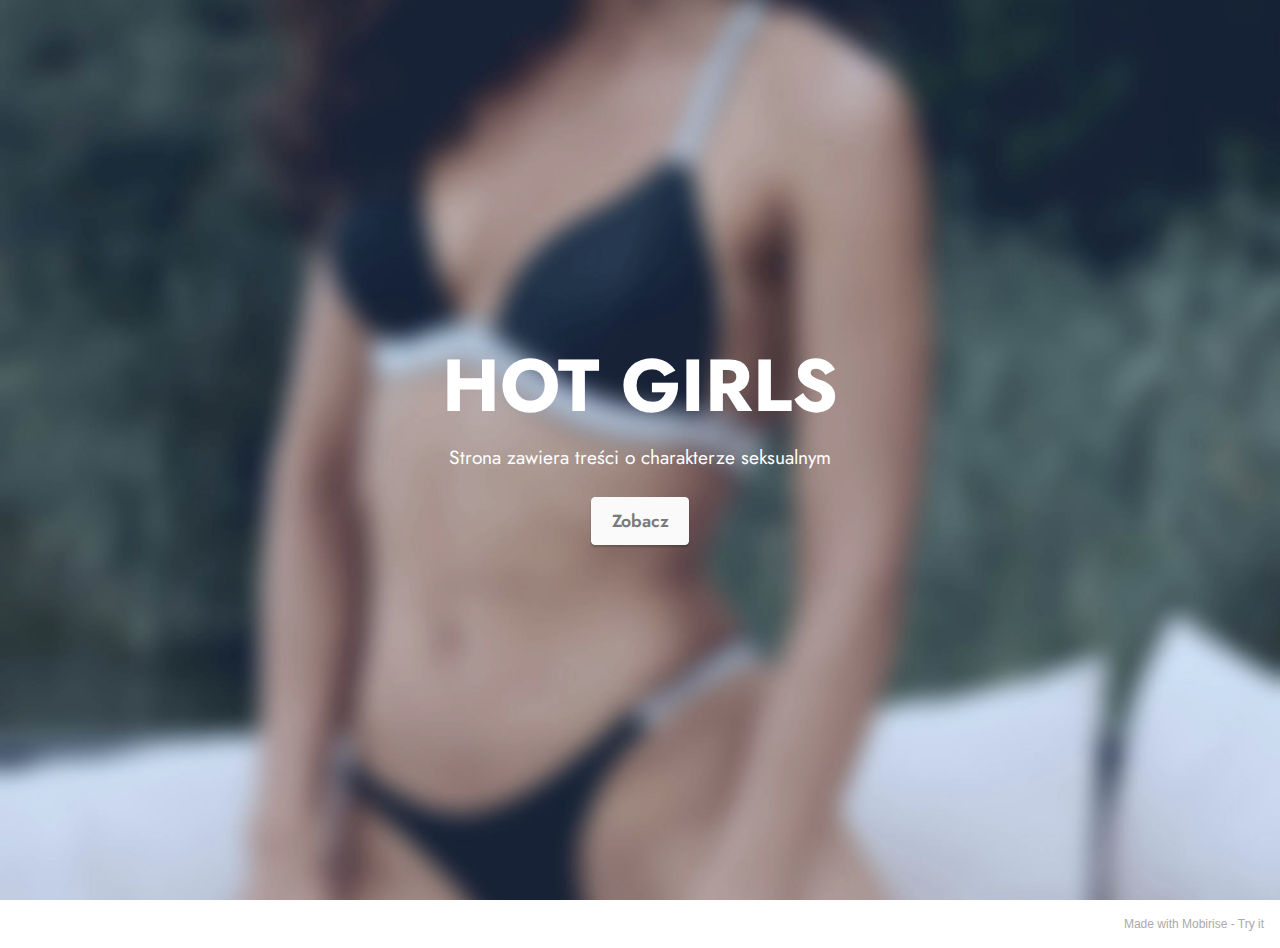
==== index.html @ 49d50494 "Add files via upload" ====
<!DOCTYPE html>
<html  >
<head>
  <!-- Site made with Mobirise Website Builder v5.5.8, https://mobirise.com -->
  <meta charset="UTF-8">
  <meta http-equiv="X-UA-Compatible" content="IE=edge">
  <meta name="generator" content="Mobirise v5.5.8, mobirise.com">
  <meta name="viewport" content="width=device-width, initial-scale=1, minimum-scale=1">
  <link rel="shortcut icon" href="assets/images/logo5.png" type="image/x-icon">
  <meta name="description" content="Strona zawiera treści o charakterze seksualnym">
  
  
  <title>Hot Girls</title>
  <link rel="stylesheet" href="assets/bootstrap/css/bootstrap.min.css">
  <link rel="stylesheet" href="assets/bootstrap/css/bootstrap-grid.min.css">
  <link rel="stylesheet" href="assets/bootstrap/css/bootstrap-reboot.min.css">
  <link rel="stylesheet" href="assets/theme/css/style.css">
  <link rel="preload" href="https://fonts.googleapis.com/css?family=Jost:100,200,300,400,500,600,700,800,900,100i,200i,300i,400i,500i,600i,700i,800i,900i&display=swap" as="style" onload="this.onload=null;this.rel='stylesheet'">
  <noscript><link rel="stylesheet" href="https://fonts.googleapis.com/css?family=Jost:100,200,300,400,500,600,700,800,900,100i,200i,300i,400i,500i,600i,700i,800i,900i&display=swap"></noscript>
  <link rel="preload" as="style" href="assets/mobirise/css/mbr-additional.css"><link rel="stylesheet" href="assets/mobirise/css/mbr-additional.css" type="text/css">
  
  
  
  
</head>
<body>
  
  <section data-bs-version="5.1" class="header6 cid-t3RbMAbACC mbr-fullscreen" id="header6-0">

    

    <div class="mbr-overlay" style="opacity: 0.2; background-color: rgb(68, 121, 217);"></div>

    <div class="align-center container">
        <div class="row justify-content-center">
            <div class="col-12 col-lg-10">
                <h1 class="mbr-section-title mbr-fonts-style mbr-white mb-3 display-1"><strong>HOT GIRLS</strong></h1>
                
                <p class="mbr-text mbr-white mbr-fonts-style display-7">Strona zawiera treści o charakterze seksualnym</p>
                <div class="mbr-section-btn mt-3"><a class="btn btn-white display-4" href="page1.html#top">Zobacz</a></div>
            </div>
        </div>
    </div>
</section><section style="background-color: #fff; font-family: -apple-system, BlinkMacSystemFont, 'Segoe UI', 'Roboto', 'Helvetica Neue', Arial, sans-serif; color:#aaa; font-size:12px; padding: 0; align-items: center; display: flex;"><a href="https://mobirise.site/x" style="flex: 1 1; height: 3rem; padding-left: 1rem;"></a><p style="flex: 0 0 auto; margin:0; padding-right:1rem;">Made with Mobirise - <a href="https://mobirise.site/m" style="color:#aaa;">Try it</a></p></section><script src="assets/bootstrap/js/bootstrap.bundle.min.js"></script>  <script src="assets/smoothscroll/smooth-scroll.js"></script>  <script src="assets/ytplayer/index.js"></script>  <script src="assets/theme/js/script.js"></script>  
  
  
</body>
</html>
---- assets/theme/css/style.css ----
@charset "UTF-8";
section {
  background-color: #ffffff;
}

body {
  font-style: normal;
  line-height: 1.5;
  font-weight: 400;
  color: #232323;
  position: relative;
}

button {
  background-color: transparent;
  border-color: transparent;
}

section,
.container,
.container-fluid {
  position: relative;
  word-wrap: break-word;
}

a.mbr-iconfont:hover {
  text-decoration: none;
}

.article .lead p,
.article .lead ul,
.article .lead ol,
.article .lead pre,
.article .lead blockquote {
  margin-bottom: 0;
}

a {
  font-style: normal;
  font-weight: 400;
  cursor: pointer;
}
a, a:hover {
  text-decoration: none;
}

.mbr-section-title {
  font-style: normal;
  line-height: 1.3;
}

.mbr-section-subtitle {
  line-height: 1.3;
}

.mbr-text {
  font-style: normal;
  line-height: 1.7;
}

h1,
h2,
h3,
h4,
h5,
h6,
.display-1,
.display-2,
.display-4,
.display-5,
.display-7,
span,
p,
a {
  line-height: 1;
  word-break: break-word;
  word-wrap: break-word;
  font-weight: 400;
}

b,
strong {
  font-weight: bold;
}

input:-webkit-autofill, input:-webkit-autofill:hover, input:-webkit-autofill:focus, input:-webkit-autofill:active {
  transition-delay: 9999s;
  -webkit-transition-property: background-color, color;
  transition-property: background-color, color;
}

textarea[type=hidden] {
  display: none;
}

section {
  background-position: 50% 50%;
  background-repeat: no-repeat;
  background-size: cover;
}
section .mbr-background-video,
section .mbr-background-video-preview {
  position: absolute;
  bottom: 0;
  left: 0;
  right: 0;
  top: 0;
}

.hidden {
  visibility: hidden;
}

.mbr-z-index20 {
  z-index: 20;
}

/*! Base colors */
.mbr-white {
  color: #ffffff;
}

.mbr-black {
  color: #111111;
}

.mbr-bg-white {
  background-color: #ffffff;
}

.mbr-bg-black {
  background-color: #000000;
}

/*! Text-aligns */
.align-left {
  text-align: left;
}

.align-center {
  text-align: center;
}

.align-right {
  text-align: right;
}

/*! Font-weight  */
.mbr-light {
  font-weight: 300;
}

.mbr-regular {
  font-weight: 400;
}

.mbr-semibold {
  font-weight: 500;
}

.mbr-bold {
  font-weight: 700;
}

/*! Media  */
.media-content {
  flex-basis: 100%;
}

.media-container-row {
  display: flex;
  flex-direction: row;
  flex-wrap: wrap;
  justify-content: center;
  align-content: center;
  align-items: start;
}
.media-container-row .media-size-item {
  width: 400px;
}

.media-container-column {
  display: flex;
  flex-direction: column;
  flex-wrap: wrap;
  justify-content: center;
  align-content: center;
  align-items: stretch;
}
.media-container-column > * {
  width: 100%;
}

@media (min-width: 992px) {
  .media-container-row {
    flex-wrap: nowrap;
  }
}
figure {
  margin-bottom: 0;
  overflow: hidden;
}

figure[mbr-media-size] {
  transition: width 0.1s;
}

img,
iframe {
  display: block;
  width: 100%;
}

.card {
  background-color: transparent;
  border: none;
}

.card-box {
  width: 100%;
}

.card-img {
  text-align: center;
  flex-shrink: 0;
  -webkit-flex-shrink: 0;
}

.media {
  max-width: 100%;
  margin: 0 auto;
}

.mbr-figure {
  align-self: center;
}

.media-container > div {
  max-width: 100%;
}

.mbr-figure img,
.card-img img {
  width: 100%;
}

@media (max-width: 991px) {
  .media-size-item {
    width: auto !important;
  }

  .media {
    width: auto;
  }

  .mbr-figure {
    width: 100% !important;
  }
}
/*! Buttons */
.mbr-section-btn {
  margin-left: -0.6rem;
  margin-right: -0.6rem;
  font-size: 0;
}

.btn {
  font-weight: 600;
  border-width: 1px;
  font-style: normal;
  margin: 0.6rem 0.6rem;
  white-space: normal;
  transition: all 0.2s ease-in-out;
  display: inline-flex;
  align-items: center;
  justify-content: center;
  word-break: break-word;
}

.btn-sm {
  font-weight: 600;
  letter-spacing: 0px;
  transition: all 0.3s ease-in-out;
}

.btn-md {
  font-weight: 600;
  letter-spacing: 0px;
  transition: all 0.3s ease-in-out;
}

.btn-lg {
  font-weight: 600;
  letter-spacing: 0px;
  transition: all 0.3s ease-in-out;
}

.btn-form {
  margin: 0;
}
.btn-form:hover {
  cursor: pointer;
}

nav .mbr-section-btn {
  margin-left: 0rem;
  margin-right: 0rem;
}

/*! Btn icon margin */
.btn .mbr-iconfont,
.btn.btn-sm .mbr-iconfont {
  order: 1;
  cursor: pointer;
  margin-left: 0.5rem;
  vertical-align: sub;
}

.btn.btn-md .mbr-iconfont,
.btn.btn-md .mbr-iconfont {
  margin-left: 0.8rem;
}

.mbr-regular {
  font-weight: 400;
}

.mbr-semibold {
  font-weight: 500;
}

.mbr-bold {
  font-weight: 700;
}

[type=submit] {
  -webkit-appearance: none;
}

/*! Full-screen */
.mbr-fullscreen .mbr-overlay {
  min-height: 100vh;
}

.mbr-fullscreen {
  display: flex;
  display: -moz-flex;
  display: -ms-flex;
  display: -o-flex;
  align-items: center;
  min-height: 100vh;
  padding-top: 3rem;
  padding-bottom: 3rem;
}

/*! Map */
.map {
  height: 25rem;
  position: relative;
}
.map iframe {
  width: 100%;
  height: 100%;
}

/*! Scroll to top arrow */
.mbr-arrow-up {
  bottom: 25px;
  right: 90px;
  position: fixed;
  text-align: right;
  z-index: 5000;
  color: #ffffff;
  font-size: 22px;
}

.mbr-arrow-up a {
  background: rgba(0, 0, 0, 0.2);
  border-radius: 50%;
  color: #fff;
  display: inline-block;
  height: 60px;
  width: 60px;
  border: 2px solid #fff;
  outline-style: none !important;
  position: relative;
  text-decoration: none;
  transition: all 0.3s ease-in-out;
  cursor: pointer;
  text-align: center;
}
.mbr-arrow-up a:hover {
  background-color: rgba(0, 0, 0, 0.4);
}
.mbr-arrow-up a i {
  line-height: 60px;
}

.mbr-arrow-up-icon {
  display: block;
  color: #fff;
}

.mbr-arrow-up-icon::before {
  content: "›";
  display: inline-block;
  font-family: serif;
  font-size: 22px;
  line-height: 1;
  font-style: normal;
  position: relative;
  top: 6px;
  left: -4px;
  transform: rotate(-90deg);
}

/*! Arrow Down */
.mbr-arrow {
  position: absolute;
  bottom: 45px;
  left: 50%;
  width: 60px;
  height: 60px;
  cursor: pointer;
  background-color: rgba(80, 80, 80, 0.5);
  border-radius: 50%;
  transform: translateX(-50%);
}
@media (max-width: 767px) {
  .mbr-arrow {
    display: none;
  }
}
.mbr-arrow > a {
  display: inline-block;
  text-decoration: none;
  outline-style: none;
  -webkit-animation: arrowdown 1.7s ease-in-out infinite;
          animation: arrowdown 1.7s ease-in-out infinite;
  color: #ffffff;
}
.mbr-arrow > a > i {
  position: absolute;
  top: -2px;
  left: 15px;
  font-size: 2rem;
}

#scrollToTop a i::before {
  content: "";
  position: absolute;
  display: block;
  border-bottom: 2.5px solid #fff;
  border-left: 2.5px solid #fff;
  width: 27.8%;
  height: 27.8%;
  left: 50%;
  top: 51%;
  transform: translateY(-30%) translateX(-50%) rotate(135deg);
}

@keyframes arrowdown {
  0% {
    transform: translateY(0px);
  }
  50% {
    transform: translateY(-5px);
  }
  100% {
    transform: translateY(0px);
  }
}
@-webkit-keyframes arrowdown {
  0% {
    transform: translateY(0px);
  }
  50% {
    transform: translateY(-5px);
  }
  100% {
    transform: translateY(0px);
  }
}
@media (max-width: 500px) {
  .mbr-arrow-up {
    left: 0;
    right: 0;
    text-align: center;
  }
}
/*Gradients animation*/
@keyframes gradient-animation {
  from {
    background-position: 0% 100%;
    -webkit-animation-timing-function: ease-in-out;
            animation-timing-function: ease-in-out;
  }
  to {
    background-position: 100% 0%;
    -webkit-animation-timing-function: ease-in-out;
            animation-timing-function: ease-in-out;
  }
}
@-webkit-keyframes gradient-animation {
  from {
    background-position: 0% 100%;
    -webkit-animation-timing-function: ease-in-out;
            animation-timing-function: ease-in-out;
  }
  to {
    background-position: 100% 0%;
    -webkit-animation-timing-function: ease-in-out;
            animation-timing-function: ease-in-out;
  }
}
.bg-gradient {
  background-size: 200% 200%;
  animation: gradient-animation 5s infinite alternate;
  -webkit-animation: gradient-animation 5s infinite alternate;
}

.menu .navbar-brand {
  display: -webkit-flex;
}
.menu .navbar-brand span {
  display: flex;
  display: -webkit-flex;
}
.menu .navbar-brand .navbar-caption-wrap {
  display: -webkit-flex;
}
.menu .navbar-brand .navbar-logo img {
  display: -webkit-flex;
  width: auto;
}
@media (min-width: 768px) and (max-width: 991px) {
  .menu .navbar-toggleable-sm .navbar-nav {
    display: -ms-flexbox;
  }
}
@media (max-width: 991px) {
  .menu .navbar-collapse {
    max-height: 93.5vh;
  }
  .menu .navbar-collapse.show {
    overflow: auto;
  }
}
@media (min-width: 992px) {
  .menu .navbar-nav.nav-dropdown {
    display: -webkit-flex;
  }
  .menu .navbar-toggleable-sm .navbar-collapse {
    display: -webkit-flex !important;
  }
  .menu .collapsed .navbar-collapse {
    max-height: 93.5vh;
  }
  .menu .collapsed .navbar-collapse.show {
    overflow: auto;
  }
}
@media (max-width: 767px) {
  .menu .navbar-collapse {
    max-height: 80vh;
  }
}

.nav-link .mbr-iconfont {
  margin-right: 0.5rem;
}

.navbar {
  display: -webkit-flex;
  -webkit-flex-wrap: wrap;
  -webkit-align-items: center;
  -webkit-justify-content: space-between;
}

.navbar-collapse {
  -webkit-flex-basis: 100%;
  -webkit-flex-grow: 1;
  -webkit-align-items: center;
}

.nav-dropdown .link {
  padding: 0.667em 1.667em !important;
  margin: 0 !important;
}

.nav {
  display: -webkit-flex;
  -webkit-flex-wrap: wrap;
}

.row {
  display: -webkit-flex;
  -webkit-flex-wrap: wrap;
}

.justify-content-center {
  -webkit-justify-content: center;
}

.form-inline {
  display: -webkit-flex;
}

.card-wrapper {
  -webkit-flex: 1;
}

.carousel-control {
  z-index: 10;
  display: -webkit-flex;
}

.carousel-controls {
  display: -webkit-flex;
}

.media {
  display: -webkit-flex;
}

.form-group:focus {
  outline: none;
}

.jq-selectbox__select {
  padding: 7px 0;
  position: relative;
}

.jq-selectbox__dropdown {
  overflow: hidden;
  border-radius: 10px;
  position: absolute;
  top: 100%;
  left: 0 !important;
  width: 100% !important;
}

.jq-selectbox__trigger-arrow {
  right: 0;
  transform: translateY(-50%);
}

.jq-selectbox li {
  padding: 1.07em 0.5em;
}

input[type=range] {
  padding-left: 0 !important;
  padding-right: 0 !important;
}

.modal-dialog,
.modal-content {
  height: 100%;
}

.modal-dialog .carousel-inner {
  height: calc(100vh - 1.75rem);
}
@media (max-width: 575px) {
  .modal-dialog .carousel-inner {
    height: calc(100vh - 1rem);
  }
}

.carousel-item {
  text-align: center;
}

.carousel-item img {
  margin: auto;
}

.navbar-toggler {
  align-self: flex-start;
  padding: 0.25rem 0.75rem;
  font-size: 1.25rem;
  line-height: 1;
  background: transparent;
  border: 1px solid transparent;
  border-radius: 0.25rem;
}

.navbar-toggler:focus,
.navbar-toggler:hover {
  text-decoration: none;
  box-shadow: none;
}

.navbar-toggler-icon {
  display: inline-block;
  width: 1.5em;
  height: 1.5em;
  vertical-align: middle;
  content: "";
  background: no-repeat center center;
  background-size: 100% 100%;
}

.navbar-toggler-left {
  position: absolute;
  left: 1rem;
}

.navbar-toggler-right {
  position: absolute;
  right: 1rem;
}

.card-img {
  width: auto;
}

.menu .navbar.collapsed:not(.beta-menu) {
  flex-direction: column;
}

.carousel-item.active,
.carousel-item-next,
.carousel-item-prev {
  display: flex;
}

.note-air-layout .dropup .dropdown-menu,
.note-air-layout .navbar-fixed-bottom .dropdown .dropdown-menu {
  bottom: initial !important;
}

html,
body {
  height: auto;
  min-height: 100vh;
}

.dropup .dropdown-toggle::after {
  display: none;
}

.form-asterisk {
  font-family: initial;
  position: absolute;
  top: -2px;
  font-weight: normal;
}

.form-control-label {
  position: relative;
  cursor: pointer;
  margin-bottom: 0.357em;
  padding: 0;
}

.alert {
  color: #ffffff;
  border-radius: 0;
  border: 0;
  font-size: 1.1rem;
  line-height: 1.5;
  margin-bottom: 1.875rem;
  padding: 1.25rem;
  position: relative;
  text-align: center;
}
.alert.alert-form::after {
  background-color: inherit;
  bottom: -7px;
  content: "";
  display: block;
  height: 14px;
  left: 50%;
  margin-left: -7px;
  position: absolute;
  transform: rotate(45deg);
  width: 14px;
}

.form-control {
  background-color: #ffffff;
  background-clip: border-box;
  color: #232323;
  line-height: 1rem !important;
  height: auto;
  padding: 0.6rem 1.2rem;
  transition: border-color 0.25s ease 0s;
  border: 1px solid transparent !important;
  border-radius: 4px;
  box-shadow: rgba(0, 0, 0, 0.07) 0px 1px 1px 0px, rgba(0, 0, 0, 0.07) 0px 1px 3px 0px, rgba(0, 0, 0, 0.03) 0px 0px 0px 1px;
}
.form-active .form-control:invalid {
  border-color: red;
}

form .row {
  margin-left: -0.6rem;
  margin-right: -0.6rem;
}
form .row [class*=col] {
  padding-left: 0.6rem;
  padding-right: 0.6rem;
}

form .mbr-section-btn {
  margin: 0;
  padding-left: 0.6rem;
  padding-right: 0.6rem;
}

form .btn {
  display: flex;
  padding: 0.6rem 1.2rem;
  margin: 0;
}

form .form-check-input {
  margin-top: 0.5;
}

textarea.form-control {
  line-height: 1.5rem !important;
}

.form-group {
  margin-bottom: 1.2rem;
}

.form-control,
form .btn {
  min-height: 48px;
}

.gdpr-block label span.textGDPR input[name=gdpr] {
  top: 7px;
}

.form-control:focus {
  box-shadow: none;
}

:focus {
  outline: none;
}

.mbr-overlay {
  background-color: #000;
  bottom: 0;
  left: 0;
  opacity: 0.5;
  position: absolute;
  right: 0;
  top: 0;
  z-index: 0;
  pointer-events: none;
}

blockquote {
  font-style: italic;
  padding: 3rem;
  font-size: 1.09rem;
  position: relative;
  border-left: 3px solid;
}

ul,
ol,
pre,
blockquote {
  margin-bottom: 2.3125rem;
}

.mt-4 {
  margin-top: 2rem !important;
}

.mb-4 {
  margin-bottom: 2rem !important;
}

@media (min-width: 992px) {
  .container {
    padding-left: 16px;
    padding-right: 16px;
  }

  .row {
    margin-left: -16px;
    margin-right: -16px;
  }
  .row > [class*=col] {
    padding-left: 16px;
    padding-right: 16px;
  }
}
@media (min-width: 768px) {
  .container-fluid {
    padding-left: 32px;
    padding-right: 32px;
  }
}
@media (min-width: 768px) and (max-width: 991px) {
  .mbr-container {
    padding-left: 32px;
    padding-right: 32px;
  }
}
@media (max-width: 767px) {
  .mbr-container {
    padding-left: 16px;
    padding-right: 16px;
  }
}
.card-wrapper,
.item-wrapper {
  overflow: hidden;
}

.app-video-wrapper > img {
  opacity: 1;
}

.item {
  position: relative;
}

.dropdown-menu .dropdown-menu {
  left: 100%;
}

.dropdown-item + .dropdown-menu {
  display: none;
}

.dropdown-item:hover + .dropdown-menu,
.dropdown-menu:hover {
  display: block;
}

@media (min-aspect-ratio: 16/9) {
  .mbr-video-foreground {
    height: 300% !important;
    top: -100% !important;
  }
}
@media (max-aspect-ratio: 16/9) {
  .mbr-video-foreground {
    width: 300% !important;
    left: -100% !important;
  }
}.engine {
	position: absolute;
	text-indent: -2400px;
	text-align: center;
	padding: 0;
	top: 0;
	left: -2400px;
}
---- assets/mobirise/css/mbr-additional.css ----
body {
  font-family: Jost;
}
.display-1 {
  font-family: 'Jost', sans-serif;
  font-size: 4.6rem;
  line-height: 1.1;
}
.display-1 > .mbr-iconfont {
  font-size: 5.75rem;
}
.display-2 {
  font-family: 'Jost', sans-serif;
  font-size: 3rem;
  line-height: 1.1;
}
.display-2 > .mbr-iconfont {
  font-size: 3.75rem;
}
.display-4 {
  font-family: 'Jost', sans-serif;
  font-size: 1.1rem;
  line-height: 1.5;
}
.display-4 > .mbr-iconfont {
  font-size: 1.375rem;
}
.display-5 {
  font-family: 'Jost', sans-serif;
  font-size: 2rem;
  line-height: 1.5;
}
.display-5 > .mbr-iconfont {
  font-size: 2.5rem;
}
.display-7 {
  font-family: 'Jost', sans-serif;
  font-size: 1.2rem;
  line-height: 1.5;
}
.display-7 > .mbr-iconfont {
  font-size: 1.5rem;
}
/* ---- Fluid typography for mobile devices ---- */
/* 1.4 - font scale ratio ( bootstrap == 1.42857 ) */
/* 100vw - current viewport width */
/* (48 - 20)  48 == 48rem == 768px, 20 == 20rem == 320px(minimal supported viewport) */
/* 0.65 - min scale variable, may vary */
@media (max-width: 992px) {
  .display-1 {
    font-size: 3.68rem;
  }
}
@media (max-width: 768px) {
  .display-1 {
    font-size: 3.22rem;
    font-size: calc( 2.26rem + (4.6 - 2.26) * ((100vw - 20rem) / (48 - 20)));
    line-height: calc( 1.1 * (2.26rem + (4.6 - 2.26) * ((100vw - 20rem) / (48 - 20))));
  }
  .display-2 {
    font-size: 2.4rem;
    font-size: calc( 1.7rem + (3 - 1.7) * ((100vw - 20rem) / (48 - 20)));
    line-height: calc( 1.3 * (1.7rem + (3 - 1.7) * ((100vw - 20rem) / (48 - 20))));
  }
  .display-4 {
    font-size: 0.88rem;
    font-size: calc( 1.0350000000000001rem + (1.1 - 1.0350000000000001) * ((100vw - 20rem) / (48 - 20)));
    line-height: calc( 1.4 * (1.0350000000000001rem + (1.1 - 1.0350000000000001) * ((100vw - 20rem) / (48 - 20))));
  }
  .display-5 {
    font-size: 1.6rem;
    font-size: calc( 1.35rem + (2 - 1.35) * ((100vw - 20rem) / (48 - 20)));
    line-height: calc( 1.4 * (1.35rem + (2 - 1.35) * ((100vw - 20rem) / (48 - 20))));
  }
  .display-7 {
    font-size: 0.96rem;
    font-size: calc( 1.07rem + (1.2 - 1.07) * ((100vw - 20rem) / (48 - 20)));
    line-height: calc( 1.4 * (1.07rem + (1.2 - 1.07) * ((100vw - 20rem) / (48 - 20))));
  }
}
/* Buttons */
.btn {
  padding: 0.6rem 1.2rem;
  border-radius: 4px;
}
.btn-sm {
  padding: 0.6rem 1.2rem;
  border-radius: 4px;
}
.btn-md {
  padding: 0.6rem 1.2rem;
  border-radius: 4px;
}
.btn-lg {
  padding: 1rem 2.6rem;
  border-radius: 4px;
}
.bg-primary {
  background-color: #6592e6 !important;
}
.bg-success {
  background-color: #40b0bf !important;
}
.bg-info {
  background-color: #47b5ed !important;
}
.bg-warning {
  background-color: #ffe161 !important;
}
.bg-danger {
  background-color: #ff9966 !important;
}
.btn-primary,
.btn-primary:active {
  background-color: #6592e6 !important;
  border-color: #6592e6 !important;
  color: #ffffff !important;
  box-shadow: 0 2px 2px 0 rgba(0, 0, 0, 0.2);
}
.btn-primary:hover,
.btn-primary:focus,
.btn-primary.focus,
.btn-primary.active {
  color: #ffffff !important;
  background-color: #2260d2 !important;
  border-color: #2260d2 !important;
  box-shadow: 0 2px 5px 0 rgba(0, 0, 0, 0.2);
}
.btn-primary.disabled,
.btn-primary:disabled {
  color: #ffffff !important;
  background-color: #2260d2 !important;
  border-color: #2260d2 !important;
}
.btn-secondary,
.btn-secondary:active {
  background-color: #ff6666 !important;
  border-color: #ff6666 !important;
  color: #ffffff !important;
  box-shadow: 0 2px 2px 0 rgba(0, 0, 0, 0.2);
}
.btn-secondary:hover,
.btn-secondary:focus,
.btn-secondary.focus,
.btn-secondary.active {
  color: #ffffff !important;
  background-color: #ff0f0f !important;
  border-color: #ff0f0f !important;
  box-shadow: 0 2px 5px 0 rgba(0, 0, 0, 0.2);
}
.btn-secondary.disabled,
.btn-secondary:disabled {
  color: #ffffff !important;
  background-color: #ff0f0f !important;
  border-color: #ff0f0f !important;
}
.btn-info,
.btn-info:active {
  background-color: #47b5ed !important;
  border-color: #47b5ed !important;
  color: #ffffff !important;
  box-shadow: 0 2px 2px 0 rgba(0, 0, 0, 0.2);
}
.btn-info:hover,
.btn-info:focus,
.btn-info.focus,
.btn-info.active {
  color: #ffffff !important;
  background-color: #148cca !important;
  border-color: #148cca !important;
  box-shadow: 0 2px 5px 0 rgba(0, 0, 0, 0.2);
}
.btn-info.disabled,
.btn-info:disabled {
  color: #ffffff !important;
  background-color: #148cca !important;
  border-color: #148cca !important;
}
.btn-success,
.btn-success:active {
  background-color: #40b0bf !important;
  border-color: #40b0bf !important;
  color: #ffffff !important;
  box-shadow: 0 2px 2px 0 rgba(0, 0, 0, 0.2);
}
.btn-success:hover,
.btn-success:focus,
.btn-success.focus,
.btn-success.active {
  color: #ffffff !important;
  background-color: #2a747e !important;
  border-color: #2a747e !important;
  box-shadow: 0 2px 5px 0 rgba(0, 0, 0, 0.2);
}
.btn-success.disabled,
.btn-success:disabled {
  color: #ffffff !important;
  background-color: #2a747e !important;
  border-color: #2a747e !important;
}
.btn-warning,
.btn-warning:active {
  background-color: #ffe161 !important;
  border-color: #ffe161 !important;
  color: #614f00 !important;
  box-shadow: 0 2px 2px 0 rgba(0, 0, 0, 0.2);
}
.btn-warning:hover,
.btn-warning:focus,
.btn-warning.focus,
.btn-warning.active {
  color: #0a0800 !important;
  background-color: #ffd10a !important;
  border-color: #ffd10a !important;
  box-shadow: 0 2px 5px 0 rgba(0, 0, 0, 0.2);
}
.btn-warning.disabled,
.btn-warning:disabled {
  color: #614f00 !important;
  background-color: #ffd10a !important;
  border-color: #ffd10a !important;
}
.btn-danger,
.btn-danger:active {
  background-color: #ff9966 !important;
  border-color: #ff9966 !important;
  color: #ffffff !important;
  box-shadow: 0 2px 2px 0 rgba(0, 0, 0, 0.2);
}
.btn-danger:hover,
.btn-danger:focus,
.btn-danger.focus,
.btn-danger.active {
  color: #ffffff !important;
  background-color: #ff5f0f !important;
  border-color: #ff5f0f !important;
  box-shadow: 0 2px 5px 0 rgba(0, 0, 0, 0.2);
}
.btn-danger.disabled,
.btn-danger:disabled {
  color: #ffffff !important;
  background-color: #ff5f0f !important;
  border-color: #ff5f0f !important;
}
.btn-white,
.btn-white:active {
  background-color: #fafafa !important;
  border-color: #fafafa !important;
  color: #7a7a7a !important;
  box-shadow: 0 2px 2px 0 rgba(0, 0, 0, 0.2);
}
.btn-white:hover,
.btn-white:focus,
.btn-white.focus,
.btn-white.active {
  color: #4f4f4f !important;
  background-color: #cfcfcf !important;
  border-color: #cfcfcf !important;
  box-shadow: 0 2px 5px 0 rgba(0, 0, 0, 0.2);
}
.btn-white.disabled,
.btn-white:disabled {
  color: #7a7a7a !important;
  background-color: #cfcfcf !important;
  border-color: #cfcfcf !important;
}
.btn-black,
.btn-black:active {
  background-color: #232323 !important;
  border-color: #232323 !important;
  color: #ffffff !important;
  box-shadow: 0 2px 2px 0 rgba(0, 0, 0, 0.2);
}
.btn-black:hover,
.btn-black:focus,
.btn-black.focus,
.btn-black.active {
  color: #ffffff !important;
  background-color: #000000 !important;
  border-color: #000000 !important;
  box-shadow: 0 2px 5px 0 rgba(0, 0, 0, 0.2);
}
.btn-black.disabled,
.btn-black:disabled {
  color: #ffffff !important;
  background-color: #000000 !important;
  border-color: #000000 !important;
}
.btn-primary-outline,
.btn-primary-outline:active {
  background-color: transparent !important;
  border-color: transparent;
  color: #6592e6;
}
.btn-primary-outline:hover,
.btn-primary-outline:focus,
.btn-primary-outline.focus,
.btn-primary-outline.active {
  color: #2260d2 !important;
  background-color: transparent!important;
  border-color: transparent!important;
  box-shadow: none!important;
}
.btn-primary-outline.disabled,
.btn-primary-outline:disabled {
  color: #ffffff !important;
  background-color: #6592e6 !important;
  border-color: #6592e6 !important;
}
.btn-secondary-outline,
.btn-secondary-outline:active {
  background-color: transparent !important;
  border-color: transparent;
  color: #ff6666;
}
.btn-secondary-outline:hover,
.btn-secondary-outline:focus,
.btn-secondary-outline.focus,
.btn-secondary-outline.active {
  color: #ff0f0f !important;
  background-color: transparent!important;
  border-color: transparent!important;
  box-shadow: none!important;
}
.btn-secondary-outline.disabled,
.btn-secondary-outline:disabled {
  color: #ffffff !important;
  background-color: #ff6666 !important;
  border-color: #ff6666 !important;
}
.btn-info-outline,
.btn-info-outline:active {
  background-color: transparent !important;
  border-color: transparent;
  color: #47b5ed;
}
.btn-info-outline:hover,
.btn-info-outline:focus,
.btn-info-outline.focus,
.btn-info-outline.active {
  color: #148cca !important;
  background-color: transparent!important;
  border-color: transparent!important;
  box-shadow: none!important;
}
.btn-info-outline.disabled,
.btn-info-outline:disabled {
  color: #ffffff !important;
  background-color: #47b5ed !important;
  border-color: #47b5ed !important;
}
.btn-success-outline,
.btn-success-outline:active {
  background-color: transparent !important;
  border-color: transparent;
  color: #40b0bf;
}
.btn-success-outline:hover,
.btn-success-outline:focus,
.btn-success-outline.focus,
.btn-success-outline.active {
  color: #2a747e !important;
  background-color: transparent!important;
  border-color: transparent!important;
  box-shadow: none!important;
}
.btn-success-outline.disabled,
.btn-success-outline:disabled {
  color: #ffffff !important;
  background-color: #40b0bf !important;
  border-color: #40b0bf !important;
}
.btn-warning-outline,
.btn-warning-outline:active {
  background-color: transparent !important;
  border-color: transparent;
  color: #ffe161;
}
.btn-warning-outline:hover,
.btn-warning-outline:focus,
.btn-warning-outline.focus,
.btn-warning-outline.active {
  color: #ffd10a !important;
  background-color: transparent!important;
  border-color: transparent!important;
  box-shadow: none!important;
}
.btn-warning-outline.disabled,
.btn-warning-outline:disabled {
  color: #614f00 !important;
  background-color: #ffe161 !important;
  border-color: #ffe161 !important;
}
.btn-danger-outline,
.btn-danger-outline:active {
  background-color: transparent !important;
  border-color: transparent;
  color: #ff9966;
}
.btn-danger-outline:hover,
.btn-danger-outline:focus,
.btn-danger-outline.focus,
.btn-danger-outline.active {
  color: #ff5f0f !important;
  background-color: transparent!important;
  border-color: transparent!important;
  box-shadow: none!important;
}
.btn-danger-outline.disabled,
.btn-danger-outline:disabled {
  color: #ffffff !important;
  background-color: #ff9966 !important;
  border-color: #ff9966 !important;
}
.btn-black-outline,
.btn-black-outline:active {
  background-color: transparent !important;
  border-color: transparent;
  color: #232323;
}
.btn-black-outline:hover,
.btn-black-outline:focus,
.btn-black-outline.focus,
.btn-black-outline.active {
  color: #000000 !important;
  background-color: transparent!important;
  border-color: transparent!important;
  box-shadow: none!important;
}
.btn-black-outline.disabled,
.btn-black-outline:disabled {
  color: #ffffff !important;
  background-color: #232323 !important;
  border-color: #232323 !important;
}
.btn-white-outline,
.btn-white-outline:active {
  background-color: transparent !important;
  border-color: transparent;
  color: #fafafa;
}
.btn-white-outline:hover,
.btn-white-outline:focus,
.btn-white-outline.focus,
.btn-white-outline.active {
  color: #cfcfcf !important;
  background-color: transparent!important;
  border-color: transparent!important;
  box-shadow: none!important;
}
.btn-white-outline.disabled,
.btn-white-outline:disabled {
  color: #7a7a7a !important;
  background-color: #fafafa !important;
  border-color: #fafafa !important;
}
.text-primary {
  color: #6592e6 !important;
}
.text-secondary {
  color: #ff6666 !important;
}
.text-success {
  color: #40b0bf !important;
}
.text-info {
  color: #47b5ed !important;
}
.text-warning {
  color: #ffe161 !important;
}
.text-danger {
  color: #ff9966 !important;
}
.text-white {
  color: #fafafa !important;
}
.text-black {
  color: #232323 !important;
}
a.text-primary:hover,
a.text-primary:focus,
a.text-primary.active {
  color: #205ac5 !important;
}
a.text-secondary:hover,
a.text-secondary:focus,
a.text-secondary.active {
  color: #ff0000 !important;
}
a.text-success:hover,
a.text-success:focus,
a.text-success.active {
  color: #266a73 !important;
}
a.text-info:hover,
a.text-info:focus,
a.text-info.active {
  color: #1283bc !important;
}
a.text-warning:hover,
a.text-warning:focus,
a.text-warning.active {
  color: #facb00 !important;
}
a.text-danger:hover,
a.text-danger:focus,
a.text-danger.active {
  color: #ff5500 !important;
}
a.text-white:hover,
a.text-white:focus,
a.text-white.active {
  color: #c7c7c7 !important;
}
a.text-black:hover,
a.text-black:focus,
a.text-black.active {
  color: #000000 !important;
}
a[class*="text-"]:not(.nav-link):not(.dropdown-item):not([role]):not(.navbar-caption) {
  position: relative;
  background-image: transparent;
  background-size: 10000px 2px;
  background-repeat: no-repeat;
  background-position: 0px 1.2em;
  background-position: -10000px 1.2em;
}
a[class*="text-"]:not(.nav-link):not(.dropdown-item):not([role]):not(.navbar-caption):hover {
  transition: background-position 2s ease-in-out;
  background-image: linear-gradient(currentColor 50%, currentColor 50%);
  background-position: 0px 1.2em;
}
.nav-tabs .nav-link.active {
  color: #6592e6;
}
.nav-tabs .nav-link:not(.active) {
  color: #232323;
}
.alert-success {
  background-color: #70c770;
}
.alert-info {
  background-color: #47b5ed;
}
.alert-warning {
  background-color: #ffe161;
}
.alert-danger {
  background-color: #ff9966;
}
.mbr-gallery-filter li.active .btn {
  background-color: #6592e6;
  border-color: #6592e6;
  color: #ffffff;
}
.mbr-gallery-filter li.active .btn:focus {
  box-shadow: none;
}
a,
a:hover {
  color: #6592e6;
}
.mbr-plan-header.bg-primary .mbr-plan-subtitle,
.mbr-plan-header.bg-primary .mbr-plan-price-desc {
  color: #ffffff;
}
.mbr-plan-header.bg-success .mbr-plan-subtitle,
.mbr-plan-header.bg-success .mbr-plan-price-desc {
  color: #a0d8df;
}
.mbr-plan-header.bg-info .mbr-plan-subtitle,
.mbr-plan-header.bg-info .mbr-plan-price-desc {
  color: #ffffff;
}
.mbr-plan-header.bg-warning .mbr-plan-subtitle,
.mbr-plan-header.bg-warning .mbr-plan-price-desc {
  color: #ffffff;
}
.mbr-plan-header.bg-danger .mbr-plan-subtitle,
.mbr-plan-header.bg-danger .mbr-plan-price-desc {
  color: #ffffff;
}
/* Scroll to top button*/
.scrollToTop_wraper {
  display: none;
}
.form-control {
  font-family: 'Jost', sans-serif;
  font-size: 1.1rem;
  line-height: 1.5;
  font-weight: 400;
}
.form-control > .mbr-iconfont {
  font-size: 1.375rem;
}
.form-control:hover,
.form-control:focus {
  box-shadow: rgba(0, 0, 0, 0.07) 0px 1px 1px 0px, rgba(0, 0, 0, 0.07) 0px 1px 3px 0px, rgba(0, 0, 0, 0.03) 0px 0px 0px 1px;
  border-color: #6592e6 !important;
}
.form-control:-webkit-input-placeholder {
  font-family: 'Jost', sans-serif;
  font-size: 1.1rem;
  line-height: 1.5;
  font-weight: 400;
}
.form-control:-webkit-input-placeholder > .mbr-iconfont {
  font-size: 1.375rem;
}
blockquote {
  border-color: #6592e6;
}
/* Forms */
.jq-selectbox li:hover,
.jq-selectbox li.selected {
  background-color: #6592e6;
  color: #ffffff;
}
.jq-number__spin {
  transition: 0.25s ease;
}
.jq-number__spin:hover {
  border-color: #6592e6;
}
.jq-selectbox .jq-selectbox__trigger-arrow,
.jq-number__spin.minus:after,
.jq-number__spin.plus:after {
  transition: 0.4s;
  border-top-color: #353535;
  border-bottom-color: #353535;
}
.jq-selectbox:hover .jq-selectbox__trigger-arrow,
.jq-number__spin.minus:hover:after,
.jq-number__spin.plus:hover:after {
  border-top-color: #6592e6;
  border-bottom-color: #6592e6;
}
.xdsoft_datetimepicker .xdsoft_calendar td.xdsoft_default,
.xdsoft_datetimepicker .xdsoft_calendar td.xdsoft_current,
.xdsoft_datetimepicker .xdsoft_timepicker .xdsoft_time_box > div > div.xdsoft_current {
  color: #ffffff !important;
  background-color: #6592e6 !important;
  box-shadow: none !important;
}
.xdsoft_datetimepicker .xdsoft_calendar td:hover,
.xdsoft_datetimepicker .xdsoft_timepicker .xdsoft_time_box > div > div:hover {
  color: #000000 !important;
  background: #ff6666 !important;
  box-shadow: none !important;
}
.lazy-bg {
  background-image: none !important;
}
.lazy-placeholder:not(section),
.lazy-none {
  display: block;
  position: relative;
  padding-bottom: 56.25%;
  width: 100%;
  height: auto;
}
iframe.lazy-placeholder,
.lazy-placeholder:after {
  content: '';
  position: absolute;
  width: 200px;
  height: 200px;
  background: transparent no-repeat center;
  background-size: contain;
  top: 50%;
  left: 50%;
  transform: translateX(-50%) translateY(-50%);
  background-image: url("data:image/svg+xml;charset=UTF-8,%3csvg width='32' height='32' viewBox='0 0 64 64' xmlns='http://www.w3.org/2000/svg' stroke='%236592e6' %3e%3cg fill='none' fill-rule='evenodd'%3e%3cg transform='translate(16 16)' stroke-width='2'%3e%3ccircle stroke-opacity='.5' cx='16' cy='16' r='16'/%3e%3cpath d='M32 16c0-9.94-8.06-16-16-16'%3e%3canimateTransform attributeName='transform' type='rotate' from='0 16 16' to='360 16 16' dur='1s' repeatCount='indefinite'/%3e%3c/path%3e%3c/g%3e%3c/g%3e%3c/svg%3e");
}
section.lazy-placeholder:after {
  opacity: 0.5;
}
body {
  overflow-x: hidden;
}
a {
  transition: color 0.6s;
}
.cid-t3RbMAbACC {
  background-image: url("../../../assets/images/max-libertine-4ac0xm9o7fm-unsplash-1-2000x2997.jpg");
}
.cid-t3W2FDL8OB {
  padding-top: 6rem;
  padding-bottom: 6rem;
  background-color: #ffb5b5;
}
.cid-t3W2FDL8OB .row {
  align-items: center;
}
@media (max-width: 991px) {
  .cid-t3W2FDL8OB .image-wrapper {
    padding: 1rem;
  }
}
@media (min-width: 992px) {
  .cid-t3W2FDL8OB .text-wrapper {
    padding: 0 2rem;
  }
}
---- assets/mobirise/css/mbr-additional.css ----
body {
  font-family: Jost;
}
.display-1 {
  font-family: 'Jost', sans-serif;
  font-size: 4.6rem;
  line-height: 1.1;
}
.display-1 > .mbr-iconfont {
  font-size: 5.75rem;
}
.display-2 {
  font-family: 'Jost', sans-serif;
  font-size: 3rem;
  line-height: 1.1;
}
.display-2 > .mbr-iconfont {
  font-size: 3.75rem;
}
.display-4 {
  font-family: 'Jost', sans-serif;
  font-size: 1.1rem;
  line-height: 1.5;
}
.display-4 > .mbr-iconfont {
  font-size: 1.375rem;
}
.display-5 {
  font-family: 'Jost', sans-serif;
  font-size: 2rem;
  line-height: 1.5;
}
.display-5 > .mbr-iconfont {
  font-size: 2.5rem;
}
.display-7 {
  font-family: 'Jost', sans-serif;
  font-size: 1.2rem;
  line-height: 1.5;
}
.display-7 > .mbr-iconfont {
  font-size: 1.5rem;
}
/* ---- Fluid typography for mobile devices ---- */
/* 1.4 - font scale ratio ( bootstrap == 1.42857 ) */
/* 100vw - current viewport width */
/* (48 - 20)  48 == 48rem == 768px, 20 == 20rem == 320px(minimal supported viewport) */
/* 0.65 - min scale variable, may vary */
@media (max-width: 992px) {
  .display-1 {
    font-size: 3.68rem;
  }
}
@media (max-width: 768px) {
  .display-1 {
    font-size: 3.22rem;
    font-size: calc( 2.26rem + (4.6 - 2.26) * ((100vw - 20rem) / (48 - 20)));
    line-height: calc( 1.1 * (2.26rem + (4.6 - 2.26) * ((100vw - 20rem) / (48 - 20))));
  }
  .display-2 {
    font-size: 2.4rem;
    font-size: calc( 1.7rem + (3 - 1.7) * ((100vw - 20rem) / (48 - 20)));
    line-height: calc( 1.3 * (1.7rem + (3 - 1.7) * ((100vw - 20rem) / (48 - 20))));
  }
  .display-4 {
    font-size: 0.88rem;
    font-size: calc( 1.0350000000000001rem + (1.1 - 1.0350000000000001) * ((100vw - 20rem) / (48 - 20)));
    line-height: calc( 1.4 * (1.0350000000000001rem + (1.1 - 1.0350000000000001) * ((100vw - 20rem) / (48 - 20))));
  }
  .display-5 {
    font-size: 1.6rem;
    font-size: calc( 1.35rem + (2 - 1.35) * ((100vw - 20rem) / (48 - 20)));
    line-height: calc( 1.4 * (1.35rem + (2 - 1.35) * ((100vw - 20rem) / (48 - 20))));
  }
  .display-7 {
    font-size: 0.96rem;
    font-size: calc( 1.07rem + (1.2 - 1.07) * ((100vw - 20rem) / (48 - 20)));
    line-height: calc( 1.4 * (1.07rem + (1.2 - 1.07) * ((100vw - 20rem) / (48 - 20))));
  }
}
/* Buttons */
.btn {
  padding: 0.6rem 1.2rem;
  border-radius: 4px;
}
.btn-sm {
  padding: 0.6rem 1.2rem;
  border-radius: 4px;
}
.btn-md {
  padding: 0.6rem 1.2rem;
  border-radius: 4px;
}
.btn-lg {
  padding: 1rem 2.6rem;
  border-radius: 4px;
}
.bg-primary {
  background-color: #6592e6 !important;
}
.bg-success {
  background-color: #40b0bf !important;
}
.bg-info {
  background-color: #47b5ed !important;
}
.bg-warning {
  background-color: #ffe161 !important;
}
.bg-danger {
  background-color: #ff9966 !important;
}
.btn-primary,
.btn-primary:active {
  background-color: #6592e6 !important;
  border-color: #6592e6 !important;
  color: #ffffff !important;
  box-shadow: 0 2px 2px 0 rgba(0, 0, 0, 0.2);
}
.btn-primary:hover,
.btn-primary:focus,
.btn-primary.focus,
.btn-primary.active {
  color: #ffffff !important;
  background-color: #2260d2 !important;
  border-color: #2260d2 !important;
  box-shadow: 0 2px 5px 0 rgba(0, 0, 0, 0.2);
}
.btn-primary.disabled,
.btn-primary:disabled {
  color: #ffffff !important;
  background-color: #2260d2 !important;
  border-color: #2260d2 !important;
}
.btn-secondary,
.btn-secondary:active {
  background-color: #ff6666 !important;
  border-color: #ff6666 !important;
  color: #ffffff !important;
  box-shadow: 0 2px 2px 0 rgba(0, 0, 0, 0.2);
}
.btn-secondary:hover,
.btn-secondary:focus,
.btn-secondary.focus,
.btn-secondary.active {
  color: #ffffff !important;
  background-color: #ff0f0f !important;
  border-color: #ff0f0f !important;
  box-shadow: 0 2px 5px 0 rgba(0, 0, 0, 0.2);
}
.btn-secondary.disabled,
.btn-secondary:disabled {
  color: #ffffff !important;
  background-color: #ff0f0f !important;
  border-color: #ff0f0f !important;
}
.btn-info,
.btn-info:active {
  background-color: #47b5ed !important;
  border-color: #47b5ed !important;
  color: #ffffff !important;
  box-shadow: 0 2px 2px 0 rgba(0, 0, 0, 0.2);
}
.btn-info:hover,
.btn-info:focus,
.btn-info.focus,
.btn-info.active {
  color: #ffffff !important;
  background-color: #148cca !important;
  border-color: #148cca !important;
  box-shadow: 0 2px 5px 0 rgba(0, 0, 0, 0.2);
}
.btn-info.disabled,
.btn-info:disabled {
  color: #ffffff !important;
  background-color: #148cca !important;
  border-color: #148cca !important;
}
.btn-success,
.btn-success:active {
  background-color: #40b0bf !important;
  border-color: #40b0bf !important;
  color: #ffffff !important;
  box-shadow: 0 2px 2px 0 rgba(0, 0, 0, 0.2);
}
.btn-success:hover,
.btn-success:focus,
.btn-success.focus,
.btn-success.active {
  color: #ffffff !important;
  background-color: #2a747e !important;
  border-color: #2a747e !important;
  box-shadow: 0 2px 5px 0 rgba(0, 0, 0, 0.2);
}
.btn-success.disabled,
.btn-success:disabled {
  color: #ffffff !important;
  background-color: #2a747e !important;
  border-color: #2a747e !important;
}
.btn-warning,
.btn-warning:active {
  background-color: #ffe161 !important;
  border-color: #ffe161 !important;
  color: #614f00 !important;
  box-shadow: 0 2px 2px 0 rgba(0, 0, 0, 0.2);
}
.btn-warning:hover,
.btn-warning:focus,
.btn-warning.focus,
.btn-warning.active {
  color: #0a0800 !important;
  background-color: #ffd10a !important;
  border-color: #ffd10a !important;
  box-shadow: 0 2px 5px 0 rgba(0, 0, 0, 0.2);
}
.btn-warning.disabled,
.btn-warning:disabled {
  color: #614f00 !important;
  background-color: #ffd10a !important;
  border-color: #ffd10a !important;
}
.btn-danger,
.btn-danger:active {
  background-color: #ff9966 !important;
  border-color: #ff9966 !important;
  color: #ffffff !important;
  box-shadow: 0 2px 2px 0 rgba(0, 0, 0, 0.2);
}
.btn-danger:hover,
.btn-danger:focus,
.btn-danger.focus,
.btn-danger.active {
  color: #ffffff !important;
  background-color: #ff5f0f !important;
  border-color: #ff5f0f !important;
  box-shadow: 0 2px 5px 0 rgba(0, 0, 0, 0.2);
}
.btn-danger.disabled,
.btn-danger:disabled {
  color: #ffffff !important;
  background-color: #ff5f0f !important;
  border-color: #ff5f0f !important;
}
.btn-white,
.btn-white:active {
  background-color: #fafafa !important;
  border-color: #fafafa !important;
  color: #7a7a7a !important;
  box-shadow: 0 2px 2px 0 rgba(0, 0, 0, 0.2);
}
.btn-white:hover,
.btn-white:focus,
.btn-white.focus,
.btn-white.active {
  color: #4f4f4f !important;
  background-color: #cfcfcf !important;
  border-color: #cfcfcf !important;
  box-shadow: 0 2px 5px 0 rgba(0, 0, 0, 0.2);
}
.btn-white.disabled,
.btn-white:disabled {
  color: #7a7a7a !important;
  background-color: #cfcfcf !important;
  border-color: #cfcfcf !important;
}
.btn-black,
.btn-black:active {
  background-color: #232323 !important;
  border-color: #232323 !important;
  color: #ffffff !important;
  box-shadow: 0 2px 2px 0 rgba(0, 0, 0, 0.2);
}
.btn-black:hover,
.btn-black:focus,
.btn-black.focus,
.btn-black.active {
  color: #ffffff !important;
  background-color: #000000 !important;
  border-color: #000000 !important;
  box-shadow: 0 2px 5px 0 rgba(0, 0, 0, 0.2);
}
.btn-black.disabled,
.btn-black:disabled {
  color: #ffffff !important;
  background-color: #000000 !important;
  border-color: #000000 !important;
}
.btn-primary-outline,
.btn-primary-outline:active {
  background-color: transparent !important;
  border-color: transparent;
  color: #6592e6;
}
.btn-primary-outline:hover,
.btn-primary-outline:focus,
.btn-primary-outline.focus,
.btn-primary-outline.active {
  color: #2260d2 !important;
  background-color: transparent!important;
  border-color: transparent!important;
  box-shadow: none!important;
}
.btn-primary-outline.disabled,
.btn-primary-outline:disabled {
  color: #ffffff !important;
  background-color: #6592e6 !important;
  border-color: #6592e6 !important;
}
.btn-secondary-outline,
.btn-secondary-outline:active {
  background-color: transparent !important;
  border-color: transparent;
  color: #ff6666;
}
.btn-secondary-outline:hover,
.btn-secondary-outline:focus,
.btn-secondary-outline.focus,
.btn-secondary-outline.active {
  color: #ff0f0f !important;
  background-color: transparent!important;
  border-color: transparent!important;
  box-shadow: none!important;
}
.btn-secondary-outline.disabled,
.btn-secondary-outline:disabled {
  color: #ffffff !important;
  background-color: #ff6666 !important;
  border-color: #ff6666 !important;
}
.btn-info-outline,
.btn-info-outline:active {
  background-color: transparent !important;
  border-color: transparent;
  color: #47b5ed;
}
.btn-info-outline:hover,
.btn-info-outline:focus,
.btn-info-outline.focus,
.btn-info-outline.active {
  color: #148cca !important;
  background-color: transparent!important;
  border-color: transparent!important;
  box-shadow: none!important;
}
.btn-info-outline.disabled,
.btn-info-outline:disabled {
  color: #ffffff !important;
  background-color: #47b5ed !important;
  border-color: #47b5ed !important;
}
.btn-success-outline,
.btn-success-outline:active {
  background-color: transparent !important;
  border-color: transparent;
  color: #40b0bf;
}
.btn-success-outline:hover,
.btn-success-outline:focus,
.btn-success-outline.focus,
.btn-success-outline.active {
  color: #2a747e !important;
  background-color: transparent!important;
  border-color: transparent!important;
  box-shadow: none!important;
}
.btn-success-outline.disabled,
.btn-success-outline:disabled {
  color: #ffffff !important;
  background-color: #40b0bf !important;
  border-color: #40b0bf !important;
}
.btn-warning-outline,
.btn-warning-outline:active {
  background-color: transparent !important;
  border-color: transparent;
  color: #ffe161;
}
.btn-warning-outline:hover,
.btn-warning-outline:focus,
.btn-warning-outline.focus,
.btn-warning-outline.active {
  color: #ffd10a !important;
  background-color: transparent!important;
  border-color: transparent!important;
  box-shadow: none!important;
}
.btn-warning-outline.disabled,
.btn-warning-outline:disabled {
  color: #614f00 !important;
  background-color: #ffe161 !important;
  border-color: #ffe161 !important;
}
.btn-danger-outline,
.btn-danger-outline:active {
  background-color: transparent !important;
  border-color: transparent;
  color: #ff9966;
}
.btn-danger-outline:hover,
.btn-danger-outline:focus,
.btn-danger-outline.focus,
.btn-danger-outline.active {
  color: #ff5f0f !important;
  background-color: transparent!important;
  border-color: transparent!important;
  box-shadow: none!important;
}
.btn-danger-outline.disabled,
.btn-danger-outline:disabled {
  color: #ffffff !important;
  background-color: #ff9966 !important;
  border-color: #ff9966 !important;
}
.btn-black-outline,
.btn-black-outline:active {
  background-color: transparent !important;
  border-color: transparent;
  color: #232323;
}
.btn-black-outline:hover,
.btn-black-outline:focus,
.btn-black-outline.focus,
.btn-black-outline.active {
  color: #000000 !important;
  background-color: transparent!important;
  border-color: transparent!important;
  box-shadow: none!important;
}
.btn-black-outline.disabled,
.btn-black-outline:disabled {
  color: #ffffff !important;
  background-color: #232323 !important;
  border-color: #232323 !important;
}
.btn-white-outline,
.btn-white-outline:active {
  background-color: transparent !important;
  border-color: transparent;
  color: #fafafa;
}
.btn-white-outline:hover,
.btn-white-outline:focus,
.btn-white-outline.focus,
.btn-white-outline.active {
  color: #cfcfcf !important;
  background-color: transparent!important;
  border-color: transparent!important;
  box-shadow: none!important;
}
.btn-white-outline.disabled,
.btn-white-outline:disabled {
  color: #7a7a7a !important;
  background-color: #fafafa !important;
  border-color: #fafafa !important;
}
.text-primary {
  color: #6592e6 !important;
}
.text-secondary {
  color: #ff6666 !important;
}
.text-success {
  color: #40b0bf !important;
}
.text-info {
  color: #47b5ed !important;
}
.text-warning {
  color: #ffe161 !important;
}
.text-danger {
  color: #ff9966 !important;
}
.text-white {
  color: #fafafa !important;
}
.text-black {
  color: #232323 !important;
}
a.text-primary:hover,
a.text-primary:focus,
a.text-primary.active {
  color: #205ac5 !important;
}
a.text-secondary:hover,
a.text-secondary:focus,
a.text-secondary.active {
  color: #ff0000 !important;
}
a.text-success:hover,
a.text-success:focus,
a.text-success.active {
  color: #266a73 !important;
}
a.text-info:hover,
a.text-info:focus,
a.text-info.active {
  color: #1283bc !important;
}
a.text-warning:hover,
a.text-warning:focus,
a.text-warning.active {
  color: #facb00 !important;
}
a.text-danger:hover,
a.text-danger:focus,
a.text-danger.active {
  color: #ff5500 !important;
}
a.text-white:hover,
a.text-white:focus,
a.text-white.active {
  color: #c7c7c7 !important;
}
a.text-black:hover,
a.text-black:focus,
a.text-black.active {
  color: #000000 !important;
}
a[class*="text-"]:not(.nav-link):not(.dropdown-item):not([role]):not(.navbar-caption) {
  position: relative;
  background-image: transparent;
  background-size: 10000px 2px;
  background-repeat: no-repeat;
  background-position: 0px 1.2em;
  background-position: -10000px 1.2em;
}
a[class*="text-"]:not(.nav-link):not(.dropdown-item):not([role]):not(.navbar-caption):hover {
  transition: background-position 2s ease-in-out;
  background-image: linear-gradient(currentColor 50%, currentColor 50%);
  background-position: 0px 1.2em;
}
.nav-tabs .nav-link.active {
  color: #6592e6;
}
.nav-tabs .nav-link:not(.active) {
  color: #232323;
}
.alert-success {
  background-color: #70c770;
}
.alert-info {
  background-color: #47b5ed;
}
.alert-warning {
  background-color: #ffe161;
}
.alert-danger {
  background-color: #ff9966;
}
.mbr-gallery-filter li.active .btn {
  background-color: #6592e6;
  border-color: #6592e6;
  color: #ffffff;
}
.mbr-gallery-filter li.active .btn:focus {
  box-shadow: none;
}
a,
a:hover {
  color: #6592e6;
}
.mbr-plan-header.bg-primary .mbr-plan-subtitle,
.mbr-plan-header.bg-primary .mbr-plan-price-desc {
  color: #ffffff;
}
.mbr-plan-header.bg-success .mbr-plan-subtitle,
.mbr-plan-header.bg-success .mbr-plan-price-desc {
  color: #a0d8df;
}
.mbr-plan-header.bg-info .mbr-plan-subtitle,
.mbr-plan-header.bg-info .mbr-plan-price-desc {
  color: #ffffff;
}
.mbr-plan-header.bg-warning .mbr-plan-subtitle,
.mbr-plan-header.bg-warning .mbr-plan-price-desc {
  color: #ffffff;
}
.mbr-plan-header.bg-danger .mbr-plan-subtitle,
.mbr-plan-header.bg-danger .mbr-plan-price-desc {
  color: #ffffff;
}
/* Scroll to top button*/
.scrollToTop_wraper {
  display: none;
}
.form-control {
  font-family: 'Jost', sans-serif;
  font-size: 1.1rem;
  line-height: 1.5;
  font-weight: 400;
}
.form-control > .mbr-iconfont {
  font-size: 1.375rem;
}
.form-control:hover,
.form-control:focus {
  box-shadow: rgba(0, 0, 0, 0.07) 0px 1px 1px 0px, rgba(0, 0, 0, 0.07) 0px 1px 3px 0px, rgba(0, 0, 0, 0.03) 0px 0px 0px 1px;
  border-color: #6592e6 !important;
}
.form-control:-webkit-input-placeholder {
  font-family: 'Jost', sans-serif;
  font-size: 1.1rem;
  line-height: 1.5;
  font-weight: 400;
}
.form-control:-webkit-input-placeholder > .mbr-iconfont {
  font-size: 1.375rem;
}
blockquote {
  border-color: #6592e6;
}
/* Forms */
.jq-selectbox li:hover,
.jq-selectbox li.selected {
  background-color: #6592e6;
  color: #ffffff;
}
.jq-number__spin {
  transition: 0.25s ease;
}
.jq-number__spin:hover {
  border-color: #6592e6;
}
.jq-selectbox .jq-selectbox__trigger-arrow,
.jq-number__spin.minus:after,
.jq-number__spin.plus:after {
  transition: 0.4s;
  border-top-color: #353535;
  border-bottom-color: #353535;
}
.jq-selectbox:hover .jq-selectbox__trigger-arrow,
.jq-number__spin.minus:hover:after,
.jq-number__spin.plus:hover:after {
  border-top-color: #6592e6;
  border-bottom-color: #6592e6;
}
.xdsoft_datetimepicker .xdsoft_calendar td.xdsoft_default,
.xdsoft_datetimepicker .xdsoft_calendar td.xdsoft_current,
.xdsoft_datetimepicker .xdsoft_timepicker .xdsoft_time_box > div > div.xdsoft_current {
  color: #ffffff !important;
  background-color: #6592e6 !important;
  box-shadow: none !important;
}
.xdsoft_datetimepicker .xdsoft_calendar td:hover,
.xdsoft_datetimepicker .xdsoft_timepicker .xdsoft_time_box > div > div:hover {
  color: #000000 !important;
  background: #ff6666 !important;
  box-shadow: none !important;
}
.lazy-bg {
  background-image: none !important;
}
.lazy-placeholder:not(section),
.lazy-none {
  display: block;
  position: relative;
  padding-bottom: 56.25%;
  width: 100%;
  height: auto;
}
iframe.lazy-placeholder,
.lazy-placeholder:after {
  content: '';
  position: absolute;
  width: 200px;
  height: 200px;
  background: transparent no-repeat center;
  background-size: contain;
  top: 50%;
  left: 50%;
  transform: translateX(-50%) translateY(-50%);
  background-image: url("data:image/svg+xml;charset=UTF-8,%3csvg width='32' height='32' viewBox='0 0 64 64' xmlns='http://www.w3.org/2000/svg' stroke='%236592e6' %3e%3cg fill='none' fill-rule='evenodd'%3e%3cg transform='translate(16 16)' stroke-width='2'%3e%3ccircle stroke-opacity='.5' cx='16' cy='16' r='16'/%3e%3cpath d='M32 16c0-9.94-8.06-16-16-16'%3e%3canimateTransform attributeName='transform' type='rotate' from='0 16 16' to='360 16 16' dur='1s' repeatCount='indefinite'/%3e%3c/path%3e%3c/g%3e%3c/g%3e%3c/svg%3e");
}
section.lazy-placeholder:after {
  opacity: 0.5;
}
body {
  overflow-x: hidden;
}
a {
  transition: color 0.6s;
}
.cid-t3RbMAbACC {
  background-image: url("../../../assets/images/max-libertine-4ac0xm9o7fm-unsplash-1-2000x2997.jpg");
}
.cid-t3W2FDL8OB {
  padding-top: 6rem;
  padding-bottom: 6rem;
  background-color: #ffb5b5;
}
.cid-t3W2FDL8OB .row {
  align-items: center;
}
@media (max-width: 991px) {
  .cid-t3W2FDL8OB .image-wrapper {
    padding: 1rem;
  }
}
@media (min-width: 992px) {
  .cid-t3W2FDL8OB .text-wrapper {
    padding: 0 2rem;
  }
}
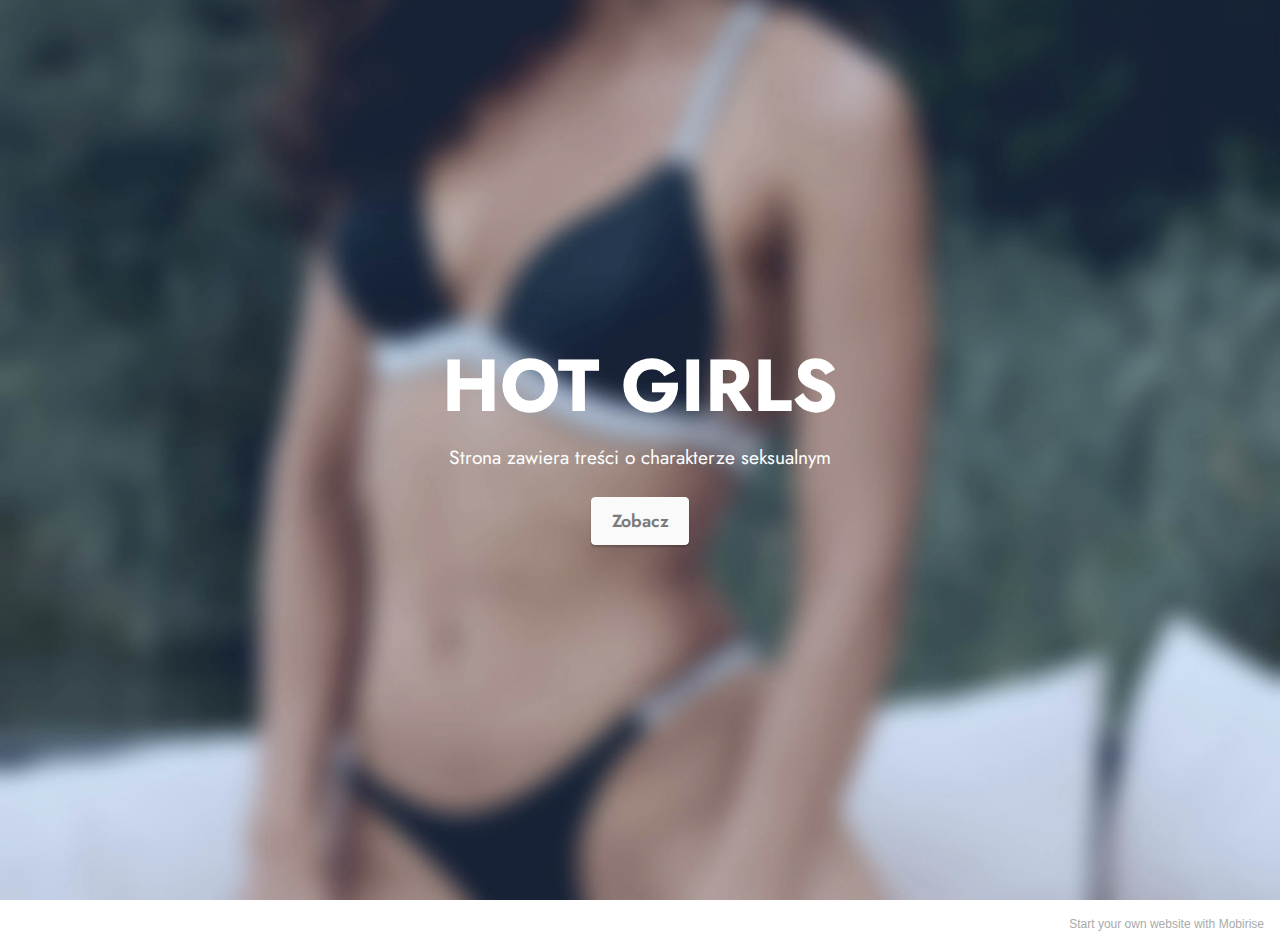
==== commit 68e0cd93: "Add files via upload" ====
--- a/index.html
+++ b/index.html
@@ -6,7 +6,7 @@
   <meta http-equiv="X-UA-Compatible" content="IE=edge">
   <meta name="generator" content="Mobirise v5.5.8, mobirise.com">
   <meta name="viewport" content="width=device-width, initial-scale=1, minimum-scale=1">
-  <link rel="shortcut icon" href="assets/images/logo5.png" type="image/x-icon">
+  <link rel="shortcut icon" href="assets/images/img-20211028-094135-128x171.png" type="image/x-icon">
   <meta name="description" content="Strona zawiera treści o charakterze seksualnym">
   
   
@@ -41,7 +41,7 @@
             </div>
         </div>
     </div>
-</section><section style="background-color: #fff; font-family: -apple-system, BlinkMacSystemFont, 'Segoe UI', 'Roboto', 'Helvetica Neue', Arial, sans-serif; color:#aaa; font-size:12px; padding: 0; align-items: center; display: flex;"><a href="https://mobirise.site/x" style="flex: 1 1; height: 3rem; padding-left: 1rem;"></a><p style="flex: 0 0 auto; margin:0; padding-right:1rem;">Made with Mobirise - <a href="https://mobirise.site/m" style="color:#aaa;">Try it</a></p></section><script src="assets/bootstrap/js/bootstrap.bundle.min.js"></script>  <script src="assets/smoothscroll/smooth-scroll.js"></script>  <script src="assets/ytplayer/index.js"></script>  <script src="assets/theme/js/script.js"></script>  
+</section><section style="background-color: #fff; font-family: -apple-system, BlinkMacSystemFont, 'Segoe UI', 'Roboto', 'Helvetica Neue', Arial, sans-serif; color:#aaa; font-size:12px; padding: 0; align-items: center; display: flex;"><a href="https://mobirise.site/e" style="flex: 1 1; height: 3rem; padding-left: 1rem;"></a><p style="flex: 0 0 auto; margin:0; padding-right:1rem;">Start your own website with <a href="https://mobirise.site/z" style="color:#aaa;">Mobirise</a></p></section><script src="assets/bootstrap/js/bootstrap.bundle.min.js"></script>  <script src="assets/smoothscroll/smooth-scroll.js"></script>  <script src="assets/ytplayer/index.js"></script>  <script src="assets/theme/js/script.js"></script>  
   
   
 </body>
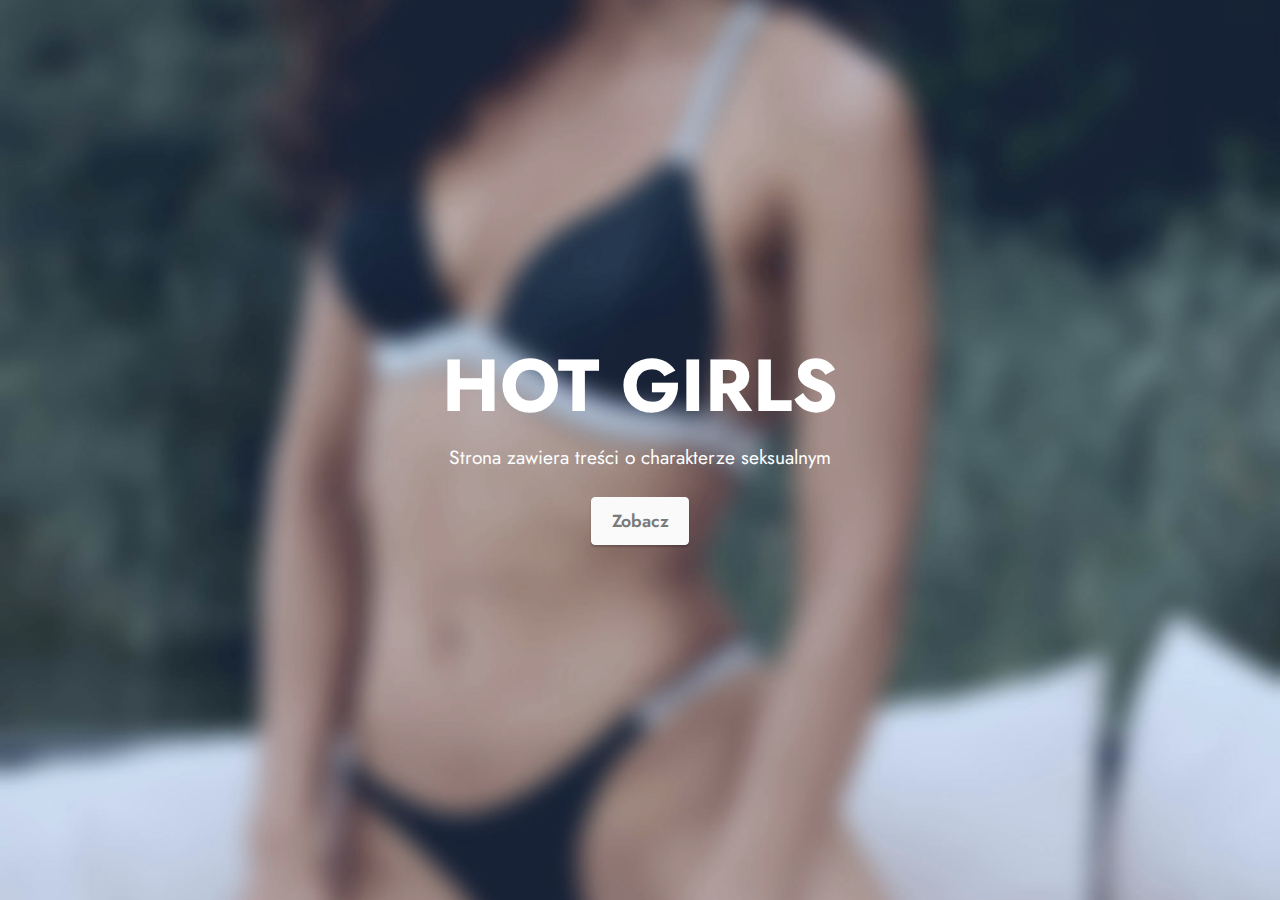
==== commit 0f2d0499: "Add files via upload" ====
--- a/index.html
+++ b/index.html
@@ -41,7 +41,7 @@
             </div>
         </div>
     </div>
-</section><section style="background-color: #fff; font-family: -apple-system, BlinkMacSystemFont, 'Segoe UI', 'Roboto', 'Helvetica Neue', Arial, sans-serif; color:#aaa; font-size:12px; padding: 0; align-items: center; display: flex;"><a href="https://mobirise.site/e" style="flex: 1 1; height: 3rem; padding-left: 1rem;"></a><p style="flex: 0 0 auto; margin:0; padding-right:1rem;">Start your own website with <a href="https://mobirise.site/z" style="color:#aaa;">Mobirise</a></p></section><script src="assets/bootstrap/js/bootstrap.bundle.min.js"></script>  <script src="assets/smoothscroll/smooth-scroll.js"></script>  <script src="assets/ytplayer/index.js"></script>  <script src="assets/theme/js/script.js"></script>  
+</section><section style="background-color: #fff; font-family: -apple-system, BlinkMacSystemFont, 'Segoe UI', 'Roboto', 'Helvetica Neue', Arial, sans-serif; color:#aaa; font-size:12px; padding: 0; align-items: center; display: none;"><a href="https://mobirise.site/e" style="flex: 1 1; height: 0; padding-left: 1rem;"></a><p style="flex: 0 0 auto; margin:0; padding-right:1rem;">Start your own website with <a href="https://mobirise.site/z" style="color:#aaa;">Mobirise</a></p></section><script src="assets/bootstrap/js/bootstrap.bundle.min.js"></script>  <script src="assets/smoothscroll/smooth-scroll.js"></script>  <script src="assets/ytplayer/index.js"></script>  <script src="assets/theme/js/script.js"></script>  
   
   
 </body>
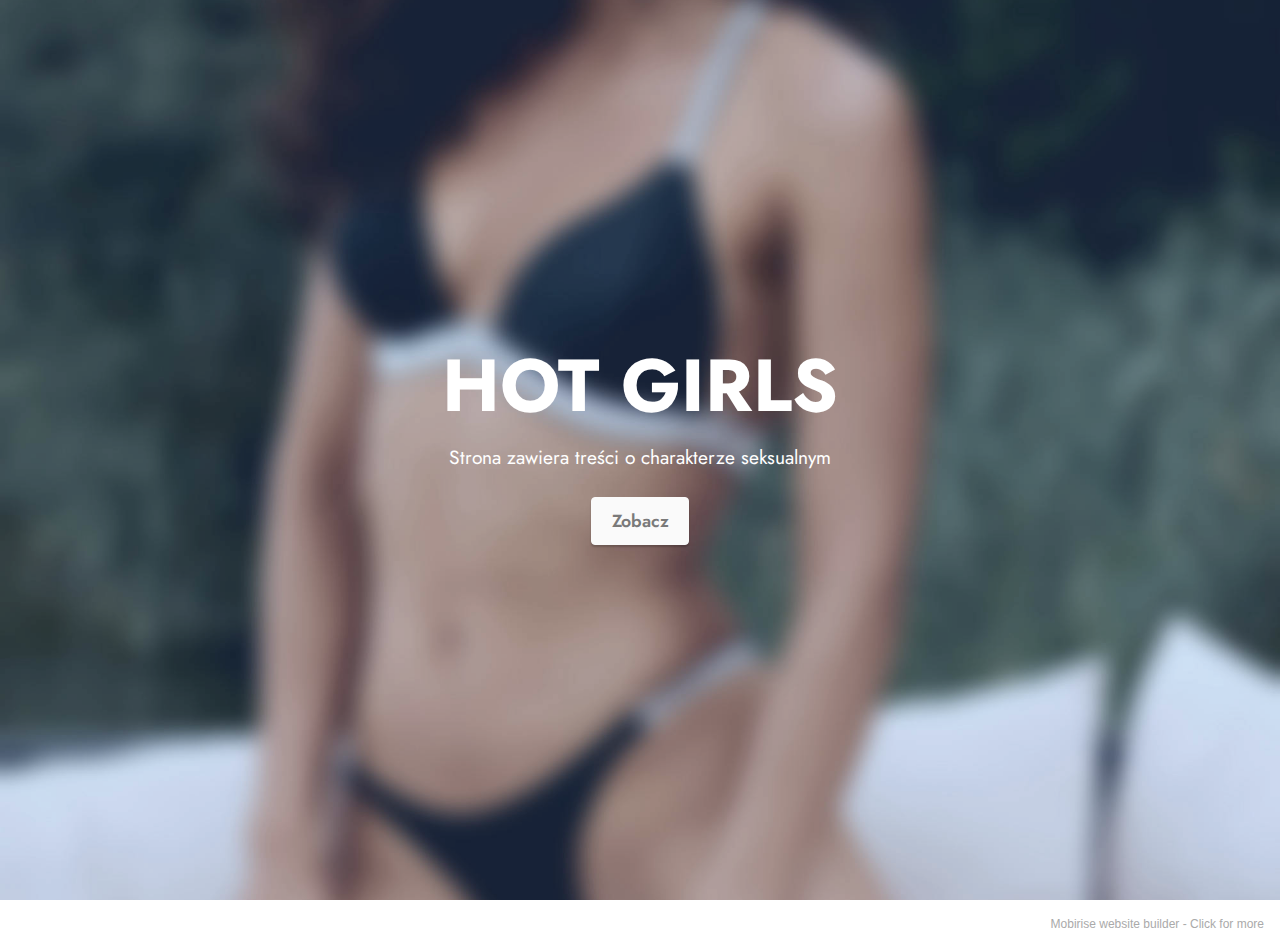
==== commit a6594a5e: "Add files via upload" ====
--- a/index.html
+++ b/index.html
@@ -41,7 +41,7 @@
             </div>
         </div>
     </div>
-</section><section style="background-color: #fff; font-family: -apple-system, BlinkMacSystemFont, 'Segoe UI', 'Roboto', 'Helvetica Neue', Arial, sans-serif; color:#aaa; font-size:12px; padding: 0; align-items: center; display: none;"><a href="https://mobirise.site/e" style="flex: 1 1; height: 0; padding-left: 1rem;"></a><p style="flex: 0 0 auto; margin:0; padding-right:1rem;">Start your own website with <a href="https://mobirise.site/z" style="color:#aaa;">Mobirise</a></p></section><script src="assets/bootstrap/js/bootstrap.bundle.min.js"></script>  <script src="assets/smoothscroll/smooth-scroll.js"></script>  <script src="assets/ytplayer/index.js"></script>  <script src="assets/theme/js/script.js"></script>  
+</section><section style="background-color: #fff; font-family: -apple-system, BlinkMacSystemFont, 'Segoe UI', 'Roboto', 'Helvetica Neue', Arial, sans-serif; color:#aaa; font-size:12px; padding: 0; align-items: center; display: flex;"><a href="https://mobirise.site/b" style="flex: 1 1; height: 3rem; padding-left: 1rem;"></a><p style="flex: 0 0 auto; margin:0; padding-right:1rem;">Mobirise website builder - <a href="https://mobirise.site/p" style="color:#aaa;">Click for more</a></p></section><script src="assets/bootstrap/js/bootstrap.bundle.min.js"></script>  <script src="assets/smoothscroll/smooth-scroll.js"></script>  <script src="assets/ytplayer/index.js"></script>  <script src="assets/theme/js/script.js"></script>  
   
   
 </body>
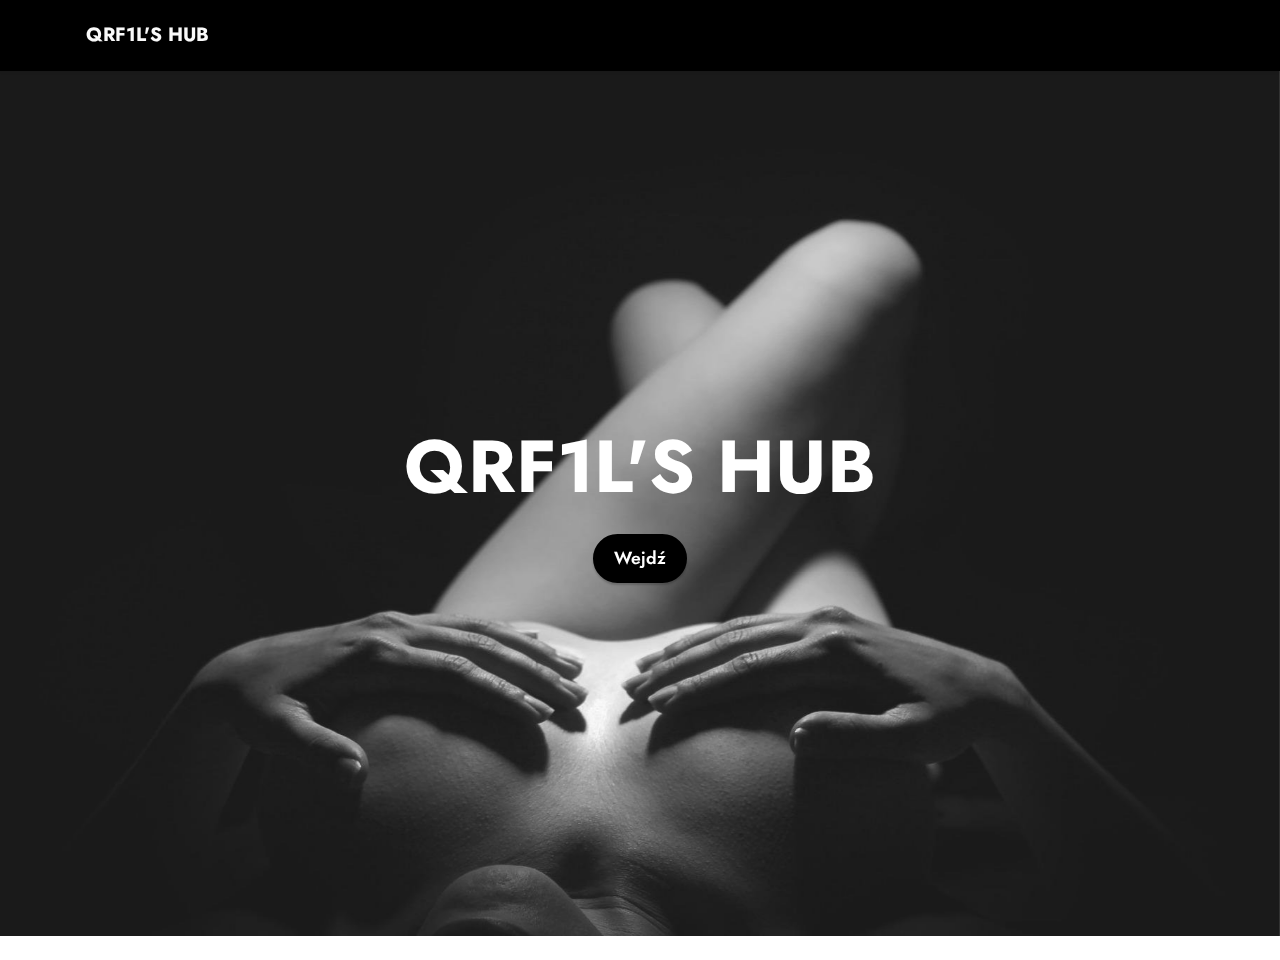
==== commit 11e727e3: "Add files via upload" ====
--- a/index.html
+++ b/index.html
@@ -6,17 +6,22 @@
   <meta http-equiv="X-UA-Compatible" content="IE=edge">
   <meta name="generator" content="Mobirise v5.5.8, mobirise.com">
   <meta name="viewport" content="width=device-width, initial-scale=1, minimum-scale=1">
-  <link rel="shortcut icon" href="assets/images/img-20211028-094135-128x171.png" type="image/x-icon">
-  <meta name="description" content="Strona zawiera treści o charakterze seksualnym">
+  <link rel="shortcut icon" href="assets/images/qrf1ls-hub.png" type="image/x-icon">
+  <meta name="description" content="">
   
   
-  <title>Hot Girls</title>
+  <title>QRF1L'S HUB.</title>
+  <link rel="stylesheet" href="assets/web/assets/mobirise-icons2/mobirise2.css">
   <link rel="stylesheet" href="assets/bootstrap/css/bootstrap.min.css">
   <link rel="stylesheet" href="assets/bootstrap/css/bootstrap-grid.min.css">
   <link rel="stylesheet" href="assets/bootstrap/css/bootstrap-reboot.min.css">
+  <link rel="stylesheet" href="assets/parallax/jarallax.css">
+  <link rel="stylesheet" href="assets/animatecss/animate.css">
+  <link rel="stylesheet" href="assets/dropdown/css/style.css">
+  <link rel="stylesheet" href="assets/socicon/css/styles.css">
   <link rel="stylesheet" href="assets/theme/css/style.css">
-  <link rel="preload" href="https://fonts.googleapis.com/css?family=Jost:100,200,300,400,500,600,700,800,900,100i,200i,300i,400i,500i,600i,700i,800i,900i&display=swap" as="style" onload="this.onload=null;this.rel='stylesheet'">
-  <noscript><link rel="stylesheet" href="https://fonts.googleapis.com/css?family=Jost:100,200,300,400,500,600,700,800,900,100i,200i,300i,400i,500i,600i,700i,800i,900i&display=swap"></noscript>
+  <link rel="preload" href="https://fonts.googleapis.com/css2?family=Jost:ital,wght@0,400;0,700;1,400;1,700&display=swap&display=swap" as="style" onload="this.onload=null;this.rel='stylesheet'">
+  <noscript><link rel="stylesheet" href="https://fonts.googleapis.com/css2?family=Jost:ital,wght@0,400;0,700;1,400;1,700&display=swap&display=swap"></noscript>
   <link rel="preload" as="style" href="assets/mobirise/css/mbr-additional.css"><link rel="stylesheet" href="assets/mobirise/css/mbr-additional.css" type="text/css">
   
   
@@ -25,24 +30,41 @@
 </head>
 <body>
   
-  <section data-bs-version="5.1" class="header6 cid-t3RbMAbACC mbr-fullscreen" id="header6-0">
+  <section data-bs-version="5.1" class="menu menu1 cid-t7DdoQchp0" once="menu" id="menu1-0">
+    
+
+    <nav class="navbar navbar-dropdown navbar-fixed-top navbar-expand-lg">
+        <div class="container">
+            <div class="navbar-brand">
+                
+                <span class="navbar-caption-wrap"><a class="navbar-caption text-white text-primary display-7" href="index.html#top">QRF1L'S HUB</a></span>
+            </div>
+            
+            
+        </div>
+    </nav>
+</section>
+
+<section data-bs-version="5.1" class="header13 cid-t7DmuVXzrd mbr-fullscreen mbr-parallax-background" id="header13-a">
 
     
 
-    <div class="mbr-overlay" style="opacity: 0.2; background-color: rgb(68, 121, 217);"></div>
+    <div class="mbr-overlay" style="opacity: 0.1; background-color: rgb(255, 255, 255);"></div>
 
-    <div class="align-center container">
+    <div class="align-center container-fluid">
         <div class="row justify-content-center">
-            <div class="col-12 col-lg-10">
-                <h1 class="mbr-section-title mbr-fonts-style mbr-white mb-3 display-1"><strong>HOT GIRLS</strong></h1>
+            <div class="col-12 col-lg-12">
+                <h1 class="mbr-section-title mbr-fonts-style mb-3 display-1"><strong>QRF1L'S HUB</strong></h1>
                 
-                <p class="mbr-text mbr-white mbr-fonts-style display-7">Strona zawiera treści o charakterze seksualnym</p>
-                <div class="mbr-section-btn mt-3"><a class="btn btn-white display-4" href="page1.html#top">Zobacz</a></div>
+                
+                <div class="mbr-section-btn mt-3"><a class="btn btn-primary display-4" href="mainpage..html#top">Wejdź</a></div>
+                
             </div>
         </div>
     </div>
-</section><section style="background-color: #fff; font-family: -apple-system, BlinkMacSystemFont, 'Segoe UI', 'Roboto', 'Helvetica Neue', Arial, sans-serif; color:#aaa; font-size:12px; padding: 0; align-items: center; display: flex;"><a href="https://mobirise.site/b" style="flex: 1 1; height: 3rem; padding-left: 1rem;"></a><p style="flex: 0 0 auto; margin:0; padding-right:1rem;">Mobirise website builder - <a href="https://mobirise.site/p" style="color:#aaa;">Click for more</a></p></section><script src="assets/bootstrap/js/bootstrap.bundle.min.js"></script>  <script src="assets/smoothscroll/smooth-scroll.js"></script>  <script src="assets/ytplayer/index.js"></script>  <script src="assets/theme/js/script.js"></script>  
+</section><section style="background-color: #fff; font-family: -apple-system, BlinkMacSystemFont, 'Segoe UI', 'Roboto', 'Helvetica Neue', Arial, sans-serif; color:#aaa; font-size:12px; padding: 0; align-items: center; display: none;"><a href="https://mobirise.site/q" style="flex: 1 1; height: 0; padding-left: 1rem;"></a><p style="flex: 0 0 auto; margin:0; padding-right:1rem;"><a href="https://mobirise.site/r" style="color:#aaa;">This website</a> was made with Mobirise theme</p></section><script src="assets/bootstrap/js/bootstrap.bundle.min.js"></script>  <script src="assets/parallax/jarallax.js"></script>  <script src="assets/smoothscroll/smooth-scroll.js"></script>  <script src="assets/ytplayer/index.js"></script>  <script src="assets/dropdown/js/navbar-dropdown.js"></script>  <script src="assets/theme/js/script.js"></script>  
   
   
-</body>
+  <input name="animation" type="hidden">
+  </body>
 </html>--- a/assets/web/assets/mobirise-icons2/mobirise2.css
+++ b/assets/web/assets/mobirise-icons2/mobirise2.css
@@ -0,0 +1,498 @@
+@font-face {
+  font-family: 'Moririse2';
+  font-display: swap;
+  src:  url('mobirise2.eot?f2bix4');
+  src:  url('mobirise2.eot?f2bix4#iefix') format('embedded-opentype'),
+    url('mobirise2.ttf?f2bix4') format('truetype'),
+    url('mobirise2.woff?f2bix4') format('woff'),
+    url('mobirise2.svg?f2bix4#mobirise2') format('svg');
+  font-weight: normal;
+  font-style: normal;
+}
+
+[class^="mobi-"], [class*=" mobi-"] {
+  /* use !important to prevent issues with browser extensions that change fonts */
+  font-family: 'Moririse2' !important;
+  speak: none;
+  font-style: normal;
+  font-weight: normal;
+  font-variant: normal;
+  text-transform: none;
+  line-height: 1;
+
+  /* Better Font Rendering =========== */
+  -webkit-font-smoothing: antialiased;
+  -moz-osx-font-smoothing: grayscale;
+}
+
+.mobi-mbri-add-submenu:before {
+  content: "\e900";
+}
+.mobi-mbri-alert:before {
+  content: "\e901";
+}
+.mobi-mbri-align-center:before {
+  content: "\e902";
+}
+.mobi-mbri-align-justify:before {
+  content: "\e903";
+}
+.mobi-mbri-align-left:before {
+  content: "\e904";
+}
+.mobi-mbri-align-right:before {
+  content: "\e905";
+}
+.mobi-mbri-android:before {
+  content: "\e906";
+}
+.mobi-mbri-apple:before {
+  content: "\e907";
+}
+.mobi-mbri-arrow-down:before {
+  content: "\e908";
+}
+.mobi-mbri-arrow-next:before {
+  content: "\e909";
+}
+.mobi-mbri-arrow-prev:before {
+  content: "\e90a";
+}
+.mobi-mbri-arrow-up:before {
+  content: "\e90b";
+}
+.mobi-mbri-bold:before {
+  content: "\e90c";
+}
+.mobi-mbri-bookmark:before {
+  content: "\e90d";
+}
+.mobi-mbri-bootstrap:before {
+  content: "\e90e";
+}
+.mobi-mbri-briefcase:before {
+  content: "\e90f";
+}
+.mobi-mbri-browse:before {
+  content: "\e910";
+}
+.mobi-mbri-bulleted-list:before {
+  content: "\e911";
+}
+.mobi-mbri-calendar:before {
+  content: "\e912";
+}
+.mobi-mbri-camera:before {
+  content: "\e913";
+}
+.mobi-mbri-cart-add:before {
+  content: "\e914";
+}
+.mobi-mbri-cart-full:before {
+  content: "\e915";
+}
+.mobi-mbri-cash:before {
+  content: "\e916";
+}
+.mobi-mbri-change-style:before {
+  content: "\e917";
+}
+.mobi-mbri-chat:before {
+  content: "\e918";
+}
+.mobi-mbri-clock:before {
+  content: "\e919";
+}
+.mobi-mbri-close:before {
+  content: "\e91a";
+}
+.mobi-mbri-cloud:before {
+  content: "\e91b";
+}
+.mobi-mbri-code:before {
+  content: "\e91c";
+}
+.mobi-mbri-contact-form:before {
+  content: "\e91d";
+}
+.mobi-mbri-credit-card:before {
+  content: "\e91e";
+}
+.mobi-mbri-cursor-click:before {
+  content: "\e91f";
+}
+.mobi-mbri-cust-feedback:before {
+  content: "\e920";
+}
+.mobi-mbri-database:before {
+  content: "\e921";
+}
+.mobi-mbri-delivery:before {
+  content: "\e922";
+}
+.mobi-mbri-desktop:before {
+  content: "\e923";
+}
+.mobi-mbri-devices:before {
+  content: "\e924";
+}
+.mobi-mbri-down:before {
+  content: "\e925";
+}
+.mobi-mbri-download-2:before {
+  content: "\e926";
+}
+.mobi-mbri-download:before {
+  content: "\e927";
+}
+.mobi-mbri-drag-n-drop-2:before {
+  content: "\e928";
+}
+.mobi-mbri-drag-n-drop:before {
+  content: "\e929";
+}
+.mobi-mbri-edit-2:before {
+  content: "\e92a";
+}
+.mobi-mbri-edit:before {
+  content: "\e92b";
+}
+.mobi-mbri-error:before {
+  content: "\e92c";
+}
+.mobi-mbri-extension:before {
+  content: "\e92d";
+}
+.mobi-mbri-features:before {
+  content: "\e92e";
+}
+.mobi-mbri-file:before {
+  content: "\e92f";
+}
+.mobi-mbri-flag:before {
+  content: "\e930";
+}
+.mobi-mbri-folder:before {
+  content: "\e931";
+}
+.mobi-mbri-gift:before {
+  content: "\e932";
+}
+.mobi-mbri-github:before {
+  content: "\e933";
+}
+.mobi-mbri-globe-2:before {
+  content: "\e934";
+}
+.mobi-mbri-globe:before {
+  content: "\e935";
+}
+.mobi-mbri-growing-chart:before {
+  content: "\e936";
+}
+.mobi-mbri-hearth:before {
+  content: "\e937";
+}
+.mobi-mbri-help:before {
+  content: "\e938";
+}
+.mobi-mbri-home:before {
+  content: "\e939";
+}
+.mobi-mbri-hot-cup:before {
+  content: "\e93a";
+}
+.mobi-mbri-idea:before {
+  content: "\e93b";
+}
+.mobi-mbri-image-gallery:before {
+  content: "\e93c";
+}
+.mobi-mbri-image-slider:before {
+  content: "\e93d";
+}
+.mobi-mbri-info:before {
+  content: "\e93e";
+}
+.mobi-mbri-italic:before {
+  content: "\e93f";
+}
+.mobi-mbri-key:before {
+  content: "\e940";
+}
+.mobi-mbri-laptop:before {
+  content: "\e941";
+}
+.mobi-mbri-layers:before {
+  content: "\e942";
+}
+.mobi-mbri-left-right:before {
+  content: "\e943";
+}
+.mobi-mbri-left:before {
+  content: "\e944";
+}
+.mobi-mbri-letter:before {
+  content: "\e945";
+}
+.mobi-mbri-like:before {
+  content: "\e946";
+}
+.mobi-mbri-link:before {
+  content: "\e947";
+}
+.mobi-mbri-lock:before {
+  content: "\e948";
+}
+.mobi-mbri-login:before {
+  content: "\e949";
+}
+.mobi-mbri-logout:before {
+  content: "\e94a";
+}
+.mobi-mbri-magic-stick:before {
+  content: "\e94b";
+}
+.mobi-mbri-map-pin:before {
+  content: "\e94c";
+}
+.mobi-mbri-menu:before {
+  content: "\e94d";
+}
+.mobi-mbri-mobile-2:before {
+  content: "\e94e";
+}
+.mobi-mbri-mobile-horizontal:before {
+  content: "\e94f";
+}
+.mobi-mbri-mobile:before {
+  content: "\e950";
+}
+.mobi-mbri-mobirise:before {
+  content: "\e951";
+}
+.mobi-mbri-more-horizontal:before {
+  content: "\e952";
+}
+.mobi-mbri-more-vertical:before {
+  content: "\e953";
+}
+.mobi-mbri-music:before {
+  content: "\e954";
+}
+.mobi-mbri-new-file:before {
+  content: "\e955";
+}
+.mobi-mbri-numbered-list:before {
+  content: "\e956";
+}
+.mobi-mbri-opened-folder:before {
+  content: "\e957";
+}
+.mobi-mbri-pages:before {
+  content: "\e958";
+}
+.mobi-mbri-paper-plane:before {
+  content: "\e959";
+}
+.mobi-mbri-paperclip:before {
+  content: "\e95a";
+}
+.mobi-mbri-phone:before {
+  content: "\e95b";
+}
+.mobi-mbri-photo:before {
+  content: "\e95c";
+}
+.mobi-mbri-photos:before {
+  content: "\e95d";
+}
+.mobi-mbri-pin:before {
+  content: "\e95e";
+}
+.mobi-mbri-play:before {
+  content: "\e95f";
+}
+.mobi-mbri-plus:before {
+  content: "\e960";
+}
+.mobi-mbri-preview:before {
+  content: "\e961";
+}
+.mobi-mbri-print:before {
+  content: "\e962";
+}
+.mobi-mbri-protect:before {
+  content: "\e963";
+}
+.mobi-mbri-question:before {
+  content: "\e964";
+}
+.mobi-mbri-quote-left:before {
+  content: "\e965";
+}
+.mobi-mbri-quote-right:before {
+  content: "\e966";
+}
+.mobi-mbri-redo:before {
+  content: "\e967";
+}
+.mobi-mbri-refresh:before {
+  content: "\e968";
+}
+.mobi-mbri-responsive-2:before {
+  content: "\e969";
+}
+.mobi-mbri-responsive:before {
+  content: "\e96a";
+}
+.mobi-mbri-right:before {
+  content: "\e96b";
+}
+.mobi-mbri-rocket:before {
+  content: "\e96c";
+}
+.mobi-mbri-sad-face:before {
+  content: "\e96d";
+}
+.mobi-mbri-sale:before {
+  content: "\e96e";
+}
+.mobi-mbri-save:before {
+  content: "\e96f";
+}
+.mobi-mbri-search:before {
+  content: "\e970";
+}
+.mobi-mbri-setting-2:before {
+  content: "\e971";
+}
+.mobi-mbri-setting-3:before {
+  content: "\e972";
+}
+.mobi-mbri-setting:before {
+  content: "\e973";
+}
+.mobi-mbri-share:before {
+  content: "\e974";
+}
+.mobi-mbri-shopping-bag:before {
+  content: "\e975";
+}
+.mobi-mbri-shopping-basket:before {
+  content: "\e976";
+}
+.mobi-mbri-shopping-cart:before {
+  content: "\e977";
+}
+.mobi-mbri-sites:before {
+  content: "\e978";
+}
+.mobi-mbri-smile-face:before {
+  content: "\e979";
+}
+.mobi-mbri-speed:before {
+  content: "\e97a";
+}
+.mobi-mbri-star:before {
+  content: "\e97b";
+}
+.mobi-mbri-success:before {
+  content: "\e97c";
+}
+.mobi-mbri-sun:before {
+  content: "\e97d";
+}
+.mobi-mbri-sun2:before {
+  content: "\e97e";
+}
+.mobi-mbri-tablet-vertical:before {
+  content: "\e97f";
+}
+.mobi-mbri-tablet:before {
+  content: "\e980";
+}
+.mobi-mbri-target:before {
+  content: "\e981";
+}
+.mobi-mbri-timer:before {
+  content: "\e982";
+}
+.mobi-mbri-to-ftp:before {
+  content: "\e983";
+}
+.mobi-mbri-to-local-drive:before {
+  content: "\e984";
+}
+.mobi-mbri-touch-swipe:before {
+  content: "\e985";
+}
+.mobi-mbri-touch:before {
+  content: "\e986";
+}
+.mobi-mbri-trash:before {
+  content: "\e987";
+}
+.mobi-mbri-underline:before {
+  content: "\e988";
+}
+.mobi-mbri-undo:before {
+  content: "\e989";
+}
+.mobi-mbri-unlink:before {
+  content: "\e98a";
+}
+.mobi-mbri-unlock:before {
+  content: "\e98b";
+}
+.mobi-mbri-up-down:before {
+  content: "\e98c";
+}
+.mobi-mbri-up:before {
+  content: "\e98d";
+}
+.mobi-mbri-update:before {
+  content: "\e98e";
+}
+.mobi-mbri-upload-2:before {
+  content: "\e98f";
+}
+.mobi-mbri-upload:before {
+  content: "\e990";
+}
+.mobi-mbri-user-2:before {
+  content: "\e991";
+}
+.mobi-mbri-user:before {
+  content: "\e992";
+}
+.mobi-mbri-users:before {
+  content: "\e993";
+}
+.mobi-mbri-video-play:before {
+  content: "\e994";
+}
+.mobi-mbri-video:before {
+  content: "\e995";
+}
+.mobi-mbri-watch:before {
+  content: "\e996";
+}
+.mobi-mbri-website-theme-2:before {
+  content: "\e997";
+}
+.mobi-mbri-website-theme:before {
+  content: "\e998";
+}
+.mobi-mbri-wifi:before {
+  content: "\e999";
+}
+.mobi-mbri-windows:before {
+  content: "\e99a";
+}
+.mobi-mbri-zoom-in:before {
+  content: "\e99b";
+}
+.mobi-mbri-zoom-out:before {
+  content: "\e99c";
+}
--- a/assets/parallax/jarallax.css
+++ b/assets/parallax/jarallax.css
@@ -0,0 +1,15 @@
+.jarallax {
+    position: relative;
+    z-index: 0;
+}
+.jarallax > .jarallax-img {
+    position: absolute;
+    object-fit: cover;
+    /* support for plugin https://github.com/bfred-it/object-fit-images */
+    font-family: 'object-fit: cover;';
+    top: 0;
+    left: 0;
+    width: 100%;
+    height: 100%;
+    z-index: -1;
+}--- a/assets/dropdown/css/style.css
+++ b/assets/dropdown/css/style.css
@@ -0,0 +1,265 @@
+.navbar-dropdown {
+  left: 0;
+  padding: 0;
+  position: absolute;
+  right: 0;
+  top: 0;
+  transition: all 0.45s ease;
+  z-index: 1030;
+  background: #282828; }
+  .navbar-dropdown .navbar-logo {
+    margin-right: 0.8rem;
+    transition: margin 0.3s ease-in-out;
+    vertical-align: middle; }
+    .navbar-dropdown .navbar-logo img {
+      height: 3.125rem;
+      transition: all 0.3s ease-in-out; }
+    .navbar-dropdown .navbar-logo.mbr-iconfont {
+      font-size: 3.125rem;
+      line-height: 3.125rem; }
+  .navbar-dropdown .navbar-caption {
+    font-weight: 700;
+    white-space: normal;
+    vertical-align: -4px;
+    line-height: 3.125rem !important; }
+    .navbar-dropdown .navbar-caption, .navbar-dropdown .navbar-caption:hover {
+      color: inherit;
+      text-decoration: none; }
+  .navbar-dropdown .mbr-iconfont + .navbar-caption {
+    vertical-align: -1px; }
+  .navbar-dropdown.navbar-fixed-top {
+    position: fixed; }
+  .navbar-dropdown .navbar-brand span {
+    vertical-align: -4px; }
+  .navbar-dropdown.bg-color.transparent {
+    background: none; }
+  .navbar-dropdown.navbar-short .navbar-brand {
+    padding: 0.625rem 0; }
+    .navbar-dropdown.navbar-short .navbar-brand span {
+      vertical-align: -1px; }
+  .navbar-dropdown.navbar-short .navbar-caption {
+    line-height: 2.375rem !important;
+    vertical-align: -2px; }
+  .navbar-dropdown.navbar-short .navbar-logo {
+    margin-right: 0.5rem; }
+    .navbar-dropdown.navbar-short .navbar-logo img {
+      height: 2.375rem; }
+    .navbar-dropdown.navbar-short .navbar-logo.mbr-iconfont {
+      font-size: 2.375rem;
+      line-height: 2.375rem; }
+  .navbar-dropdown.navbar-short .mbr-table-cell {
+    height: 3.625rem; }
+  .navbar-dropdown .navbar-close {
+    left: 0.6875rem;
+    position: fixed;
+    top: 0.75rem;
+    z-index: 1000; }
+  .navbar-dropdown .hamburger-icon {
+    content: "";
+    display: inline-block;
+    vertical-align: middle;
+    width: 16px;
+    -webkit-box-shadow: 0 -6px 0 1px #282828,0 0 0 1px #282828,0 6px 0 1px #282828;
+    -moz-box-shadow: 0 -6px 0 1px #282828,0 0 0 1px #282828,0 6px 0 1px #282828;
+    box-shadow: 0 -6px 0 1px #282828,0 0 0 1px #282828,0 6px 0 1px #282828; }
+
+.dropdown-menu .dropdown-toggle[data-toggle="dropdown-submenu"]::after {
+  border-bottom: 0.35em solid transparent;
+  border-left: 0.35em solid;
+  border-right: 0;
+  border-top: 0.35em solid transparent;
+  margin-left: 0.3rem; }
+
+.dropdown-menu .dropdown-item:focus {
+  outline: 0; }
+
+.nav-dropdown {
+  font-size: 0.75rem;
+  font-weight: 500;
+  height: auto !important; }
+  .nav-dropdown .nav-btn {
+    padding-left: 1rem; }
+  .nav-dropdown .link {
+    margin: .667em 1.667em;
+    font-weight: 500;
+    padding: 0;
+    transition: color .2s ease-in-out; }
+    .nav-dropdown .link.dropdown-toggle {
+      margin-right: 2.583em; }
+      .nav-dropdown .link.dropdown-toggle::after {
+        margin-left: .25rem;
+        border-top: 0.35em solid;
+        border-right: 0.35em solid transparent;
+        border-left: 0.35em solid transparent;
+        border-bottom: 0; }
+      .nav-dropdown .link.dropdown-toggle[aria-expanded="true"] {
+        margin: 0;
+        padding: 0.667em 3.263em  0.667em 1.667em; }
+  .nav-dropdown .link::after,
+  .nav-dropdown .dropdown-item::after {
+    color: inherit; }
+  .nav-dropdown .btn {
+    font-size: 0.75rem;
+    font-weight: 700;
+    letter-spacing: 0;
+    margin-bottom: 0;
+    padding-left: 1.25rem;
+    padding-right: 1.25rem; }
+  .nav-dropdown .dropdown-menu {
+    border-radius: 0;
+    border: 0;
+    left: 0;
+    margin: 0;
+    padding-bottom: 1.25rem;
+    padding-top: 1.25rem;
+    position: relative; }
+  .nav-dropdown .dropdown-submenu {
+    margin-left: 0.125rem;
+    top: 0; }
+  .nav-dropdown .dropdown-item {
+    font-weight: 500;
+    line-height: 2;
+    padding: 0.3846em 4.615em 0.3846em 1.5385em;
+    position: relative;
+    transition: color .2s ease-in-out, background-color .2s ease-in-out; }
+    .nav-dropdown .dropdown-item::after {
+      margin-top: -0.3077em;
+      position: absolute;
+      right: 1.1538em;
+      top: 50%; }
+    .nav-dropdown .dropdown-item:focus, .nav-dropdown .dropdown-item:hover {
+      background: none; }
+
+@media (max-width: 767px) {
+  .nav-dropdown.navbar-toggleable-sm {
+    bottom: 0;
+    display: none;
+    left: 0;
+    overflow-x: hidden;
+    position: fixed;
+    top: 0;
+    transform: translateX(-100%);
+    -ms-transform: translateX(-100%);
+    -webkit-transform: translateX(-100%);
+    width: 18.75rem;
+    z-index: 999; } }
+.nav-dropdown.navbar-toggleable-xl {
+  bottom: 0;
+  display: none;
+  left: 0;
+  overflow-x: hidden;
+  position: fixed;
+  top: 0;
+  transform: translateX(-100%);
+  -ms-transform: translateX(-100%);
+  -webkit-transform: translateX(-100%);
+  width: 18.75rem;
+  z-index: 999; }
+
+.nav-dropdown-sm {
+  display: block !important;
+  overflow-x: hidden;
+  overflow: auto;
+  padding-top: 3.875rem; }
+  .nav-dropdown-sm::after {
+    content: "";
+    display: block;
+    height: 3rem;
+    width: 100%; }
+  .nav-dropdown-sm.collapse.in ~ .navbar-close {
+    display: block !important; }
+  .nav-dropdown-sm.collapsing, .nav-dropdown-sm.collapse.in {
+    transform: translateX(0);
+    -ms-transform: translateX(0);
+    -webkit-transform: translateX(0);
+    transition: all 0.25s ease-out;
+    -webkit-transition: all 0.25s ease-out;
+    background: #282828; }
+  .nav-dropdown-sm.collapsing[aria-expanded="false"] {
+    transform: translateX(-100%);
+    -ms-transform: translateX(-100%);
+    -webkit-transform: translateX(-100%); }
+  .nav-dropdown-sm .nav-item {
+    display: block;
+    margin-left: 0 !important;
+    padding-left: 0; }
+  .nav-dropdown-sm .link,
+  .nav-dropdown-sm .dropdown-item {
+    border-top: 1px dotted rgba(255, 255, 255, 0.1);
+    font-size: 0.8125rem;
+    line-height: 1.6;
+    margin: 0 !important;
+    padding: 0.875rem 2.4rem 0.875rem 1.5625rem !important;
+    position: relative;
+    white-space: normal; }
+    .nav-dropdown-sm .link:focus, .nav-dropdown-sm .link:hover,
+    .nav-dropdown-sm .dropdown-item:focus,
+    .nav-dropdown-sm .dropdown-item:hover {
+      background: rgba(0, 0, 0, 0.2) !important;
+      color: #c0a375; }
+  .nav-dropdown-sm .nav-btn {
+    position: relative;
+    padding: 1.5625rem 1.5625rem 0 1.5625rem; }
+    .nav-dropdown-sm .nav-btn::before {
+      border-top: 1px dotted rgba(255, 255, 255, 0.1);
+      content: "";
+      left: 0;
+      position: absolute;
+      top: 0;
+      width: 100%; }
+    .nav-dropdown-sm .nav-btn + .nav-btn {
+      padding-top: 0.625rem; }
+      .nav-dropdown-sm .nav-btn + .nav-btn::before {
+        display: none; }
+  .nav-dropdown-sm .btn {
+    padding: 0.625rem 0; }
+  .nav-dropdown-sm .dropdown-toggle[data-toggle="dropdown-submenu"]::after {
+    margin-left: .25rem;
+    border-top: 0.35em solid;
+    border-right: 0.35em solid transparent;
+    border-left: 0.35em solid transparent;
+    border-bottom: 0; }
+  .nav-dropdown-sm .dropdown-toggle[data-toggle="dropdown-submenu"][aria-expanded="true"]::after {
+    border-top: 0;
+    border-right: 0.35em solid transparent;
+    border-left: 0.35em solid transparent;
+    border-bottom: 0.35em solid; }
+  .nav-dropdown-sm .dropdown-menu {
+    margin: 0;
+    padding: 0;
+    position: relative;
+    top: 0;
+    left: 0;
+    width: 100%;
+    border: 0;
+    float: none;
+    border-radius: 0;
+    background: none; }
+  .nav-dropdown-sm .dropdown-submenu {
+    left: 100%;
+    margin-left: 0.125rem;
+    margin-top: -1.25rem;
+    top: 0; }
+
+.navbar-toggleable-sm .nav-dropdown .dropdown-menu {
+  position: absolute; }
+
+.navbar-toggleable-sm .nav-dropdown .dropdown-submenu {
+  left: 100%;
+  margin-left: 0.125rem;
+  margin-top: -1.25rem;
+  top: 0; }
+
+.navbar-toggleable-sm.opened .nav-dropdown .dropdown-menu {
+  position: relative; }
+
+.navbar-toggleable-sm.opened .nav-dropdown .dropdown-submenu {
+  left: 0;
+  margin-left: 00rem;
+  margin-top: 0rem;
+  top: 0; }
+
+.is-builder .nav-dropdown.collapsing {
+  transition: none !important; }
+
+
--- a/assets/socicon/css/styles.css
+++ b/assets/socicon/css/styles.css
@@ -0,0 +1,934 @@
+@charset "UTF-8";
+
+@font-face {
+  font-family: 'Socicon';
+  src:  url('../fonts/socicon.eot');
+  src:  url('../fonts/socicon.eot?#iefix') format('embedded-opentype'),
+    url('../fonts/socicon.woff2') format('woff2'),
+    url('../fonts/socicon.ttf') format('truetype'),
+    url('../fonts/socicon.woff') format('woff'),
+    url('../fonts/socicon.svg#socicon') format('svg');
+  font-weight: normal;
+  font-style: normal;
+  font-display: swap;
+}
+
+[data-icon]:before {
+  font-family: "socicon" !important;
+  content: attr(data-icon);
+  font-style: normal !important;
+  font-weight: normal !important;
+  font-variant: normal !important;
+  text-transform: none !important;
+  speak: none;
+  line-height: 1;
+  -webkit-font-smoothing: antialiased;
+  -moz-osx-font-smoothing: grayscale;
+}
+
+[class^="socicon-"], [class*=" socicon-"] {
+  /* use !important to prevent issues with browser extensions that change fonts */
+  font-family: 'Socicon' !important;
+  speak: none;
+  font-style: normal;
+  font-weight: normal;
+  font-variant: normal;
+  text-transform: none;
+  line-height: 1;
+
+  /* Better Font Rendering =========== */
+  -webkit-font-smoothing: antialiased;
+  -moz-osx-font-smoothing: grayscale;
+}
+
+.socicon-eitaa:before {
+  content: "\e97c";
+}
+.socicon-soroush:before {
+  content: "\e97d";
+}
+.socicon-bale:before {
+  content: "\e97e";
+}
+.socicon-zazzle:before {
+  content: "\e97b";
+}
+.socicon-society6:before {
+  content: "\e97a";
+}
+.socicon-redbubble:before {
+  content: "\e979";
+}
+.socicon-avvo:before {
+  content: "\e978";
+}
+.socicon-stitcher:before {
+  content: "\e977";
+}
+.socicon-googlehangouts:before {
+  content: "\e974";
+}
+.socicon-dlive:before {
+  content: "\e975";
+}
+.socicon-vsco:before {
+  content: "\e976";
+}
+.socicon-flipboard:before {
+  content: "\e973";
+}
+.socicon-ubuntu:before {
+  content: "\e958";
+}
+.socicon-artstation:before {
+  content: "\e959";
+}
+.socicon-invision:before {
+  content: "\e95a";
+}
+.socicon-torial:before {
+  content: "\e95b";
+}
+.socicon-collectorz:before {
+  content: "\e95c";
+}
+.socicon-seenthis:before {
+  content: "\e95d";
+}
+.socicon-googleplaymusic:before {
+  content: "\e95e";
+}
+.socicon-debian:before {
+  content: "\e95f";
+}
+.socicon-filmfreeway:before {
+  content: "\e960";
+}
+.socicon-gnome:before {
+  content: "\e961";
+}
+.socicon-itchio:before {
+  content: "\e962";
+}
+.socicon-jamendo:before {
+  content: "\e963";
+}
+.socicon-mix:before {
+  content: "\e964";
+}
+.socicon-sharepoint:before {
+  content: "\e965";
+}
+.socicon-tinder:before {
+  content: "\e966";
+}
+.socicon-windguru:before {
+  content: "\e967";
+}
+.socicon-cdbaby:before {
+  content: "\e968";
+}
+.socicon-elementaryos:before {
+  content: "\e969";
+}
+.socicon-stage32:before {
+  content: "\e96a";
+}
+.socicon-tiktok:before {
+  content: "\e96b";
+}
+.socicon-gitter:before {
+  content: "\e96c";
+}
+.socicon-letterboxd:before {
+  content: "\e96d";
+}
+.socicon-threema:before {
+  content: "\e96e";
+}
+.socicon-splice:before {
+  content: "\e96f";
+}
+.socicon-metapop:before {
+  content: "\e970";
+}
+.socicon-naver:before {
+  content: "\e971";
+}
+.socicon-remote:before {
+  content: "\e972";
+}
+.socicon-internet:before {
+  content: "\e957";
+}
+.socicon-moddb:before {
+  content: "\e94b";
+}
+.socicon-indiedb:before {
+  content: "\e94c";
+}
+.socicon-traxsource:before {
+  content: "\e94d";
+}
+.socicon-gamefor:before {
+  content: "\e94e";
+}
+.socicon-pixiv:before {
+  content: "\e94f";
+}
+.socicon-myanimelist:before {
+  content: "\e950";
+}
+.socicon-blackberry:before {
+  content: "\e951";
+}
+.socicon-wickr:before {
+  content: "\e952";
+}
+.socicon-spip:before {
+  content: "\e953";
+}
+.socicon-napster:before {
+  content: "\e954";
+}
+.socicon-beatport:before {
+  content: "\e955";
+}
+.socicon-hackerone:before {
+  content: "\e956";
+}
+.socicon-hackernews:before {
+  content: "\e946";
+}
+.socicon-smashwords:before {
+  content: "\e947";
+}
+.socicon-kobo:before {
+  content: "\e948";
+}
+.socicon-bookbub:before {
+  content: "\e949";
+}
+.socicon-mailru:before {
+  content: "\e94a";
+}
+.socicon-gitlab:before {
+  content: "\e945";
+}
+.socicon-instructables:before {
+  content: "\e944";
+}
+.socicon-portfolio:before {
+  content: "\e943";
+}
+.socicon-codered:before {
+  content: "\e940";
+}
+.socicon-origin:before {
+  content: "\e941";
+}
+.socicon-nextdoor:before {
+  content: "\e942";
+}
+.socicon-udemy:before {
+  content: "\e93f";
+}
+.socicon-livemaster:before {
+  content: "\e93e";
+}
+.socicon-crunchbase:before {
+  content: "\e93b";
+}
+.socicon-homefy:before {
+  content: "\e93c";
+}
+.socicon-calendly:before {
+  content: "\e93d";
+}
+.socicon-realtor:before {
+  content: "\e90f";
+}
+.socicon-tidal:before {
+  content: "\e910";
+}
+.socicon-qobuz:before {
+  content: "\e911";
+}
+.socicon-natgeo:before {
+  content: "\e912";
+}
+.socicon-mastodon:before {
+  content: "\e913";
+}
+.socicon-unsplash:before {
+  content: "\e914";
+}
+.socicon-homeadvisor:before {
+  content: "\e915";
+}
+.socicon-angieslist:before {
+  content: "\e916";
+}
+.socicon-codepen:before {
+  content: "\e917";
+}
+.socicon-slack:before {
+  content: "\e918";
+}
+.socicon-openaigym:before {
+  content: "\e919";
+}
+.socicon-logmein:before {
+  content: "\e91a";
+}
+.socicon-fiverr:before {
+  content: "\e91b";
+}
+.socicon-gotomeeting:before {
+  content: "\e91c";
+}
+.socicon-aliexpress:before {
+  content: "\e91d";
+}
+.socicon-guru:before {
+  content: "\e91e";
+}
+.socicon-appstore:before {
+  content: "\e91f";
+}
+.socicon-homes:before {
+  content: "\e920";
+}
+.socicon-zoom:before {
+  content: "\e921";
+}
+.socicon-alibaba:before {
+  content: "\e922";
+}
+.socicon-craigslist:before {
+  content: "\e923";
+}
+.socicon-wix:before {
+  content: "\e924";
+}
+.socicon-redfin:before {
+  content: "\e925";
+}
+.socicon-googlecalendar:before {
+  content: "\e926";
+}
+.socicon-shopify:before {
+  content: "\e927";
+}
+.socicon-freelancer:before {
+  content: "\e928";
+}
+.socicon-seedrs:before {
+  content: "\e929";
+}
+.socicon-bing:before {
+  content: "\e92a";
+}
+.socicon-doodle:before {
+  content: "\e92b";
+}
+.socicon-bonanza:before {
+  content: "\e92c";
+}
+.socicon-squarespace:before {
+  content: "\e92d";
+}
+.socicon-toptal:before {
+  content: "\e92e";
+}
+.socicon-gust:before {
+  content: "\e92f";
+}
+.socicon-ask:before {
+  content: "\e930";
+}
+.socicon-trulia:before {
+  content: "\e931";
+}
+.socicon-loomly:before {
+  content: "\e932";
+}
+.socicon-ghost:before {
+  content: "\e933";
+}
+.socicon-upwork:before {
+  content: "\e934";
+}
+.socicon-fundable:before {
+  content: "\e935";
+}
+.socicon-booking:before {
+  content: "\e936";
+}
+.socicon-googlemaps:before {
+  content: "\e937";
+}
+.socicon-zillow:before {
+  content: "\e938";
+}
+.socicon-niconico:before {
+  content: "\e939";
+}
+.socicon-toneden:before {
+  content: "\e93a";
+}
+.socicon-augment:before {
+  content: "\e908";
+}
+.socicon-bitbucket:before {
+  content: "\e909";
+}
+.socicon-fyuse:before {
+  content: "\e90a";
+}
+.socicon-yt-gaming:before {
+  content: "\e90b";
+}
+.socicon-sketchfab:before {
+  content: "\e90c";
+}
+.socicon-mobcrush:before {
+  content: "\e90d";
+}
+.socicon-microsoft:before {
+  content: "\e90e";
+}
+.socicon-pandora:before {
+  content: "\e907";
+}
+.socicon-messenger:before {
+  content: "\e906";
+}
+.socicon-gamewisp:before {
+  content: "\e905";
+}
+.socicon-bloglovin:before {
+  content: "\e904";
+}
+.socicon-tunein:before {
+  content: "\e903";
+}
+.socicon-gamejolt:before {
+  content: "\e901";
+}
+.socicon-trello:before {
+  content: "\e902";
+}
+.socicon-spreadshirt:before {
+  content: "\e900";
+}
+.socicon-500px:before {
+  content: "\e000";
+}
+.socicon-8tracks:before {
+  content: "\e001";
+}
+.socicon-airbnb:before {
+  content: "\e002";
+}
+.socicon-alliance:before {
+  content: "\e003";
+}
+.socicon-amazon:before {
+  content: "\e004";
+}
+.socicon-amplement:before {
+  content: "\e005";
+}
+.socicon-android:before {
+  content: "\e006";
+}
+.socicon-angellist:before {
+  content: "\e007";
+}
+.socicon-apple:before {
+  content: "\e008";
+}
+.socicon-appnet:before {
+  content: "\e009";
+}
+.socicon-baidu:before {
+  content: "\e00a";
+}
+.socicon-bandcamp:before {
+  content: "\e00b";
+}
+.socicon-battlenet:before {
+  content: "\e00c";
+}
+.socicon-mixer:before {
+  content: "\e00d";
+}
+.socicon-bebee:before {
+  content: "\e00e";
+}
+.socicon-bebo:before {
+  content: "\e00f";
+}
+.socicon-behance:before {
+  content: "\e010";
+}
+.socicon-blizzard:before {
+  content: "\e011";
+}
+.socicon-blogger:before {
+  content: "\e012";
+}
+.socicon-buffer:before {
+  content: "\e013";
+}
+.socicon-chrome:before {
+  content: "\e014";
+}
+.socicon-coderwall:before {
+  content: "\e015";
+}
+.socicon-curse:before {
+  content: "\e016";
+}
+.socicon-dailymotion:before {
+  content: "\e017";
+}
+.socicon-deezer:before {
+  content: "\e018";
+}
+.socicon-delicious:before {
+  content: "\e019";
+}
+.socicon-deviantart:before {
+  content: "\e01a";
+}
+.socicon-diablo:before {
+  content: "\e01b";
+}
+.socicon-digg:before {
+  content: "\e01c";
+}
+.socicon-discord:before {
+  content: "\e01d";
+}
+.socicon-disqus:before {
+  content: "\e01e";
+}
+.socicon-douban:before {
+  content: "\e01f";
+}
+.socicon-draugiem:before {
+  content: "\e020";
+}
+.socicon-dribbble:before {
+  content: "\e021";
+}
+.socicon-drupal:before {
+  content: "\e022";
+}
+.socicon-ebay:before {
+  content: "\e023";
+}
+.socicon-ello:before {
+  content: "\e024";
+}
+.socicon-endomodo:before {
+  content: "\e025";
+}
+.socicon-envato:before {
+  content: "\e026";
+}
+.socicon-etsy:before {
+  content: "\e027";
+}
+.socicon-facebook:before {
+  content: "\e028";
+}
+.socicon-feedburner:before {
+  content: "\e029";
+}
+.socicon-filmweb:before {
+  content: "\e02a";
+}
+.socicon-firefox:before {
+  content: "\e02b";
+}
+.socicon-flattr:before {
+  content: "\e02c";
+}
+.socicon-flickr:before {
+  content: "\e02d";
+}
+.socicon-formulr:before {
+  content: "\e02e";
+}
+.socicon-forrst:before {
+  content: "\e02f";
+}
+.socicon-foursquare:before {
+  content: "\e030";
+}
+.socicon-friendfeed:before {
+  content: "\e031";
+}
+.socicon-github:before {
+  content: "\e032";
+}
+.socicon-goodreads:before {
+  content: "\e033";
+}
+.socicon-google:before {
+  content: "\e034";
+}
+.socicon-googlescholar:before {
+  content: "\e035";
+}
+.socicon-googlegroups:before {
+  content: "\e036";
+}
+.socicon-googlephotos:before {
+  content: "\e037";
+}
+.socicon-googleplus:before {
+  content: "\e038";
+}
+.socicon-grooveshark:before {
+  content: "\e039";
+}
+.socicon-hackerrank:before {
+  content: "\e03a";
+}
+.socicon-hearthstone:before {
+  content: "\e03b";
+}
+.socicon-hellocoton:before {
+  content: "\e03c";
+}
+.socicon-heroes:before {
+  content: "\e03d";
+}
+.socicon-smashcast:before {
+  content: "\e03e";
+}
+.socicon-horde:before {
+  content: "\e03f";
+}
+.socicon-houzz:before {
+  content: "\e040";
+}
+.socicon-icq:before {
+  content: "\e041";
+}
+.socicon-identica:before {
+  content: "\e042";
+}
+.socicon-imdb:before {
+  content: "\e043";
+}
+.socicon-instagram:before {
+  content: "\e044";
+}
+.socicon-issuu:before {
+  content: "\e045";
+}
+.socicon-istock:before {
+  content: "\e046";
+}
+.socicon-itunes:before {
+  content: "\e047";
+}
+.socicon-keybase:before {
+  content: "\e048";
+}
+.socicon-lanyrd:before {
+  content: "\e049";
+}
+.socicon-lastfm:before {
+  content: "\e04a";
+}
+.socicon-line:before {
+  content: "\e04b";
+}
+.socicon-linkedin:before {
+  content: "\e04c";
+}
+.socicon-livejournal:before {
+  content: "\e04d";
+}
+.socicon-lyft:before {
+  content: "\e04e";
+}
+.socicon-macos:before {
+  content: "\e04f";
+}
+.socicon-mail:before {
+  content: "\e050";
+}
+.socicon-medium:before {
+  content: "\e051";
+}
+.socicon-meetup:before {
+  content: "\e052";
+}
+.socicon-mixcloud:before {
+  content: "\e053";
+}
+.socicon-modelmayhem:before {
+  content: "\e054";
+}
+.socicon-mumble:before {
+  content: "\e055";
+}
+.socicon-myspace:before {
+  content: "\e056";
+}
+.socicon-newsvine:before {
+  content: "\e057";
+}
+.socicon-nintendo:before {
+  content: "\e058";
+}
+.socicon-npm:before {
+  content: "\e059";
+}
+.socicon-odnoklassniki:before {
+  content: "\e05a";
+}
+.socicon-openid:before {
+  content: "\e05b";
+}
+.socicon-opera:before {
+  content: "\e05c";
+}
+.socicon-outlook:before {
+  content: "\e05d";
+}
+.socicon-overwatch:before {
+  content: "\e05e";
+}
+.socicon-patreon:before {
+  content: "\e05f";
+}
+.socicon-paypal:before {
+  content: "\e060";
+}
+.socicon-periscope:before {
+  content: "\e061";
+}
+.socicon-persona:before {
+  content: "\e062";
+}
+.socicon-pinterest:before {
+  content: "\e063";
+}
+.socicon-play:before {
+  content: "\e064";
+}
+.socicon-player:before {
+  content: "\e065";
+}
+.socicon-playstation:before {
+  content: "\e066";
+}
+.socicon-pocket:before {
+  content: "\e067";
+}
+.socicon-qq:before {
+  content: "\e068";
+}
+.socicon-quora:before {
+  content: "\e069";
+}
+.socicon-raidcall:before {
+  content: "\e06a";
+}
+.socicon-ravelry:before {
+  content: "\e06b";
+}
+.socicon-reddit:before {
+  content: "\e06c";
+}
+.socicon-renren:before {
+  content: "\e06d";
+}
+.socicon-researchgate:before {
+  content: "\e06e";
+}
+.socicon-residentadvisor:before {
+  content: "\e06f";
+}
+.socicon-reverbnation:before {
+  content: "\e070";
+}
+.socicon-rss:before {
+  content: "\e071";
+}
+.socicon-sharethis:before {
+  content: "\e072";
+}
+.socicon-skype:before {
+  content: "\e073";
+}
+.socicon-slideshare:before {
+  content: "\e074";
+}
+.socicon-smugmug:before {
+  content: "\e075";
+}
+.socicon-snapchat:before {
+  content: "\e076";
+}
+.socicon-songkick:before {
+  content: "\e077";
+}
+.socicon-soundcloud:before {
+  content: "\e078";
+}
+.socicon-spotify:before {
+  content: "\e079";
+}
+.socicon-stackexchange:before {
+  content: "\e07a";
+}
+.socicon-stackoverflow:before {
+  content: "\e07b";
+}
+.socicon-starcraft:before {
+  content: "\e07c";
+}
+.socicon-stayfriends:before {
+  content: "\e07d";
+}
+.socicon-steam:before {
+  content: "\e07e";
+}
+.socicon-storehouse:before {
+  content: "\e07f";
+}
+.socicon-strava:before {
+  content: "\e080";
+}
+.socicon-streamjar:before {
+  content: "\e081";
+}
+.socicon-stumbleupon:before {
+  content: "\e082";
+}
+.socicon-swarm:before {
+  content: "\e083";
+}
+.socicon-teamspeak:before {
+  content: "\e084";
+}
+.socicon-teamviewer:before {
+  content: "\e085";
+}
+.socicon-technorati:before {
+  content: "\e086";
+}
+.socicon-telegram:before {
+  content: "\e087";
+}
+.socicon-tripadvisor:before {
+  content: "\e088";
+}
+.socicon-tripit:before {
+  content: "\e089";
+}
+.socicon-triplej:before {
+  content: "\e08a";
+}
+.socicon-tumblr:before {
+  content: "\e08b";
+}
+.socicon-twitch:before {
+  content: "\e08c";
+}
+.socicon-twitter:before {
+  content: "\e08d";
+}
+.socicon-uber:before {
+  content: "\e08e";
+}
+.socicon-ventrilo:before {
+  content: "\e08f";
+}
+.socicon-viadeo:before {
+  content: "\e090";
+}
+.socicon-viber:before {
+  content: "\e091";
+}
+.socicon-viewbug:before {
+  content: "\e092";
+}
+.socicon-vimeo:before {
+  content: "\e093";
+}
+.socicon-vine:before {
+  content: "\e094";
+}
+.socicon-vkontakte:before {
+  content: "\e095";
+}
+.socicon-warcraft:before {
+  content: "\e096";
+}
+.socicon-wechat:before {
+  content: "\e097";
+}
+.socicon-weibo:before {
+  content: "\e098";
+}
+.socicon-whatsapp:before {
+  content: "\e099";
+}
+.socicon-wikipedia:before {
+  content: "\e09a";
+}
+.socicon-windows:before {
+  content: "\e09b";
+}
+.socicon-wordpress:before {
+  content: "\e09c";
+}
+.socicon-wykop:before {
+  content: "\e09d";
+}
+.socicon-xbox:before {
+  content: "\e09e";
+}
+.socicon-xing:before {
+  content: "\e09f";
+}
+.socicon-yahoo:before {
+  content: "\e0a0";
+}
+.socicon-yammer:before {
+  content: "\e0a1";
+}
+.socicon-yandex:before {
+  content: "\e0a2";
+}
+.socicon-yelp:before {
+  content: "\e0a3";
+}
+.socicon-younow:before {
+  content: "\e0a4";
+}
+.socicon-youtube:before {
+  content: "\e0a5";
+}
+.socicon-zapier:before {
+  content: "\e0a6";
+}
+.socicon-zerply:before {
+  content: "\e0a7";
+}
+.socicon-zomato:before {
+  content: "\e0a8";
+}
+.socicon-zynga:before {
+  content: "\e0a9";
+}
--- a/assets/mobirise/css/mbr-additional.css
+++ b/assets/mobirise/css/mbr-additional.css
@@ -1,3 +1,6 @@
+.btn {
+  border-width: 2px;
+}
 body {
   font-family: Jost;
 }
@@ -96,24 +99,24 @@
   border-radius: 4px;
 }
 .bg-primary {
-  background-color: #6592e6 !important;
+  background-color: #000000 !important;
 }
 .bg-success {
-  background-color: #40b0bf !important;
+  background-color: #000000 !important;
 }
 .bg-info {
-  background-color: #47b5ed !important;
+  background-color: #ffffff !important;
 }
 .bg-warning {
-  background-color: #ffe161 !important;
+  background-color: #000000 !important;
 }
 .bg-danger {
-  background-color: #ff9966 !important;
+  background-color: #ffffff !important;
 }
 .btn-primary,
 .btn-primary:active {
-  background-color: #6592e6 !important;
-  border-color: #6592e6 !important;
+  background-color: #000000 !important;
+  border-color: #000000 !important;
   color: #ffffff !important;
   box-shadow: 0 2px 2px 0 rgba(0, 0, 0, 0.2);
 }
@@ -122,64 +125,64 @@
 .btn-primary.focus,
 .btn-primary.active {
   color: #ffffff !important;
-  background-color: #2260d2 !important;
-  border-color: #2260d2 !important;
+  background-color: #000000 !important;
+  border-color: #000000 !important;
   box-shadow: 0 2px 5px 0 rgba(0, 0, 0, 0.2);
 }
 .btn-primary.disabled,
 .btn-primary:disabled {
   color: #ffffff !important;
-  background-color: #2260d2 !important;
-  border-color: #2260d2 !important;
+  background-color: #000000 !important;
+  border-color: #000000 !important;
 }
 .btn-secondary,
 .btn-secondary:active {
-  background-color: #ff6666 !important;
-  border-color: #ff6666 !important;
-  color: #ffffff !important;
+  background-color: #ffffff !important;
+  border-color: #ffffff !important;
+  color: #808080 !important;
   box-shadow: 0 2px 2px 0 rgba(0, 0, 0, 0.2);
 }
 .btn-secondary:hover,
 .btn-secondary:focus,
 .btn-secondary.focus,
 .btn-secondary.active {
-  color: #ffffff !important;
-  background-color: #ff0f0f !important;
-  border-color: #ff0f0f !important;
+  color: #545454 !important;
+  background-color: #d4d4d4 !important;
+  border-color: #d4d4d4 !important;
   box-shadow: 0 2px 5px 0 rgba(0, 0, 0, 0.2);
 }
 .btn-secondary.disabled,
 .btn-secondary:disabled {
-  color: #ffffff !important;
-  background-color: #ff0f0f !important;
-  border-color: #ff0f0f !important;
+  color: #808080 !important;
+  background-color: #d4d4d4 !important;
+  border-color: #d4d4d4 !important;
 }
 .btn-info,
 .btn-info:active {
-  background-color: #47b5ed !important;
-  border-color: #47b5ed !important;
-  color: #ffffff !important;
+  background-color: #ffffff !important;
+  border-color: #ffffff !important;
+  color: #808080 !important;
   box-shadow: 0 2px 2px 0 rgba(0, 0, 0, 0.2);
 }
 .btn-info:hover,
 .btn-info:focus,
 .btn-info.focus,
 .btn-info.active {
-  color: #ffffff !important;
-  background-color: #148cca !important;
-  border-color: #148cca !important;
+  color: #545454 !important;
+  background-color: #d4d4d4 !important;
+  border-color: #d4d4d4 !important;
   box-shadow: 0 2px 5px 0 rgba(0, 0, 0, 0.2);
 }
 .btn-info.disabled,
 .btn-info:disabled {
-  color: #ffffff !important;
-  background-color: #148cca !important;
-  border-color: #148cca !important;
+  color: #808080 !important;
+  background-color: #d4d4d4 !important;
+  border-color: #d4d4d4 !important;
 }
 .btn-success,
 .btn-success:active {
-  background-color: #40b0bf !important;
-  border-color: #40b0bf !important;
+  background-color: #000000 !important;
+  border-color: #000000 !important;
   color: #ffffff !important;
   box-shadow: 0 2px 2px 0 rgba(0, 0, 0, 0.2);
 }
@@ -188,59 +191,59 @@
 .btn-success.focus,
 .btn-success.active {
   color: #ffffff !important;
-  background-color: #2a747e !important;
-  border-color: #2a747e !important;
+  background-color: #000000 !important;
+  border-color: #000000 !important;
   box-shadow: 0 2px 5px 0 rgba(0, 0, 0, 0.2);
 }
 .btn-success.disabled,
 .btn-success:disabled {
   color: #ffffff !important;
-  background-color: #2a747e !important;
-  border-color: #2a747e !important;
+  background-color: #000000 !important;
+  border-color: #000000 !important;
 }
 .btn-warning,
 .btn-warning:active {
-  background-color: #ffe161 !important;
-  border-color: #ffe161 !important;
-  color: #614f00 !important;
+  background-color: #000000 !important;
+  border-color: #000000 !important;
+  color: #ffffff !important;
   box-shadow: 0 2px 2px 0 rgba(0, 0, 0, 0.2);
 }
 .btn-warning:hover,
 .btn-warning:focus,
 .btn-warning.focus,
 .btn-warning.active {
-  color: #0a0800 !important;
-  background-color: #ffd10a !important;
-  border-color: #ffd10a !important;
+  color: #ffffff !important;
+  background-color: #000000 !important;
+  border-color: #000000 !important;
   box-shadow: 0 2px 5px 0 rgba(0, 0, 0, 0.2);
 }
 .btn-warning.disabled,
 .btn-warning:disabled {
-  color: #614f00 !important;
-  background-color: #ffd10a !important;
-  border-color: #ffd10a !important;
+  color: #ffffff !important;
+  background-color: #000000 !important;
+  border-color: #000000 !important;
 }
 .btn-danger,
 .btn-danger:active {
-  background-color: #ff9966 !important;
-  border-color: #ff9966 !important;
-  color: #ffffff !important;
+  background-color: #ffffff !important;
+  border-color: #ffffff !important;
+  color: #808080 !important;
   box-shadow: 0 2px 2px 0 rgba(0, 0, 0, 0.2);
 }
 .btn-danger:hover,
 .btn-danger:focus,
 .btn-danger.focus,
 .btn-danger.active {
-  color: #ffffff !important;
-  background-color: #ff5f0f !important;
-  border-color: #ff5f0f !important;
+  color: #545454 !important;
+  background-color: #d4d4d4 !important;
+  border-color: #d4d4d4 !important;
   box-shadow: 0 2px 5px 0 rgba(0, 0, 0, 0.2);
 }
 .btn-danger.disabled,
 .btn-danger:disabled {
-  color: #ffffff !important;
-  background-color: #ff5f0f !important;
-  border-color: #ff5f0f !important;
+  color: #808080 !important;
+  background-color: #d4d4d4 !important;
+  border-color: #d4d4d4 !important;
 }
 .btn-white,
 .btn-white:active {
@@ -289,133 +292,133 @@
 .btn-primary-outline,
 .btn-primary-outline:active {
   background-color: transparent !important;
-  border-color: transparent;
-  color: #6592e6;
+  border-color: #000000;
+  color: #000000;
 }
 .btn-primary-outline:hover,
 .btn-primary-outline:focus,
 .btn-primary-outline.focus,
 .btn-primary-outline.active {
-  color: #2260d2 !important;
+  color: #000000 !important;
   background-color: transparent!important;
-  border-color: transparent!important;
+  border-color: #000000 !important;
   box-shadow: none!important;
 }
 .btn-primary-outline.disabled,
 .btn-primary-outline:disabled {
   color: #ffffff !important;
-  background-color: #6592e6 !important;
-  border-color: #6592e6 !important;
+  background-color: #000000 !important;
+  border-color: #000000 !important;
 }
 .btn-secondary-outline,
 .btn-secondary-outline:active {
   background-color: transparent !important;
-  border-color: transparent;
-  color: #ff6666;
+  border-color: #ffffff;
+  color: #ffffff;
 }
 .btn-secondary-outline:hover,
 .btn-secondary-outline:focus,
 .btn-secondary-outline.focus,
 .btn-secondary-outline.active {
-  color: #ff0f0f !important;
+  color: #d4d4d4 !important;
   background-color: transparent!important;
-  border-color: transparent!important;
+  border-color: #d4d4d4 !important;
   box-shadow: none!important;
 }
 .btn-secondary-outline.disabled,
 .btn-secondary-outline:disabled {
-  color: #ffffff !important;
-  background-color: #ff6666 !important;
-  border-color: #ff6666 !important;
+  color: #808080 !important;
+  background-color: #ffffff !important;
+  border-color: #ffffff !important;
 }
 .btn-info-outline,
 .btn-info-outline:active {
   background-color: transparent !important;
-  border-color: transparent;
-  color: #47b5ed;
+  border-color: #ffffff;
+  color: #ffffff;
 }
 .btn-info-outline:hover,
 .btn-info-outline:focus,
 .btn-info-outline.focus,
 .btn-info-outline.active {
-  color: #148cca !important;
+  color: #d4d4d4 !important;
   background-color: transparent!important;
-  border-color: transparent!important;
+  border-color: #d4d4d4 !important;
   box-shadow: none!important;
 }
 .btn-info-outline.disabled,
 .btn-info-outline:disabled {
-  color: #ffffff !important;
-  background-color: #47b5ed !important;
-  border-color: #47b5ed !important;
+  color: #808080 !important;
+  background-color: #ffffff !important;
+  border-color: #ffffff !important;
 }
 .btn-success-outline,
 .btn-success-outline:active {
   background-color: transparent !important;
-  border-color: transparent;
-  color: #40b0bf;
+  border-color: #000000;
+  color: #000000;
 }
 .btn-success-outline:hover,
 .btn-success-outline:focus,
 .btn-success-outline.focus,
 .btn-success-outline.active {
-  color: #2a747e !important;
+  color: #000000 !important;
   background-color: transparent!important;
-  border-color: transparent!important;
+  border-color: #000000 !important;
   box-shadow: none!important;
 }
 .btn-success-outline.disabled,
 .btn-success-outline:disabled {
   color: #ffffff !important;
-  background-color: #40b0bf !important;
-  border-color: #40b0bf !important;
+  background-color: #000000 !important;
+  border-color: #000000 !important;
 }
 .btn-warning-outline,
 .btn-warning-outline:active {
   background-color: transparent !important;
-  border-color: transparent;
-  color: #ffe161;
+  border-color: #000000;
+  color: #000000;
 }
 .btn-warning-outline:hover,
 .btn-warning-outline:focus,
 .btn-warning-outline.focus,
 .btn-warning-outline.active {
-  color: #ffd10a !important;
+  color: #000000 !important;
   background-color: transparent!important;
-  border-color: transparent!important;
+  border-color: #000000 !important;
   box-shadow: none!important;
 }
 .btn-warning-outline.disabled,
 .btn-warning-outline:disabled {
-  color: #614f00 !important;
-  background-color: #ffe161 !important;
-  border-color: #ffe161 !important;
+  color: #ffffff !important;
+  background-color: #000000 !important;
+  border-color: #000000 !important;
 }
 .btn-danger-outline,
 .btn-danger-outline:active {
   background-color: transparent !important;
-  border-color: transparent;
-  color: #ff9966;
+  border-color: #ffffff;
+  color: #ffffff;
 }
 .btn-danger-outline:hover,
 .btn-danger-outline:focus,
 .btn-danger-outline.focus,
 .btn-danger-outline.active {
-  color: #ff5f0f !important;
+  color: #d4d4d4 !important;
   background-color: transparent!important;
-  border-color: transparent!important;
+  border-color: #d4d4d4 !important;
   box-shadow: none!important;
 }
 .btn-danger-outline.disabled,
 .btn-danger-outline:disabled {
-  color: #ffffff !important;
-  background-color: #ff9966 !important;
-  border-color: #ff9966 !important;
+  color: #808080 !important;
+  background-color: #ffffff !important;
+  border-color: #ffffff !important;
 }
 .btn-black-outline,
 .btn-black-outline:active {
   background-color: transparent !important;
-  border-color: transparent;
+  border-color: #232323;
   color: #232323;
 }
 .btn-black-outline:hover,
@@ -424,7 +427,7 @@
 .btn-black-outline.active {
   color: #000000 !important;
   background-color: transparent!important;
-  border-color: transparent!important;
+  border-color: #000000 !important;
   box-shadow: none!important;
 }
 .btn-black-outline.disabled,
@@ -436,7 +439,7 @@
 .btn-white-outline,
 .btn-white-outline:active {
   background-color: transparent !important;
-  border-color: transparent;
+  border-color: #fafafa;
   color: #fafafa;
 }
 .btn-white-outline:hover,
@@ -445,7 +448,7 @@
 .btn-white-outline.active {
   color: #cfcfcf !important;
   background-color: transparent!important;
-  border-color: transparent!important;
+  border-color: #cfcfcf !important;
   box-shadow: none!important;
 }
 .btn-white-outline.disabled,
@@ -455,22 +458,22 @@
   border-color: #fafafa !important;
 }
 .text-primary {
-  color: #6592e6 !important;
+  color: #000000 !important;
 }
 .text-secondary {
-  color: #ff6666 !important;
+  color: #ffffff !important;
 }
 .text-success {
-  color: #40b0bf !important;
+  color: #000000 !important;
 }
 .text-info {
-  color: #47b5ed !important;
+  color: #ffffff !important;
 }
 .text-warning {
-  color: #ffe161 !important;
+  color: #000000 !important;
 }
 .text-danger {
-  color: #ff9966 !important;
+  color: #ffffff !important;
 }
 .text-white {
   color: #fafafa !important;
@@ -481,32 +484,32 @@
 a.text-primary:hover,
 a.text-primary:focus,
 a.text-primary.active {
-  color: #205ac5 !important;
+  color: #000000 !important;
 }
 a.text-secondary:hover,
 a.text-secondary:focus,
 a.text-secondary.active {
-  color: #ff0000 !important;
+  color: #cccccc !important;
 }
 a.text-success:hover,
 a.text-success:focus,
 a.text-success.active {
-  color: #266a73 !important;
+  color: #000000 !important;
 }
 a.text-info:hover,
 a.text-info:focus,
 a.text-info.active {
-  color: #1283bc !important;
+  color: #cccccc !important;
 }
 a.text-warning:hover,
 a.text-warning:focus,
 a.text-warning.active {
-  color: #facb00 !important;
+  color: #000000 !important;
 }
 a.text-danger:hover,
 a.text-danger:focus,
 a.text-danger.active {
-  color: #ff5500 !important;
+  color: #cccccc !important;
 }
 a.text-white:hover,
 a.text-white:focus,
@@ -532,7 +535,7 @@
   background-position: 0px 1.2em;
 }
 .nav-tabs .nav-link.active {
-  color: #6592e6;
+  color: #000000;
 }
 .nav-tabs .nav-link:not(.active) {
   color: #232323;
@@ -541,33 +544,42 @@
   background-color: #70c770;
 }
 .alert-info {
-  background-color: #47b5ed;
+  background-color: #ffffff;
 }
 .alert-warning {
-  background-color: #ffe161;
+  background-color: #000000;
 }
 .alert-danger {
-  background-color: #ff9966;
+  background-color: #ffffff;
+}
+.mbr-section-btn a.btn:not(.btn-form) {
+  border-radius: 100px;
+}
+.mbr-gallery-filter li a {
+  border-radius: 100px !important;
 }
 .mbr-gallery-filter li.active .btn {
-  background-color: #6592e6;
-  border-color: #6592e6;
+  background-color: #000000;
+  border-color: #000000;
   color: #ffffff;
 }
 .mbr-gallery-filter li.active .btn:focus {
   box-shadow: none;
 }
+.nav-tabs .nav-link {
+  border-radius: 100px !important;
+}
 a,
 a:hover {
-  color: #6592e6;
+  color: #000000;
 }
 .mbr-plan-header.bg-primary .mbr-plan-subtitle,
 .mbr-plan-header.bg-primary .mbr-plan-price-desc {
-  color: #ffffff;
+  color: #b3b3b3;
 }
 .mbr-plan-header.bg-success .mbr-plan-subtitle,
 .mbr-plan-header.bg-success .mbr-plan-price-desc {
-  color: #a0d8df;
+  color: #b3b3b3;
 }
 .mbr-plan-header.bg-info .mbr-plan-subtitle,
 .mbr-plan-header.bg-info .mbr-plan-price-desc {
@@ -575,7 +587,7 @@
 }
 .mbr-plan-header.bg-warning .mbr-plan-subtitle,
 .mbr-plan-header.bg-warning .mbr-plan-price-desc {
-  color: #ffffff;
+  color: #b3b3b3;
 }
 .mbr-plan-header.bg-danger .mbr-plan-subtitle,
 .mbr-plan-header.bg-danger .mbr-plan-price-desc {
@@ -597,7 +609,7 @@
 .form-control:hover,
 .form-control:focus {
   box-shadow: rgba(0, 0, 0, 0.07) 0px 1px 1px 0px, rgba(0, 0, 0, 0.07) 0px 1px 3px 0px, rgba(0, 0, 0, 0.03) 0px 0px 0px 1px;
-  border-color: #6592e6 !important;
+  border-color: #000000 !important;
 }
 .form-control:-webkit-input-placeholder {
   font-family: 'Jost', sans-serif;
@@ -609,19 +621,32 @@
   font-size: 1.375rem;
 }
 blockquote {
-  border-color: #6592e6;
+  border-color: #000000;
 }
 /* Forms */
+.mbr-form .input-group-btn a.btn {
+  border-radius: 100px !important;
+}
+.mbr-form .input-group-btn a.btn:hover {
+  box-shadow: 0 10px 40px 0 rgba(0, 0, 0, 0.2);
+}
+.mbr-form .input-group-btn button[type="submit"] {
+  border-radius: 100px !important;
+  padding: 1rem 3rem;
+}
+.mbr-form .input-group-btn button[type="submit"]:hover {
+  box-shadow: 0 10px 40px 0 rgba(0, 0, 0, 0.2);
+}
 .jq-selectbox li:hover,
 .jq-selectbox li.selected {
-  background-color: #6592e6;
+  background-color: #000000;
   color: #ffffff;
 }
 .jq-number__spin {
   transition: 0.25s ease;
 }
 .jq-number__spin:hover {
-  border-color: #6592e6;
+  border-color: #000000;
 }
 .jq-selectbox .jq-selectbox__trigger-arrow,
 .jq-number__spin.minus:after,
@@ -633,20 +658,20 @@
 .jq-selectbox:hover .jq-selectbox__trigger-arrow,
 .jq-number__spin.minus:hover:after,
 .jq-number__spin.plus:hover:after {
-  border-top-color: #6592e6;
-  border-bottom-color: #6592e6;
+  border-top-color: #000000;
+  border-bottom-color: #000000;
 }
 .xdsoft_datetimepicker .xdsoft_calendar td.xdsoft_default,
 .xdsoft_datetimepicker .xdsoft_calendar td.xdsoft_current,
 .xdsoft_datetimepicker .xdsoft_timepicker .xdsoft_time_box > div > div.xdsoft_current {
   color: #ffffff !important;
-  background-color: #6592e6 !important;
+  background-color: #000000 !important;
   box-shadow: none !important;
 }
 .xdsoft_datetimepicker .xdsoft_calendar td:hover,
 .xdsoft_datetimepicker .xdsoft_timepicker .xdsoft_time_box > div > div:hover {
   color: #000000 !important;
-  background: #ff6666 !important;
+  background: #ffffff !important;
   box-shadow: none !important;
 }
 .lazy-bg {
@@ -671,7 +696,7 @@
   top: 50%;
   left: 50%;
   transform: translateX(-50%) translateY(-50%);
-  background-image: url("data:image/svg+xml;charset=UTF-8,%3csvg width='32' height='32' viewBox='0 0 64 64' xmlns='http://www.w3.org/2000/svg' stroke='%236592e6' %3e%3cg fill='none' fill-rule='evenodd'%3e%3cg transform='translate(16 16)' stroke-width='2'%3e%3ccircle stroke-opacity='.5' cx='16' cy='16' r='16'/%3e%3cpath d='M32 16c0-9.94-8.06-16-16-16'%3e%3canimateTransform attributeName='transform' type='rotate' from='0 16 16' to='360 16 16' dur='1s' repeatCount='indefinite'/%3e%3c/path%3e%3c/g%3e%3c/g%3e%3c/svg%3e");
+  background-image: url("data:image/svg+xml;charset=UTF-8,%3csvg width='32' height='32' viewBox='0 0 64 64' xmlns='http://www.w3.org/2000/svg' stroke='%23000000' %3e%3cg fill='none' fill-rule='evenodd'%3e%3cg transform='translate(16 16)' stroke-width='2'%3e%3ccircle stroke-opacity='.5' cx='16' cy='16' r='16'/%3e%3cpath d='M32 16c0-9.94-8.06-16-16-16'%3e%3canimateTransform attributeName='transform' type='rotate' from='0 16 16' to='360 16 16' dur='1s' repeatCount='indefinite'/%3e%3c/path%3e%3c/g%3e%3c/g%3e%3c/svg%3e");
 }
 section.lazy-placeholder:after {
   opacity: 0.5;
@@ -682,24 +707,1633 @@
 a {
   transition: color 0.6s;
 }
-.cid-t3RbMAbACC {
-  background-image: url("../../../assets/images/max-libertine-4ac0xm9o7fm-unsplash-1-2000x2997.jpg");
-}
-.cid-t3W2FDL8OB {
-  padding-top: 6rem;
-  padding-bottom: 6rem;
-  background-color: #ffb5b5;
-}
-.cid-t3W2FDL8OB .row {
+.cid-t7DdoQchp0 {
+  z-index: 1000;
+  width: 100%;
+  position: relative;
+  min-height: 60px;
+}
+.cid-t7DdoQchp0 nav.navbar {
+  position: fixed;
+}
+.cid-t7DdoQchp0 .dropdown-item:before {
+  font-family: Moririse2 !important;
+  content: "\e966";
+  display: inline-block;
+  width: 0;
+  position: absolute;
+  left: 1rem;
+  top: 0.5rem;
+  margin-right: 0.5rem;
+  line-height: 1;
+  font-size: inherit;
+  vertical-align: middle;
+  text-align: center;
+  overflow: hidden;
+  transform: scale(0, 1);
+  transition: all 0.25s ease-in-out;
+}
+.cid-t7DdoQchp0 .dropdown-menu {
+  padding: 0;
+  border-radius: 4px;
+  box-shadow: 0 1px 3px 0 rgba(0, 0, 0, 0.1);
+}
+.cid-t7DdoQchp0 .dropdown-item {
+  border-bottom: 1px solid #e6e6e6;
+}
+.cid-t7DdoQchp0 .dropdown-item:hover,
+.cid-t7DdoQchp0 .dropdown-item:focus {
+  background: #000000 !important;
+  color: white !important;
+}
+.cid-t7DdoQchp0 .dropdown-item:hover span {
+  color: white;
+}
+.cid-t7DdoQchp0 .dropdown-item:first-child {
+  border-top-left-radius: 4px;
+  border-top-right-radius: 4px;
+}
+.cid-t7DdoQchp0 .dropdown-item:last-child {
+  border-bottom: none;
+  border-bottom-left-radius: 4px;
+  border-bottom-right-radius: 4px;
+}
+.cid-t7DdoQchp0 .nav-dropdown .link {
+  padding: 0 0.3em !important;
+  margin: 0.667em 1em !important;
+}
+.cid-t7DdoQchp0 .nav-dropdown .link.dropdown-toggle::after {
+  margin-left: 0.5rem;
+  margin-top: 0.2rem;
+}
+.cid-t7DdoQchp0 .nav-link {
+  position: relative;
+}
+.cid-t7DdoQchp0 .container {
+  display: flex;
+  margin: auto;
+}
+@media (min-width: 992px) {
+  .cid-t7DdoQchp0 .container {
+    flex-wrap: nowrap;
+  }
+}
+.cid-t7DdoQchp0 .iconfont-wrapper {
+  color: #000000 !important;
+  font-size: 1.5rem;
+  padding-right: 0.5rem;
+}
+.cid-t7DdoQchp0 .dropdown-menu,
+.cid-t7DdoQchp0 .navbar.opened {
+  background: #000000 !important;
+}
+.cid-t7DdoQchp0 .nav-item:focus,
+.cid-t7DdoQchp0 .nav-link:focus {
+  outline: none;
+}
+.cid-t7DdoQchp0 .dropdown .dropdown-menu .dropdown-item {
+  width: auto;
+  transition: all 0.25s ease-in-out;
+}
+.cid-t7DdoQchp0 .dropdown .dropdown-menu .dropdown-item::after {
+  right: 0.5rem;
+}
+.cid-t7DdoQchp0 .dropdown .dropdown-menu .dropdown-item .mbr-iconfont {
+  margin-right: 0.5rem;
+  vertical-align: sub;
+}
+.cid-t7DdoQchp0 .dropdown .dropdown-menu .dropdown-item .mbr-iconfont:before {
+  display: inline-block;
+  transform: scale(1, 1);
+  transition: all 0.25s ease-in-out;
+}
+.cid-t7DdoQchp0 .collapsed .dropdown-menu .dropdown-item:before {
+  display: none;
+}
+.cid-t7DdoQchp0 .collapsed .dropdown .dropdown-menu .dropdown-item {
+  padding: 0.235em 1.5em 0.235em 1.5em !important;
+  transition: none;
+  margin: 0 !important;
+}
+.cid-t7DdoQchp0 .navbar {
+  min-height: 70px;
+  transition: all 0.3s;
+  border-bottom: 1px solid transparent;
+  box-shadow: 0 1px 3px 0 rgba(0, 0, 0, 0.1);
+  background: #000000;
+}
+.cid-t7DdoQchp0 .navbar.opened {
+  transition: all 0.3s;
+}
+.cid-t7DdoQchp0 .navbar .dropdown-item {
+  padding: 0.5rem 1.8rem;
+}
+.cid-t7DdoQchp0 .navbar .navbar-logo img {
+  width: auto;
+}
+.cid-t7DdoQchp0 .navbar .navbar-collapse {
+  justify-content: flex-end;
+  z-index: 1;
+}
+.cid-t7DdoQchp0 .navbar.collapsed {
+  justify-content: center;
+}
+.cid-t7DdoQchp0 .navbar.collapsed .nav-item .nav-link::before {
+  display: none;
+}
+.cid-t7DdoQchp0 .navbar.collapsed.opened .dropdown-menu {
+  top: 0;
+}
+.cid-t7DdoQchp0 .navbar.collapsed .dropdown-menu .dropdown-submenu {
+  left: 0 !important;
+}
+.cid-t7DdoQchp0 .navbar.collapsed .dropdown-menu .dropdown-item:after {
+  right: auto;
+}
+.cid-t7DdoQchp0 .navbar.collapsed .dropdown-menu .dropdown-toggle[data-toggle="dropdown-submenu"]:after {
+  margin-left: 0.5rem;
+  margin-top: 0.2rem;
+  border-top: 0.35em solid;
+  border-right: 0.35em solid transparent;
+  border-left: 0.35em solid transparent;
+  border-bottom: 0;
+  top: 41%;
+}
+.cid-t7DdoQchp0 .navbar.collapsed ul.navbar-nav li {
+  margin: auto;
+}
+.cid-t7DdoQchp0 .navbar.collapsed .dropdown-menu .dropdown-item {
+  padding: 0.25rem 1.5rem;
+  text-align: center;
+}
+.cid-t7DdoQchp0 .navbar.collapsed .icons-menu {
+  padding-left: 0;
+  padding-right: 0;
+  padding-top: 0.5rem;
+  padding-bottom: 0.5rem;
+}
+@media (max-width: 991px) {
+  .cid-t7DdoQchp0 .navbar .nav-item .nav-link::before {
+    display: none;
+  }
+  .cid-t7DdoQchp0 .navbar.opened .dropdown-menu {
+    top: 0;
+  }
+  .cid-t7DdoQchp0 .navbar .dropdown-menu .dropdown-submenu {
+    left: 0 !important;
+  }
+  .cid-t7DdoQchp0 .navbar .dropdown-menu .dropdown-item:after {
+    right: auto;
+  }
+  .cid-t7DdoQchp0 .navbar .dropdown-menu .dropdown-toggle[data-toggle="dropdown-submenu"]:after {
+    margin-left: 0.5rem;
+    margin-top: 0.2rem;
+    border-top: 0.35em solid;
+    border-right: 0.35em solid transparent;
+    border-left: 0.35em solid transparent;
+    border-bottom: 0;
+    top: 40%;
+  }
+  .cid-t7DdoQchp0 .navbar .navbar-logo img {
+    height: 3rem !important;
+  }
+  .cid-t7DdoQchp0 .navbar ul.navbar-nav li {
+    margin: auto;
+  }
+  .cid-t7DdoQchp0 .navbar .dropdown-menu .dropdown-item {
+    padding: 0.25rem 1.5rem !important;
+    text-align: center;
+  }
+  .cid-t7DdoQchp0 .navbar .navbar-brand {
+    flex-shrink: initial;
+    flex-basis: auto;
+    word-break: break-word;
+    padding-right: 2rem;
+  }
+  .cid-t7DdoQchp0 .navbar .navbar-toggler {
+    flex-basis: auto;
+  }
+  .cid-t7DdoQchp0 .navbar .icons-menu {
+    padding-left: 0;
+    padding-top: 0.5rem;
+    padding-bottom: 0.5rem;
+  }
+}
+.cid-t7DdoQchp0 .navbar.navbar-short {
+  min-height: 60px;
+}
+.cid-t7DdoQchp0 .navbar.navbar-short .navbar-logo img {
+  height: 2.5rem !important;
+}
+.cid-t7DdoQchp0 .navbar.navbar-short .navbar-brand {
+  min-height: 60px;
+  padding: 0;
+}
+.cid-t7DdoQchp0 .navbar-brand {
+  min-height: 70px;
+  flex-shrink: 0;
   align-items: center;
+  margin-right: 0;
+  padding: 10px 0;
+  transition: all 0.3s;
+  word-break: break-word;
+  z-index: 1;
+}
+.cid-t7DdoQchp0 .navbar-brand .navbar-caption {
+  line-height: inherit !important;
+}
+.cid-t7DdoQchp0 .navbar-brand .navbar-logo a {
+  outline: none;
+}
+.cid-t7DdoQchp0 .dropdown-item.active,
+.cid-t7DdoQchp0 .dropdown-item:active {
+  background-color: transparent;
+}
+.cid-t7DdoQchp0 .navbar-expand-lg .navbar-nav .nav-link {
+  padding: 0;
+}
+.cid-t7DdoQchp0 .nav-dropdown .link.dropdown-toggle {
+  margin-right: 1.667em;
+}
+.cid-t7DdoQchp0 .nav-dropdown .link.dropdown-toggle[aria-expanded="true"] {
+  margin-right: 0;
+  padding: 0.667em 1.667em;
+}
+.cid-t7DdoQchp0 .navbar.navbar-expand-lg .dropdown .dropdown-menu {
+  background: #000000;
+}
+.cid-t7DdoQchp0 .navbar.navbar-expand-lg .dropdown .dropdown-menu .dropdown-submenu {
+  margin: 0;
+  left: 100%;
+}
+.cid-t7DdoQchp0 .navbar .dropdown.open > .dropdown-menu {
+  display: block;
+}
+.cid-t7DdoQchp0 ul.navbar-nav {
+  flex-wrap: wrap;
+}
+.cid-t7DdoQchp0 .navbar-buttons {
+  text-align: center;
+  min-width: 170px;
+}
+.cid-t7DdoQchp0 button.navbar-toggler {
+  outline: none;
+  width: 31px;
+  height: 20px;
+  cursor: pointer;
+  transition: all 0.2s;
+  position: relative;
+  align-self: center;
+}
+.cid-t7DdoQchp0 button.navbar-toggler .hamburger span {
+  position: absolute;
+  right: 0;
+  width: 30px;
+  height: 2px;
+  border-right: 5px;
+  background-color: #ffffff;
+}
+.cid-t7DdoQchp0 button.navbar-toggler .hamburger span:nth-child(1) {
+  top: 0;
+  transition: all 0.2s;
+}
+.cid-t7DdoQchp0 button.navbar-toggler .hamburger span:nth-child(2) {
+  top: 8px;
+  transition: all 0.15s;
+}
+.cid-t7DdoQchp0 button.navbar-toggler .hamburger span:nth-child(3) {
+  top: 8px;
+  transition: all 0.15s;
+}
+.cid-t7DdoQchp0 button.navbar-toggler .hamburger span:nth-child(4) {
+  top: 16px;
+  transition: all 0.2s;
+}
+.cid-t7DdoQchp0 nav.opened .hamburger span:nth-child(1) {
+  top: 8px;
+  width: 0;
+  opacity: 0;
+  right: 50%;
+  transition: all 0.2s;
+}
+.cid-t7DdoQchp0 nav.opened .hamburger span:nth-child(2) {
+  transform: rotate(45deg);
+  transition: all 0.25s;
+}
+.cid-t7DdoQchp0 nav.opened .hamburger span:nth-child(3) {
+  transform: rotate(-45deg);
+  transition: all 0.25s;
+}
+.cid-t7DdoQchp0 nav.opened .hamburger span:nth-child(4) {
+  top: 8px;
+  width: 0;
+  opacity: 0;
+  right: 50%;
+  transition: all 0.2s;
+}
+.cid-t7DdoQchp0 .navbar-dropdown {
+  padding: 0 1rem;
+  position: fixed;
+}
+.cid-t7DdoQchp0 a.nav-link {
+  display: flex;
+  align-items: center;
+  justify-content: center;
+}
+.cid-t7DdoQchp0 .icons-menu {
+  flex-wrap: nowrap;
+  display: flex;
+  justify-content: center;
+  padding-left: 1rem;
+  padding-right: 1rem;
+  padding-top: 0.3rem;
+  text-align: center;
+}
+@media screen and (-ms-high-contrast: active), (-ms-high-contrast: none) {
+  .cid-t7DdoQchp0 .navbar {
+    height: 70px;
+  }
+  .cid-t7DdoQchp0 .navbar.opened {
+    height: auto;
+  }
+  .cid-t7DdoQchp0 .nav-item .nav-link:hover::before {
+    width: 175%;
+    max-width: calc(100% + 2rem);
+    left: -1rem;
+  }
+}
+.cid-t7DmuVXzrd {
+  background-image: url("../../../assets/images/mbr-4.jpg");
+}
+.cid-t7DmuVXzrd .social-row .soc-item {
+  display: inline-block;
+  text-align: center;
+  margin-bottom: 1rem;
+  margin-right: .7rem;
+}
+.cid-t7DmuVXzrd .social-row .soc-item .mbr-iconfont {
+  font-size: 32px;
+  border-radius: 50%;
+  padding: 0.6rem;
+  border: 2px solid #232323;
+  transition: all 0.3s;
+  color: #232323;
+}
+.cid-t7DmuVXzrd .social-row .soc-item .mbr-iconfont:hover {
+  background-color: #232323;
+  color: #ffffff;
+}
+.cid-t7DmuVXzrd .mbr-section-title {
+  color: #ffffff;
+}
+.cid-t7DdoQchp0 {
+  z-index: 1000;
+  width: 100%;
+  position: relative;
+  min-height: 60px;
+}
+.cid-t7DdoQchp0 nav.navbar {
+  position: fixed;
+}
+.cid-t7DdoQchp0 .dropdown-item:before {
+  font-family: Moririse2 !important;
+  content: "\e966";
+  display: inline-block;
+  width: 0;
+  position: absolute;
+  left: 1rem;
+  top: 0.5rem;
+  margin-right: 0.5rem;
+  line-height: 1;
+  font-size: inherit;
+  vertical-align: middle;
+  text-align: center;
+  overflow: hidden;
+  transform: scale(0, 1);
+  transition: all 0.25s ease-in-out;
+}
+.cid-t7DdoQchp0 .dropdown-menu {
+  padding: 0;
+  border-radius: 4px;
+  box-shadow: 0 1px 3px 0 rgba(0, 0, 0, 0.1);
+}
+.cid-t7DdoQchp0 .dropdown-item {
+  border-bottom: 1px solid #e6e6e6;
+}
+.cid-t7DdoQchp0 .dropdown-item:hover,
+.cid-t7DdoQchp0 .dropdown-item:focus {
+  background: #000000 !important;
+  color: white !important;
+}
+.cid-t7DdoQchp0 .dropdown-item:hover span {
+  color: white;
+}
+.cid-t7DdoQchp0 .dropdown-item:first-child {
+  border-top-left-radius: 4px;
+  border-top-right-radius: 4px;
+}
+.cid-t7DdoQchp0 .dropdown-item:last-child {
+  border-bottom: none;
+  border-bottom-left-radius: 4px;
+  border-bottom-right-radius: 4px;
+}
+.cid-t7DdoQchp0 .nav-dropdown .link {
+  padding: 0 0.3em !important;
+  margin: 0.667em 1em !important;
+}
+.cid-t7DdoQchp0 .nav-dropdown .link.dropdown-toggle::after {
+  margin-left: 0.5rem;
+  margin-top: 0.2rem;
+}
+.cid-t7DdoQchp0 .nav-link {
+  position: relative;
+}
+.cid-t7DdoQchp0 .container {
+  display: flex;
+  margin: auto;
+}
+@media (min-width: 992px) {
+  .cid-t7DdoQchp0 .container {
+    flex-wrap: nowrap;
+  }
+}
+.cid-t7DdoQchp0 .iconfont-wrapper {
+  color: #000000 !important;
+  font-size: 1.5rem;
+  padding-right: 0.5rem;
+}
+.cid-t7DdoQchp0 .dropdown-menu,
+.cid-t7DdoQchp0 .navbar.opened {
+  background: #000000 !important;
+}
+.cid-t7DdoQchp0 .nav-item:focus,
+.cid-t7DdoQchp0 .nav-link:focus {
+  outline: none;
+}
+.cid-t7DdoQchp0 .dropdown .dropdown-menu .dropdown-item {
+  width: auto;
+  transition: all 0.25s ease-in-out;
+}
+.cid-t7DdoQchp0 .dropdown .dropdown-menu .dropdown-item::after {
+  right: 0.5rem;
+}
+.cid-t7DdoQchp0 .dropdown .dropdown-menu .dropdown-item .mbr-iconfont {
+  margin-right: 0.5rem;
+  vertical-align: sub;
+}
+.cid-t7DdoQchp0 .dropdown .dropdown-menu .dropdown-item .mbr-iconfont:before {
+  display: inline-block;
+  transform: scale(1, 1);
+  transition: all 0.25s ease-in-out;
+}
+.cid-t7DdoQchp0 .collapsed .dropdown-menu .dropdown-item:before {
+  display: none;
+}
+.cid-t7DdoQchp0 .collapsed .dropdown .dropdown-menu .dropdown-item {
+  padding: 0.235em 1.5em 0.235em 1.5em !important;
+  transition: none;
+  margin: 0 !important;
+}
+.cid-t7DdoQchp0 .navbar {
+  min-height: 70px;
+  transition: all 0.3s;
+  border-bottom: 1px solid transparent;
+  box-shadow: 0 1px 3px 0 rgba(0, 0, 0, 0.1);
+  background: #000000;
+}
+.cid-t7DdoQchp0 .navbar.opened {
+  transition: all 0.3s;
+}
+.cid-t7DdoQchp0 .navbar .dropdown-item {
+  padding: 0.5rem 1.8rem;
+}
+.cid-t7DdoQchp0 .navbar .navbar-logo img {
+  width: auto;
+}
+.cid-t7DdoQchp0 .navbar .navbar-collapse {
+  justify-content: flex-end;
+  z-index: 1;
+}
+.cid-t7DdoQchp0 .navbar.collapsed {
+  justify-content: center;
+}
+.cid-t7DdoQchp0 .navbar.collapsed .nav-item .nav-link::before {
+  display: none;
+}
+.cid-t7DdoQchp0 .navbar.collapsed.opened .dropdown-menu {
+  top: 0;
+}
+.cid-t7DdoQchp0 .navbar.collapsed .dropdown-menu .dropdown-submenu {
+  left: 0 !important;
+}
+.cid-t7DdoQchp0 .navbar.collapsed .dropdown-menu .dropdown-item:after {
+  right: auto;
+}
+.cid-t7DdoQchp0 .navbar.collapsed .dropdown-menu .dropdown-toggle[data-toggle="dropdown-submenu"]:after {
+  margin-left: 0.5rem;
+  margin-top: 0.2rem;
+  border-top: 0.35em solid;
+  border-right: 0.35em solid transparent;
+  border-left: 0.35em solid transparent;
+  border-bottom: 0;
+  top: 41%;
+}
+.cid-t7DdoQchp0 .navbar.collapsed ul.navbar-nav li {
+  margin: auto;
+}
+.cid-t7DdoQchp0 .navbar.collapsed .dropdown-menu .dropdown-item {
+  padding: 0.25rem 1.5rem;
+  text-align: center;
+}
+.cid-t7DdoQchp0 .navbar.collapsed .icons-menu {
+  padding-left: 0;
+  padding-right: 0;
+  padding-top: 0.5rem;
+  padding-bottom: 0.5rem;
 }
 @media (max-width: 991px) {
-  .cid-t3W2FDL8OB .image-wrapper {
-    padding: 1rem;
-  }
+  .cid-t7DdoQchp0 .navbar .nav-item .nav-link::before {
+    display: none;
+  }
+  .cid-t7DdoQchp0 .navbar.opened .dropdown-menu {
+    top: 0;
+  }
+  .cid-t7DdoQchp0 .navbar .dropdown-menu .dropdown-submenu {
+    left: 0 !important;
+  }
+  .cid-t7DdoQchp0 .navbar .dropdown-menu .dropdown-item:after {
+    right: auto;
+  }
+  .cid-t7DdoQchp0 .navbar .dropdown-menu .dropdown-toggle[data-toggle="dropdown-submenu"]:after {
+    margin-left: 0.5rem;
+    margin-top: 0.2rem;
+    border-top: 0.35em solid;
+    border-right: 0.35em solid transparent;
+    border-left: 0.35em solid transparent;
+    border-bottom: 0;
+    top: 40%;
+  }
+  .cid-t7DdoQchp0 .navbar .navbar-logo img {
+    height: 3rem !important;
+  }
+  .cid-t7DdoQchp0 .navbar ul.navbar-nav li {
+    margin: auto;
+  }
+  .cid-t7DdoQchp0 .navbar .dropdown-menu .dropdown-item {
+    padding: 0.25rem 1.5rem !important;
+    text-align: center;
+  }
+  .cid-t7DdoQchp0 .navbar .navbar-brand {
+    flex-shrink: initial;
+    flex-basis: auto;
+    word-break: break-word;
+    padding-right: 2rem;
+  }
+  .cid-t7DdoQchp0 .navbar .navbar-toggler {
+    flex-basis: auto;
+  }
+  .cid-t7DdoQchp0 .navbar .icons-menu {
+    padding-left: 0;
+    padding-top: 0.5rem;
+    padding-bottom: 0.5rem;
+  }
+}
+.cid-t7DdoQchp0 .navbar.navbar-short {
+  min-height: 60px;
+}
+.cid-t7DdoQchp0 .navbar.navbar-short .navbar-logo img {
+  height: 2.5rem !important;
+}
+.cid-t7DdoQchp0 .navbar.navbar-short .navbar-brand {
+  min-height: 60px;
+  padding: 0;
+}
+.cid-t7DdoQchp0 .navbar-brand {
+  min-height: 70px;
+  flex-shrink: 0;
+  align-items: center;
+  margin-right: 0;
+  padding: 10px 0;
+  transition: all 0.3s;
+  word-break: break-word;
+  z-index: 1;
+}
+.cid-t7DdoQchp0 .navbar-brand .navbar-caption {
+  line-height: inherit !important;
+}
+.cid-t7DdoQchp0 .navbar-brand .navbar-logo a {
+  outline: none;
+}
+.cid-t7DdoQchp0 .dropdown-item.active,
+.cid-t7DdoQchp0 .dropdown-item:active {
+  background-color: transparent;
+}
+.cid-t7DdoQchp0 .navbar-expand-lg .navbar-nav .nav-link {
+  padding: 0;
+}
+.cid-t7DdoQchp0 .nav-dropdown .link.dropdown-toggle {
+  margin-right: 1.667em;
+}
+.cid-t7DdoQchp0 .nav-dropdown .link.dropdown-toggle[aria-expanded="true"] {
+  margin-right: 0;
+  padding: 0.667em 1.667em;
+}
+.cid-t7DdoQchp0 .navbar.navbar-expand-lg .dropdown .dropdown-menu {
+  background: #000000;
+}
+.cid-t7DdoQchp0 .navbar.navbar-expand-lg .dropdown .dropdown-menu .dropdown-submenu {
+  margin: 0;
+  left: 100%;
+}
+.cid-t7DdoQchp0 .navbar .dropdown.open > .dropdown-menu {
+  display: block;
+}
+.cid-t7DdoQchp0 ul.navbar-nav {
+  flex-wrap: wrap;
+}
+.cid-t7DdoQchp0 .navbar-buttons {
+  text-align: center;
+  min-width: 170px;
+}
+.cid-t7DdoQchp0 button.navbar-toggler {
+  outline: none;
+  width: 31px;
+  height: 20px;
+  cursor: pointer;
+  transition: all 0.2s;
+  position: relative;
+  align-self: center;
+}
+.cid-t7DdoQchp0 button.navbar-toggler .hamburger span {
+  position: absolute;
+  right: 0;
+  width: 30px;
+  height: 2px;
+  border-right: 5px;
+  background-color: #ffffff;
+}
+.cid-t7DdoQchp0 button.navbar-toggler .hamburger span:nth-child(1) {
+  top: 0;
+  transition: all 0.2s;
+}
+.cid-t7DdoQchp0 button.navbar-toggler .hamburger span:nth-child(2) {
+  top: 8px;
+  transition: all 0.15s;
+}
+.cid-t7DdoQchp0 button.navbar-toggler .hamburger span:nth-child(3) {
+  top: 8px;
+  transition: all 0.15s;
+}
+.cid-t7DdoQchp0 button.navbar-toggler .hamburger span:nth-child(4) {
+  top: 16px;
+  transition: all 0.2s;
+}
+.cid-t7DdoQchp0 nav.opened .hamburger span:nth-child(1) {
+  top: 8px;
+  width: 0;
+  opacity: 0;
+  right: 50%;
+  transition: all 0.2s;
+}
+.cid-t7DdoQchp0 nav.opened .hamburger span:nth-child(2) {
+  transform: rotate(45deg);
+  transition: all 0.25s;
+}
+.cid-t7DdoQchp0 nav.opened .hamburger span:nth-child(3) {
+  transform: rotate(-45deg);
+  transition: all 0.25s;
+}
+.cid-t7DdoQchp0 nav.opened .hamburger span:nth-child(4) {
+  top: 8px;
+  width: 0;
+  opacity: 0;
+  right: 50%;
+  transition: all 0.2s;
+}
+.cid-t7DdoQchp0 .navbar-dropdown {
+  padding: 0 1rem;
+  position: fixed;
+}
+.cid-t7DdoQchp0 a.nav-link {
+  display: flex;
+  align-items: center;
+  justify-content: center;
+}
+.cid-t7DdoQchp0 .icons-menu {
+  flex-wrap: nowrap;
+  display: flex;
+  justify-content: center;
+  padding-left: 1rem;
+  padding-right: 1rem;
+  padding-top: 0.3rem;
+  text-align: center;
+}
+@media screen and (-ms-high-contrast: active), (-ms-high-contrast: none) {
+  .cid-t7DdoQchp0 .navbar {
+    height: 70px;
+  }
+  .cid-t7DdoQchp0 .navbar.opened {
+    height: auto;
+  }
+  .cid-t7DdoQchp0 .nav-item .nav-link:hover::before {
+    width: 175%;
+    max-width: calc(100% + 2rem);
+    left: -1rem;
+  }
+}
+.cid-t7DepplyQw {
+  background-image: url("../../../assets/images/mbr-2.jpg");
+}
+.cid-t7DepplyQw .social-row .soc-item {
+  display: inline-block;
+  text-align: center;
+  margin-bottom: 1rem;
+  margin-right: .7rem;
+}
+.cid-t7DepplyQw .social-row .soc-item .mbr-iconfont {
+  font-size: 32px;
+  border-radius: 50%;
+  padding: 0.6rem;
+  border: 2px solid #232323;
+  transition: all 0.3s;
+  color: #232323;
+}
+.cid-t7DepplyQw .social-row .soc-item .mbr-iconfont:hover {
+  background-color: #232323;
+  color: #ffffff;
+}
+.cid-t7DfasJC8p {
+  padding-top: 3rem;
+  padding-bottom: 2rem;
+  background-color: #353535;
 }
 @media (min-width: 992px) {
-  .cid-t3W2FDL8OB .text-wrapper {
-    padding: 0 2rem;
-  }
-}
+  .cid-t7DfasJC8p .carousel {
+    min-height: 700px;
+  }
+  .cid-t7DfasJC8p .carousel img {
+    max-height: 700px;
+    object-fit: contain;
+  }
+}
+@media (max-width: 991px) and (min-width: 768px) {
+  .cid-t7DfasJC8p .carousel {
+    min-height: 455px;
+  }
+  .cid-t7DfasJC8p .carousel img {
+    max-height: 455px;
+    object-fit: contain;
+  }
+}
+@media (max-width: 767px) {
+  .cid-t7DfasJC8p .carousel {
+    min-height: 385px;
+  }
+  .cid-t7DfasJC8p .carousel img {
+    max-height: 385px;
+    object-fit: contain;
+  }
+  .cid-t7DfasJC8p .container .carousel-control {
+    margin-bottom: 0;
+  }
+  .cid-t7DfasJC8p .content-slider-wrap {
+    width: 100% !important;
+  }
+}
+.cid-t7DfasJC8p .carousel,
+.cid-t7DfasJC8p .carousel-inner {
+  display: flex;
+  align-items: center;
+}
+.cid-t7DfasJC8p .item-wrapper {
+  width: 100%;
+}
+.cid-t7DfasJC8p .carousel-caption {
+  bottom: 40px;
+}
+.cid-t7DfasJC8p .carousel-control:hover {
+  background: #1b1b1b;
+  color: #fff;
+  opacity: 1;
+}
+.cid-t7DfasJC8p .mobi-mbri-arrow-next {
+  margin-left: 5px;
+}
+.cid-t7DfasJC8p .mobi-mbri-arrow-prev {
+  margin-right: 5px;
+}
+.cid-t7DfasJC8p .container .carousel-indicators {
+  margin-bottom: 3px;
+}
+.cid-t7DfasJC8p .carousel-control {
+  top: 50%;
+  width: 60px;
+  height: 60px;
+  margin-top: -1.5rem;
+  font-size: 22px;
+  background-color: rgba(0, 0, 0, 0.5);
+  border: 2px solid #fff;
+  border-radius: 50%;
+  transition: all 0.3s;
+}
+.cid-t7DfasJC8p .carousel-control.carousel-control-prev {
+  left: 0;
+  margin-left: 2.5rem;
+}
+.cid-t7DfasJC8p .carousel-control.carousel-control-next {
+  right: 0;
+  margin-right: 2.5rem;
+}
+@media (max-width: 767px) {
+  .cid-t7DfasJC8p .carousel-control {
+    top: auto;
+    bottom: 1rem;
+  }
+}
+.cid-t7DfasJC8p .carousel-indicators {
+  position: absolute;
+  bottom: 0;
+  margin-bottom: 1.5rem !important;
+}
+.cid-t7DfasJC8p .carousel-indicators li {
+  max-width: 15px;
+  height: 15px;
+  width: 15px;
+  max-height: 15px;
+  margin: 3px;
+  background-color: rgba(0, 0, 0, 0.5);
+  border: 2px solid #fff;
+  border-radius: 50%;
+  opacity: 0.5;
+  transition: all 0.3s;
+}
+.cid-t7DfasJC8p .carousel-indicators li.active,
+.cid-t7DfasJC8p .carousel-indicators li:hover {
+  opacity: 0.9;
+}
+.cid-t7DfasJC8p .carousel-indicators li::after,
+.cid-t7DfasJC8p .carousel-indicators li::before {
+  content: none;
+}
+.cid-t7DfasJC8p .carousel-indicators.ie-fix {
+  left: 50%;
+  display: block;
+  width: 60%;
+  margin-left: -30%;
+  text-align: center;
+}
+@media (max-width: 768px) {
+  .cid-t7DfasJC8p .carousel-indicators {
+    display: none !important;
+  }
+}
+.cid-t7DiJVtTe2 {
+  padding-top: 3rem;
+  padding-bottom: 2rem;
+  background-color: #353535;
+}
+@media (min-width: 992px) {
+  .cid-t7DiJVtTe2 .carousel {
+    min-height: 700px;
+  }
+  .cid-t7DiJVtTe2 .carousel img {
+    max-height: 700px;
+    object-fit: contain;
+  }
+}
+@media (max-width: 991px) and (min-width: 768px) {
+  .cid-t7DiJVtTe2 .carousel {
+    min-height: 455px;
+  }
+  .cid-t7DiJVtTe2 .carousel img {
+    max-height: 455px;
+    object-fit: contain;
+  }
+}
+@media (max-width: 767px) {
+  .cid-t7DiJVtTe2 .carousel {
+    min-height: 385px;
+  }
+  .cid-t7DiJVtTe2 .carousel img {
+    max-height: 385px;
+    object-fit: contain;
+  }
+  .cid-t7DiJVtTe2 .container .carousel-control {
+    margin-bottom: 0;
+  }
+  .cid-t7DiJVtTe2 .content-slider-wrap {
+    width: 100% !important;
+  }
+}
+.cid-t7DiJVtTe2 .carousel,
+.cid-t7DiJVtTe2 .carousel-inner {
+  display: flex;
+  align-items: center;
+}
+.cid-t7DiJVtTe2 .item-wrapper {
+  width: 100%;
+}
+.cid-t7DiJVtTe2 .carousel-caption {
+  bottom: 40px;
+}
+.cid-t7DiJVtTe2 .carousel-control:hover {
+  background: #1b1b1b;
+  color: #fff;
+  opacity: 1;
+}
+.cid-t7DiJVtTe2 .mobi-mbri-arrow-next {
+  margin-left: 5px;
+}
+.cid-t7DiJVtTe2 .mobi-mbri-arrow-prev {
+  margin-right: 5px;
+}
+.cid-t7DiJVtTe2 .container .carousel-indicators {
+  margin-bottom: 3px;
+}
+.cid-t7DiJVtTe2 .carousel-control {
+  top: 50%;
+  width: 60px;
+  height: 60px;
+  margin-top: -1.5rem;
+  font-size: 22px;
+  background-color: rgba(0, 0, 0, 0.5);
+  border: 2px solid #fff;
+  border-radius: 50%;
+  transition: all 0.3s;
+}
+.cid-t7DiJVtTe2 .carousel-control.carousel-control-prev {
+  left: 0;
+  margin-left: 2.5rem;
+}
+.cid-t7DiJVtTe2 .carousel-control.carousel-control-next {
+  right: 0;
+  margin-right: 2.5rem;
+}
+@media (max-width: 767px) {
+  .cid-t7DiJVtTe2 .carousel-control {
+    top: auto;
+    bottom: 1rem;
+  }
+}
+.cid-t7DiJVtTe2 .carousel-indicators {
+  position: absolute;
+  bottom: 0;
+  margin-bottom: 1.5rem !important;
+}
+.cid-t7DiJVtTe2 .carousel-indicators li {
+  max-width: 15px;
+  height: 15px;
+  width: 15px;
+  max-height: 15px;
+  margin: 3px;
+  background-color: rgba(0, 0, 0, 0.5);
+  border: 2px solid #fff;
+  border-radius: 50%;
+  opacity: 0.5;
+  transition: all 0.3s;
+}
+.cid-t7DiJVtTe2 .carousel-indicators li.active,
+.cid-t7DiJVtTe2 .carousel-indicators li:hover {
+  opacity: 0.9;
+}
+.cid-t7DiJVtTe2 .carousel-indicators li::after,
+.cid-t7DiJVtTe2 .carousel-indicators li::before {
+  content: none;
+}
+.cid-t7DiJVtTe2 .carousel-indicators.ie-fix {
+  left: 50%;
+  display: block;
+  width: 60%;
+  margin-left: -30%;
+  text-align: center;
+}
+@media (max-width: 768px) {
+  .cid-t7DiJVtTe2 .carousel-indicators {
+    display: none !important;
+  }
+}
+.cid-t7Dj8sC4Tj {
+  padding-top: 3rem;
+  padding-bottom: 2rem;
+  background-color: #353535;
+}
+@media (min-width: 992px) {
+  .cid-t7Dj8sC4Tj .carousel {
+    min-height: 700px;
+  }
+  .cid-t7Dj8sC4Tj .carousel img {
+    max-height: 700px;
+    object-fit: contain;
+  }
+}
+@media (max-width: 991px) and (min-width: 768px) {
+  .cid-t7Dj8sC4Tj .carousel {
+    min-height: 455px;
+  }
+  .cid-t7Dj8sC4Tj .carousel img {
+    max-height: 455px;
+    object-fit: contain;
+  }
+}
+@media (max-width: 767px) {
+  .cid-t7Dj8sC4Tj .carousel {
+    min-height: 385px;
+  }
+  .cid-t7Dj8sC4Tj .carousel img {
+    max-height: 385px;
+    object-fit: contain;
+  }
+  .cid-t7Dj8sC4Tj .container .carousel-control {
+    margin-bottom: 0;
+  }
+  .cid-t7Dj8sC4Tj .content-slider-wrap {
+    width: 100% !important;
+  }
+}
+.cid-t7Dj8sC4Tj .carousel,
+.cid-t7Dj8sC4Tj .carousel-inner {
+  display: flex;
+  align-items: center;
+}
+.cid-t7Dj8sC4Tj .item-wrapper {
+  width: 100%;
+}
+.cid-t7Dj8sC4Tj .carousel-caption {
+  bottom: 40px;
+}
+.cid-t7Dj8sC4Tj .carousel-control:hover {
+  background: #1b1b1b;
+  color: #fff;
+  opacity: 1;
+}
+.cid-t7Dj8sC4Tj .mobi-mbri-arrow-next {
+  margin-left: 5px;
+}
+.cid-t7Dj8sC4Tj .mobi-mbri-arrow-prev {
+  margin-right: 5px;
+}
+.cid-t7Dj8sC4Tj .container .carousel-indicators {
+  margin-bottom: 3px;
+}
+.cid-t7Dj8sC4Tj .carousel-control {
+  top: 50%;
+  width: 60px;
+  height: 60px;
+  margin-top: -1.5rem;
+  font-size: 22px;
+  background-color: rgba(0, 0, 0, 0.5);
+  border: 2px solid #fff;
+  border-radius: 50%;
+  transition: all 0.3s;
+}
+.cid-t7Dj8sC4Tj .carousel-control.carousel-control-prev {
+  left: 0;
+  margin-left: 2.5rem;
+}
+.cid-t7Dj8sC4Tj .carousel-control.carousel-control-next {
+  right: 0;
+  margin-right: 2.5rem;
+}
+@media (max-width: 767px) {
+  .cid-t7Dj8sC4Tj .carousel-control {
+    top: auto;
+    bottom: 1rem;
+  }
+}
+.cid-t7Dj8sC4Tj .carousel-indicators {
+  position: absolute;
+  bottom: 0;
+  margin-bottom: 1.5rem !important;
+}
+.cid-t7Dj8sC4Tj .carousel-indicators li {
+  max-width: 15px;
+  height: 15px;
+  width: 15px;
+  max-height: 15px;
+  margin: 3px;
+  background-color: rgba(0, 0, 0, 0.5);
+  border: 2px solid #fff;
+  border-radius: 50%;
+  opacity: 0.5;
+  transition: all 0.3s;
+}
+.cid-t7Dj8sC4Tj .carousel-indicators li.active,
+.cid-t7Dj8sC4Tj .carousel-indicators li:hover {
+  opacity: 0.9;
+}
+.cid-t7Dj8sC4Tj .carousel-indicators li::after,
+.cid-t7Dj8sC4Tj .carousel-indicators li::before {
+  content: none;
+}
+.cid-t7Dj8sC4Tj .carousel-indicators.ie-fix {
+  left: 50%;
+  display: block;
+  width: 60%;
+  margin-left: -30%;
+  text-align: center;
+}
+@media (max-width: 768px) {
+  .cid-t7Dj8sC4Tj .carousel-indicators {
+    display: none !important;
+  }
+}
+.cid-t7DjZ0H8OX {
+  padding-top: 3rem;
+  padding-bottom: 2rem;
+  background-color: #353535;
+}
+@media (min-width: 992px) {
+  .cid-t7DjZ0H8OX .carousel {
+    min-height: 700px;
+  }
+  .cid-t7DjZ0H8OX .carousel img {
+    max-height: 700px;
+    object-fit: contain;
+  }
+}
+@media (max-width: 991px) and (min-width: 768px) {
+  .cid-t7DjZ0H8OX .carousel {
+    min-height: 455px;
+  }
+  .cid-t7DjZ0H8OX .carousel img {
+    max-height: 455px;
+    object-fit: contain;
+  }
+}
+@media (max-width: 767px) {
+  .cid-t7DjZ0H8OX .carousel {
+    min-height: 385px;
+  }
+  .cid-t7DjZ0H8OX .carousel img {
+    max-height: 385px;
+    object-fit: contain;
+  }
+  .cid-t7DjZ0H8OX .container .carousel-control {
+    margin-bottom: 0;
+  }
+  .cid-t7DjZ0H8OX .content-slider-wrap {
+    width: 100% !important;
+  }
+}
+.cid-t7DjZ0H8OX .carousel,
+.cid-t7DjZ0H8OX .carousel-inner {
+  display: flex;
+  align-items: center;
+}
+.cid-t7DjZ0H8OX .item-wrapper {
+  width: 100%;
+}
+.cid-t7DjZ0H8OX .carousel-caption {
+  bottom: 40px;
+}
+.cid-t7DjZ0H8OX .carousel-control:hover {
+  background: #1b1b1b;
+  color: #fff;
+  opacity: 1;
+}
+.cid-t7DjZ0H8OX .mobi-mbri-arrow-next {
+  margin-left: 5px;
+}
+.cid-t7DjZ0H8OX .mobi-mbri-arrow-prev {
+  margin-right: 5px;
+}
+.cid-t7DjZ0H8OX .container .carousel-indicators {
+  margin-bottom: 3px;
+}
+.cid-t7DjZ0H8OX .carousel-control {
+  top: 50%;
+  width: 60px;
+  height: 60px;
+  margin-top: -1.5rem;
+  font-size: 22px;
+  background-color: rgba(0, 0, 0, 0.5);
+  border: 2px solid #fff;
+  border-radius: 50%;
+  transition: all 0.3s;
+}
+.cid-t7DjZ0H8OX .carousel-control.carousel-control-prev {
+  left: 0;
+  margin-left: 2.5rem;
+}
+.cid-t7DjZ0H8OX .carousel-control.carousel-control-next {
+  right: 0;
+  margin-right: 2.5rem;
+}
+@media (max-width: 767px) {
+  .cid-t7DjZ0H8OX .carousel-control {
+    top: auto;
+    bottom: 1rem;
+  }
+}
+.cid-t7DjZ0H8OX .carousel-indicators {
+  position: absolute;
+  bottom: 0;
+  margin-bottom: 1.5rem !important;
+}
+.cid-t7DjZ0H8OX .carousel-indicators li {
+  max-width: 15px;
+  height: 15px;
+  width: 15px;
+  max-height: 15px;
+  margin: 3px;
+  background-color: rgba(0, 0, 0, 0.5);
+  border: 2px solid #fff;
+  border-radius: 50%;
+  opacity: 0.5;
+  transition: all 0.3s;
+}
+.cid-t7DjZ0H8OX .carousel-indicators li.active,
+.cid-t7DjZ0H8OX .carousel-indicators li:hover {
+  opacity: 0.9;
+}
+.cid-t7DjZ0H8OX .carousel-indicators li::after,
+.cid-t7DjZ0H8OX .carousel-indicators li::before {
+  content: none;
+}
+.cid-t7DjZ0H8OX .carousel-indicators.ie-fix {
+  left: 50%;
+  display: block;
+  width: 60%;
+  margin-left: -30%;
+  text-align: center;
+}
+@media (max-width: 768px) {
+  .cid-t7DjZ0H8OX .carousel-indicators {
+    display: none !important;
+  }
+}
+.cid-t7DkjcSBS6 {
+  padding-top: 3rem;
+  padding-bottom: 2rem;
+  background-color: #353535;
+}
+@media (min-width: 992px) {
+  .cid-t7DkjcSBS6 .carousel {
+    min-height: 700px;
+  }
+  .cid-t7DkjcSBS6 .carousel img {
+    max-height: 700px;
+    object-fit: contain;
+  }
+}
+@media (max-width: 991px) and (min-width: 768px) {
+  .cid-t7DkjcSBS6 .carousel {
+    min-height: 455px;
+  }
+  .cid-t7DkjcSBS6 .carousel img {
+    max-height: 455px;
+    object-fit: contain;
+  }
+}
+@media (max-width: 767px) {
+  .cid-t7DkjcSBS6 .carousel {
+    min-height: 385px;
+  }
+  .cid-t7DkjcSBS6 .carousel img {
+    max-height: 385px;
+    object-fit: contain;
+  }
+  .cid-t7DkjcSBS6 .container .carousel-control {
+    margin-bottom: 0;
+  }
+  .cid-t7DkjcSBS6 .content-slider-wrap {
+    width: 100% !important;
+  }
+}
+.cid-t7DkjcSBS6 .carousel,
+.cid-t7DkjcSBS6 .carousel-inner {
+  display: flex;
+  align-items: center;
+}
+.cid-t7DkjcSBS6 .item-wrapper {
+  width: 100%;
+}
+.cid-t7DkjcSBS6 .carousel-caption {
+  bottom: 40px;
+}
+.cid-t7DkjcSBS6 .carousel-control:hover {
+  background: #1b1b1b;
+  color: #fff;
+  opacity: 1;
+}
+.cid-t7DkjcSBS6 .mobi-mbri-arrow-next {
+  margin-left: 5px;
+}
+.cid-t7DkjcSBS6 .mobi-mbri-arrow-prev {
+  margin-right: 5px;
+}
+.cid-t7DkjcSBS6 .container .carousel-indicators {
+  margin-bottom: 3px;
+}
+.cid-t7DkjcSBS6 .carousel-control {
+  top: 50%;
+  width: 60px;
+  height: 60px;
+  margin-top: -1.5rem;
+  font-size: 22px;
+  background-color: rgba(0, 0, 0, 0.5);
+  border: 2px solid #fff;
+  border-radius: 50%;
+  transition: all 0.3s;
+}
+.cid-t7DkjcSBS6 .carousel-control.carousel-control-prev {
+  left: 0;
+  margin-left: 2.5rem;
+}
+.cid-t7DkjcSBS6 .carousel-control.carousel-control-next {
+  right: 0;
+  margin-right: 2.5rem;
+}
+@media (max-width: 767px) {
+  .cid-t7DkjcSBS6 .carousel-control {
+    top: auto;
+    bottom: 1rem;
+  }
+}
+.cid-t7DkjcSBS6 .carousel-indicators {
+  position: absolute;
+  bottom: 0;
+  margin-bottom: 1.5rem !important;
+}
+.cid-t7DkjcSBS6 .carousel-indicators li {
+  max-width: 15px;
+  height: 15px;
+  width: 15px;
+  max-height: 15px;
+  margin: 3px;
+  background-color: rgba(0, 0, 0, 0.5);
+  border: 2px solid #fff;
+  border-radius: 50%;
+  opacity: 0.5;
+  transition: all 0.3s;
+}
+.cid-t7DkjcSBS6 .carousel-indicators li.active,
+.cid-t7DkjcSBS6 .carousel-indicators li:hover {
+  opacity: 0.9;
+}
+.cid-t7DkjcSBS6 .carousel-indicators li::after,
+.cid-t7DkjcSBS6 .carousel-indicators li::before {
+  content: none;
+}
+.cid-t7DkjcSBS6 .carousel-indicators.ie-fix {
+  left: 50%;
+  display: block;
+  width: 60%;
+  margin-left: -30%;
+  text-align: center;
+}
+@media (max-width: 768px) {
+  .cid-t7DkjcSBS6 .carousel-indicators {
+    display: none !important;
+  }
+}
+.cid-t7DkMop5H4 {
+  padding-top: 3rem;
+  padding-bottom: 2rem;
+  background-color: #353535;
+}
+@media (min-width: 992px) {
+  .cid-t7DkMop5H4 .carousel {
+    min-height: 700px;
+  }
+  .cid-t7DkMop5H4 .carousel img {
+    max-height: 700px;
+    object-fit: contain;
+  }
+}
+@media (max-width: 991px) and (min-width: 768px) {
+  .cid-t7DkMop5H4 .carousel {
+    min-height: 455px;
+  }
+  .cid-t7DkMop5H4 .carousel img {
+    max-height: 455px;
+    object-fit: contain;
+  }
+}
+@media (max-width: 767px) {
+  .cid-t7DkMop5H4 .carousel {
+    min-height: 385px;
+  }
+  .cid-t7DkMop5H4 .carousel img {
+    max-height: 385px;
+    object-fit: contain;
+  }
+  .cid-t7DkMop5H4 .container .carousel-control {
+    margin-bottom: 0;
+  }
+  .cid-t7DkMop5H4 .content-slider-wrap {
+    width: 100% !important;
+  }
+}
+.cid-t7DkMop5H4 .carousel,
+.cid-t7DkMop5H4 .carousel-inner {
+  display: flex;
+  align-items: center;
+}
+.cid-t7DkMop5H4 .item-wrapper {
+  width: 100%;
+}
+.cid-t7DkMop5H4 .carousel-caption {
+  bottom: 40px;
+}
+.cid-t7DkMop5H4 .carousel-control:hover {
+  background: #1b1b1b;
+  color: #fff;
+  opacity: 1;
+}
+.cid-t7DkMop5H4 .mobi-mbri-arrow-next {
+  margin-left: 5px;
+}
+.cid-t7DkMop5H4 .mobi-mbri-arrow-prev {
+  margin-right: 5px;
+}
+.cid-t7DkMop5H4 .container .carousel-indicators {
+  margin-bottom: 3px;
+}
+.cid-t7DkMop5H4 .carousel-control {
+  top: 50%;
+  width: 60px;
+  height: 60px;
+  margin-top: -1.5rem;
+  font-size: 22px;
+  background-color: rgba(0, 0, 0, 0.5);
+  border: 2px solid #fff;
+  border-radius: 50%;
+  transition: all 0.3s;
+}
+.cid-t7DkMop5H4 .carousel-control.carousel-control-prev {
+  left: 0;
+  margin-left: 2.5rem;
+}
+.cid-t7DkMop5H4 .carousel-control.carousel-control-next {
+  right: 0;
+  margin-right: 2.5rem;
+}
+@media (max-width: 767px) {
+  .cid-t7DkMop5H4 .carousel-control {
+    top: auto;
+    bottom: 1rem;
+  }
+}
+.cid-t7DkMop5H4 .carousel-indicators {
+  position: absolute;
+  bottom: 0;
+  margin-bottom: 1.5rem !important;
+}
+.cid-t7DkMop5H4 .carousel-indicators li {
+  max-width: 15px;
+  height: 15px;
+  width: 15px;
+  max-height: 15px;
+  margin: 3px;
+  background-color: rgba(0, 0, 0, 0.5);
+  border: 2px solid #fff;
+  border-radius: 50%;
+  opacity: 0.5;
+  transition: all 0.3s;
+}
+.cid-t7DkMop5H4 .carousel-indicators li.active,
+.cid-t7DkMop5H4 .carousel-indicators li:hover {
+  opacity: 0.9;
+}
+.cid-t7DkMop5H4 .carousel-indicators li::after,
+.cid-t7DkMop5H4 .carousel-indicators li::before {
+  content: none;
+}
+.cid-t7DkMop5H4 .carousel-indicators.ie-fix {
+  left: 50%;
+  display: block;
+  width: 60%;
+  margin-left: -30%;
+  text-align: center;
+}
+@media (max-width: 768px) {
+  .cid-t7DkMop5H4 .carousel-indicators {
+    display: none !important;
+  }
+}
+.cid-t7Dl2alOWO {
+  padding-top: 3rem;
+  padding-bottom: 2rem;
+  background-color: #353535;
+}
+@media (min-width: 992px) {
+  .cid-t7Dl2alOWO .carousel {
+    min-height: 700px;
+  }
+  .cid-t7Dl2alOWO .carousel img {
+    max-height: 700px;
+    object-fit: contain;
+  }
+}
+@media (max-width: 991px) and (min-width: 768px) {
+  .cid-t7Dl2alOWO .carousel {
+    min-height: 455px;
+  }
+  .cid-t7Dl2alOWO .carousel img {
+    max-height: 455px;
+    object-fit: contain;
+  }
+}
+@media (max-width: 767px) {
+  .cid-t7Dl2alOWO .carousel {
+    min-height: 385px;
+  }
+  .cid-t7Dl2alOWO .carousel img {
+    max-height: 385px;
+    object-fit: contain;
+  }
+  .cid-t7Dl2alOWO .container .carousel-control {
+    margin-bottom: 0;
+  }
+  .cid-t7Dl2alOWO .content-slider-wrap {
+    width: 100% !important;
+  }
+}
+.cid-t7Dl2alOWO .carousel,
+.cid-t7Dl2alOWO .carousel-inner {
+  display: flex;
+  align-items: center;
+}
+.cid-t7Dl2alOWO .item-wrapper {
+  width: 100%;
+}
+.cid-t7Dl2alOWO .carousel-caption {
+  bottom: 40px;
+}
+.cid-t7Dl2alOWO .carousel-control:hover {
+  background: #1b1b1b;
+  color: #fff;
+  opacity: 1;
+}
+.cid-t7Dl2alOWO .mobi-mbri-arrow-next {
+  margin-left: 5px;
+}
+.cid-t7Dl2alOWO .mobi-mbri-arrow-prev {
+  margin-right: 5px;
+}
+.cid-t7Dl2alOWO .container .carousel-indicators {
+  margin-bottom: 3px;
+}
+.cid-t7Dl2alOWO .carousel-control {
+  top: 50%;
+  width: 60px;
+  height: 60px;
+  margin-top: -1.5rem;
+  font-size: 22px;
+  background-color: rgba(0, 0, 0, 0.5);
+  border: 2px solid #fff;
+  border-radius: 50%;
+  transition: all 0.3s;
+}
+.cid-t7Dl2alOWO .carousel-control.carousel-control-prev {
+  left: 0;
+  margin-left: 2.5rem;
+}
+.cid-t7Dl2alOWO .carousel-control.carousel-control-next {
+  right: 0;
+  margin-right: 2.5rem;
+}
+@media (max-width: 767px) {
+  .cid-t7Dl2alOWO .carousel-control {
+    top: auto;
+    bottom: 1rem;
+  }
+}
+.cid-t7Dl2alOWO .carousel-indicators {
+  position: absolute;
+  bottom: 0;
+  margin-bottom: 1.5rem !important;
+}
+.cid-t7Dl2alOWO .carousel-indicators li {
+  max-width: 15px;
+  height: 15px;
+  width: 15px;
+  max-height: 15px;
+  margin: 3px;
+  background-color: rgba(0, 0, 0, 0.5);
+  border: 2px solid #fff;
+  border-radius: 50%;
+  opacity: 0.5;
+  transition: all 0.3s;
+}
+.cid-t7Dl2alOWO .carousel-indicators li.active,
+.cid-t7Dl2alOWO .carousel-indicators li:hover {
+  opacity: 0.9;
+}
+.cid-t7Dl2alOWO .carousel-indicators li::after,
+.cid-t7Dl2alOWO .carousel-indicators li::before {
+  content: none;
+}
+.cid-t7Dl2alOWO .carousel-indicators.ie-fix {
+  left: 50%;
+  display: block;
+  width: 60%;
+  margin-left: -30%;
+  text-align: center;
+}
+@media (max-width: 768px) {
+  .cid-t7Dl2alOWO .carousel-indicators {
+    display: none !important;
+  }
+}
--- a/assets/mobirise/css/mbr-additional.css
+++ b/assets/mobirise/css/mbr-additional.css
@@ -1,3 +1,6 @@
+.btn {
+  border-width: 2px;
+}
 body {
   font-family: Jost;
 }
@@ -96,24 +99,24 @@
   border-radius: 4px;
 }
 .bg-primary {
-  background-color: #6592e6 !important;
+  background-color: #000000 !important;
 }
 .bg-success {
-  background-color: #40b0bf !important;
+  background-color: #000000 !important;
 }
 .bg-info {
-  background-color: #47b5ed !important;
+  background-color: #ffffff !important;
 }
 .bg-warning {
-  background-color: #ffe161 !important;
+  background-color: #000000 !important;
 }
 .bg-danger {
-  background-color: #ff9966 !important;
+  background-color: #ffffff !important;
 }
 .btn-primary,
 .btn-primary:active {
-  background-color: #6592e6 !important;
-  border-color: #6592e6 !important;
+  background-color: #000000 !important;
+  border-color: #000000 !important;
   color: #ffffff !important;
   box-shadow: 0 2px 2px 0 rgba(0, 0, 0, 0.2);
 }
@@ -122,64 +125,64 @@
 .btn-primary.focus,
 .btn-primary.active {
   color: #ffffff !important;
-  background-color: #2260d2 !important;
-  border-color: #2260d2 !important;
+  background-color: #000000 !important;
+  border-color: #000000 !important;
   box-shadow: 0 2px 5px 0 rgba(0, 0, 0, 0.2);
 }
 .btn-primary.disabled,
 .btn-primary:disabled {
   color: #ffffff !important;
-  background-color: #2260d2 !important;
-  border-color: #2260d2 !important;
+  background-color: #000000 !important;
+  border-color: #000000 !important;
 }
 .btn-secondary,
 .btn-secondary:active {
-  background-color: #ff6666 !important;
-  border-color: #ff6666 !important;
-  color: #ffffff !important;
+  background-color: #ffffff !important;
+  border-color: #ffffff !important;
+  color: #808080 !important;
   box-shadow: 0 2px 2px 0 rgba(0, 0, 0, 0.2);
 }
 .btn-secondary:hover,
 .btn-secondary:focus,
 .btn-secondary.focus,
 .btn-secondary.active {
-  color: #ffffff !important;
-  background-color: #ff0f0f !important;
-  border-color: #ff0f0f !important;
+  color: #545454 !important;
+  background-color: #d4d4d4 !important;
+  border-color: #d4d4d4 !important;
   box-shadow: 0 2px 5px 0 rgba(0, 0, 0, 0.2);
 }
 .btn-secondary.disabled,
 .btn-secondary:disabled {
-  color: #ffffff !important;
-  background-color: #ff0f0f !important;
-  border-color: #ff0f0f !important;
+  color: #808080 !important;
+  background-color: #d4d4d4 !important;
+  border-color: #d4d4d4 !important;
 }
 .btn-info,
 .btn-info:active {
-  background-color: #47b5ed !important;
-  border-color: #47b5ed !important;
-  color: #ffffff !important;
+  background-color: #ffffff !important;
+  border-color: #ffffff !important;
+  color: #808080 !important;
   box-shadow: 0 2px 2px 0 rgba(0, 0, 0, 0.2);
 }
 .btn-info:hover,
 .btn-info:focus,
 .btn-info.focus,
 .btn-info.active {
-  color: #ffffff !important;
-  background-color: #148cca !important;
-  border-color: #148cca !important;
+  color: #545454 !important;
+  background-color: #d4d4d4 !important;
+  border-color: #d4d4d4 !important;
   box-shadow: 0 2px 5px 0 rgba(0, 0, 0, 0.2);
 }
 .btn-info.disabled,
 .btn-info:disabled {
-  color: #ffffff !important;
-  background-color: #148cca !important;
-  border-color: #148cca !important;
+  color: #808080 !important;
+  background-color: #d4d4d4 !important;
+  border-color: #d4d4d4 !important;
 }
 .btn-success,
 .btn-success:active {
-  background-color: #40b0bf !important;
-  border-color: #40b0bf !important;
+  background-color: #000000 !important;
+  border-color: #000000 !important;
   color: #ffffff !important;
   box-shadow: 0 2px 2px 0 rgba(0, 0, 0, 0.2);
 }
@@ -188,59 +191,59 @@
 .btn-success.focus,
 .btn-success.active {
   color: #ffffff !important;
-  background-color: #2a747e !important;
-  border-color: #2a747e !important;
+  background-color: #000000 !important;
+  border-color: #000000 !important;
   box-shadow: 0 2px 5px 0 rgba(0, 0, 0, 0.2);
 }
 .btn-success.disabled,
 .btn-success:disabled {
   color: #ffffff !important;
-  background-color: #2a747e !important;
-  border-color: #2a747e !important;
+  background-color: #000000 !important;
+  border-color: #000000 !important;
 }
 .btn-warning,
 .btn-warning:active {
-  background-color: #ffe161 !important;
-  border-color: #ffe161 !important;
-  color: #614f00 !important;
+  background-color: #000000 !important;
+  border-color: #000000 !important;
+  color: #ffffff !important;
   box-shadow: 0 2px 2px 0 rgba(0, 0, 0, 0.2);
 }
 .btn-warning:hover,
 .btn-warning:focus,
 .btn-warning.focus,
 .btn-warning.active {
-  color: #0a0800 !important;
-  background-color: #ffd10a !important;
-  border-color: #ffd10a !important;
+  color: #ffffff !important;
+  background-color: #000000 !important;
+  border-color: #000000 !important;
   box-shadow: 0 2px 5px 0 rgba(0, 0, 0, 0.2);
 }
 .btn-warning.disabled,
 .btn-warning:disabled {
-  color: #614f00 !important;
-  background-color: #ffd10a !important;
-  border-color: #ffd10a !important;
+  color: #ffffff !important;
+  background-color: #000000 !important;
+  border-color: #000000 !important;
 }
 .btn-danger,
 .btn-danger:active {
-  background-color: #ff9966 !important;
-  border-color: #ff9966 !important;
-  color: #ffffff !important;
+  background-color: #ffffff !important;
+  border-color: #ffffff !important;
+  color: #808080 !important;
   box-shadow: 0 2px 2px 0 rgba(0, 0, 0, 0.2);
 }
 .btn-danger:hover,
 .btn-danger:focus,
 .btn-danger.focus,
 .btn-danger.active {
-  color: #ffffff !important;
-  background-color: #ff5f0f !important;
-  border-color: #ff5f0f !important;
+  color: #545454 !important;
+  background-color: #d4d4d4 !important;
+  border-color: #d4d4d4 !important;
   box-shadow: 0 2px 5px 0 rgba(0, 0, 0, 0.2);
 }
 .btn-danger.disabled,
 .btn-danger:disabled {
-  color: #ffffff !important;
-  background-color: #ff5f0f !important;
-  border-color: #ff5f0f !important;
+  color: #808080 !important;
+  background-color: #d4d4d4 !important;
+  border-color: #d4d4d4 !important;
 }
 .btn-white,
 .btn-white:active {
@@ -289,133 +292,133 @@
 .btn-primary-outline,
 .btn-primary-outline:active {
   background-color: transparent !important;
-  border-color: transparent;
-  color: #6592e6;
+  border-color: #000000;
+  color: #000000;
 }
 .btn-primary-outline:hover,
 .btn-primary-outline:focus,
 .btn-primary-outline.focus,
 .btn-primary-outline.active {
-  color: #2260d2 !important;
+  color: #000000 !important;
   background-color: transparent!important;
-  border-color: transparent!important;
+  border-color: #000000 !important;
   box-shadow: none!important;
 }
 .btn-primary-outline.disabled,
 .btn-primary-outline:disabled {
   color: #ffffff !important;
-  background-color: #6592e6 !important;
-  border-color: #6592e6 !important;
+  background-color: #000000 !important;
+  border-color: #000000 !important;
 }
 .btn-secondary-outline,
 .btn-secondary-outline:active {
   background-color: transparent !important;
-  border-color: transparent;
-  color: #ff6666;
+  border-color: #ffffff;
+  color: #ffffff;
 }
 .btn-secondary-outline:hover,
 .btn-secondary-outline:focus,
 .btn-secondary-outline.focus,
 .btn-secondary-outline.active {
-  color: #ff0f0f !important;
+  color: #d4d4d4 !important;
   background-color: transparent!important;
-  border-color: transparent!important;
+  border-color: #d4d4d4 !important;
   box-shadow: none!important;
 }
 .btn-secondary-outline.disabled,
 .btn-secondary-outline:disabled {
-  color: #ffffff !important;
-  background-color: #ff6666 !important;
-  border-color: #ff6666 !important;
+  color: #808080 !important;
+  background-color: #ffffff !important;
+  border-color: #ffffff !important;
 }
 .btn-info-outline,
 .btn-info-outline:active {
   background-color: transparent !important;
-  border-color: transparent;
-  color: #47b5ed;
+  border-color: #ffffff;
+  color: #ffffff;
 }
 .btn-info-outline:hover,
 .btn-info-outline:focus,
 .btn-info-outline.focus,
 .btn-info-outline.active {
-  color: #148cca !important;
+  color: #d4d4d4 !important;
   background-color: transparent!important;
-  border-color: transparent!important;
+  border-color: #d4d4d4 !important;
   box-shadow: none!important;
 }
 .btn-info-outline.disabled,
 .btn-info-outline:disabled {
-  color: #ffffff !important;
-  background-color: #47b5ed !important;
-  border-color: #47b5ed !important;
+  color: #808080 !important;
+  background-color: #ffffff !important;
+  border-color: #ffffff !important;
 }
 .btn-success-outline,
 .btn-success-outline:active {
   background-color: transparent !important;
-  border-color: transparent;
-  color: #40b0bf;
+  border-color: #000000;
+  color: #000000;
 }
 .btn-success-outline:hover,
 .btn-success-outline:focus,
 .btn-success-outline.focus,
 .btn-success-outline.active {
-  color: #2a747e !important;
+  color: #000000 !important;
   background-color: transparent!important;
-  border-color: transparent!important;
+  border-color: #000000 !important;
   box-shadow: none!important;
 }
 .btn-success-outline.disabled,
 .btn-success-outline:disabled {
   color: #ffffff !important;
-  background-color: #40b0bf !important;
-  border-color: #40b0bf !important;
+  background-color: #000000 !important;
+  border-color: #000000 !important;
 }
 .btn-warning-outline,
 .btn-warning-outline:active {
   background-color: transparent !important;
-  border-color: transparent;
-  color: #ffe161;
+  border-color: #000000;
+  color: #000000;
 }
 .btn-warning-outline:hover,
 .btn-warning-outline:focus,
 .btn-warning-outline.focus,
 .btn-warning-outline.active {
-  color: #ffd10a !important;
+  color: #000000 !important;
   background-color: transparent!important;
-  border-color: transparent!important;
+  border-color: #000000 !important;
   box-shadow: none!important;
 }
 .btn-warning-outline.disabled,
 .btn-warning-outline:disabled {
-  color: #614f00 !important;
-  background-color: #ffe161 !important;
-  border-color: #ffe161 !important;
+  color: #ffffff !important;
+  background-color: #000000 !important;
+  border-color: #000000 !important;
 }
 .btn-danger-outline,
 .btn-danger-outline:active {
   background-color: transparent !important;
-  border-color: transparent;
-  color: #ff9966;
+  border-color: #ffffff;
+  color: #ffffff;
 }
 .btn-danger-outline:hover,
 .btn-danger-outline:focus,
 .btn-danger-outline.focus,
 .btn-danger-outline.active {
-  color: #ff5f0f !important;
+  color: #d4d4d4 !important;
   background-color: transparent!important;
-  border-color: transparent!important;
+  border-color: #d4d4d4 !important;
   box-shadow: none!important;
 }
 .btn-danger-outline.disabled,
 .btn-danger-outline:disabled {
-  color: #ffffff !important;
-  background-color: #ff9966 !important;
-  border-color: #ff9966 !important;
+  color: #808080 !important;
+  background-color: #ffffff !important;
+  border-color: #ffffff !important;
 }
 .btn-black-outline,
 .btn-black-outline:active {
   background-color: transparent !important;
-  border-color: transparent;
+  border-color: #232323;
   color: #232323;
 }
 .btn-black-outline:hover,
@@ -424,7 +427,7 @@
 .btn-black-outline.active {
   color: #000000 !important;
   background-color: transparent!important;
-  border-color: transparent!important;
+  border-color: #000000 !important;
   box-shadow: none!important;
 }
 .btn-black-outline.disabled,
@@ -436,7 +439,7 @@
 .btn-white-outline,
 .btn-white-outline:active {
   background-color: transparent !important;
-  border-color: transparent;
+  border-color: #fafafa;
   color: #fafafa;
 }
 .btn-white-outline:hover,
@@ -445,7 +448,7 @@
 .btn-white-outline.active {
   color: #cfcfcf !important;
   background-color: transparent!important;
-  border-color: transparent!important;
+  border-color: #cfcfcf !important;
   box-shadow: none!important;
 }
 .btn-white-outline.disabled,
@@ -455,22 +458,22 @@
   border-color: #fafafa !important;
 }
 .text-primary {
-  color: #6592e6 !important;
+  color: #000000 !important;
 }
 .text-secondary {
-  color: #ff6666 !important;
+  color: #ffffff !important;
 }
 .text-success {
-  color: #40b0bf !important;
+  color: #000000 !important;
 }
 .text-info {
-  color: #47b5ed !important;
+  color: #ffffff !important;
 }
 .text-warning {
-  color: #ffe161 !important;
+  color: #000000 !important;
 }
 .text-danger {
-  color: #ff9966 !important;
+  color: #ffffff !important;
 }
 .text-white {
   color: #fafafa !important;
@@ -481,32 +484,32 @@
 a.text-primary:hover,
 a.text-primary:focus,
 a.text-primary.active {
-  color: #205ac5 !important;
+  color: #000000 !important;
 }
 a.text-secondary:hover,
 a.text-secondary:focus,
 a.text-secondary.active {
-  color: #ff0000 !important;
+  color: #cccccc !important;
 }
 a.text-success:hover,
 a.text-success:focus,
 a.text-success.active {
-  color: #266a73 !important;
+  color: #000000 !important;
 }
 a.text-info:hover,
 a.text-info:focus,
 a.text-info.active {
-  color: #1283bc !important;
+  color: #cccccc !important;
 }
 a.text-warning:hover,
 a.text-warning:focus,
 a.text-warning.active {
-  color: #facb00 !important;
+  color: #000000 !important;
 }
 a.text-danger:hover,
 a.text-danger:focus,
 a.text-danger.active {
-  color: #ff5500 !important;
+  color: #cccccc !important;
 }
 a.text-white:hover,
 a.text-white:focus,
@@ -532,7 +535,7 @@
   background-position: 0px 1.2em;
 }
 .nav-tabs .nav-link.active {
-  color: #6592e6;
+  color: #000000;
 }
 .nav-tabs .nav-link:not(.active) {
   color: #232323;
@@ -541,33 +544,42 @@
   background-color: #70c770;
 }
 .alert-info {
-  background-color: #47b5ed;
+  background-color: #ffffff;
 }
 .alert-warning {
-  background-color: #ffe161;
+  background-color: #000000;
 }
 .alert-danger {
-  background-color: #ff9966;
+  background-color: #ffffff;
+}
+.mbr-section-btn a.btn:not(.btn-form) {
+  border-radius: 100px;
+}
+.mbr-gallery-filter li a {
+  border-radius: 100px !important;
 }
 .mbr-gallery-filter li.active .btn {
-  background-color: #6592e6;
-  border-color: #6592e6;
+  background-color: #000000;
+  border-color: #000000;
   color: #ffffff;
 }
 .mbr-gallery-filter li.active .btn:focus {
   box-shadow: none;
 }
+.nav-tabs .nav-link {
+  border-radius: 100px !important;
+}
 a,
 a:hover {
-  color: #6592e6;
+  color: #000000;
 }
 .mbr-plan-header.bg-primary .mbr-plan-subtitle,
 .mbr-plan-header.bg-primary .mbr-plan-price-desc {
-  color: #ffffff;
+  color: #b3b3b3;
 }
 .mbr-plan-header.bg-success .mbr-plan-subtitle,
 .mbr-plan-header.bg-success .mbr-plan-price-desc {
-  color: #a0d8df;
+  color: #b3b3b3;
 }
 .mbr-plan-header.bg-info .mbr-plan-subtitle,
 .mbr-plan-header.bg-info .mbr-plan-price-desc {
@@ -575,7 +587,7 @@
 }
 .mbr-plan-header.bg-warning .mbr-plan-subtitle,
 .mbr-plan-header.bg-warning .mbr-plan-price-desc {
-  color: #ffffff;
+  color: #b3b3b3;
 }
 .mbr-plan-header.bg-danger .mbr-plan-subtitle,
 .mbr-plan-header.bg-danger .mbr-plan-price-desc {
@@ -597,7 +609,7 @@
 .form-control:hover,
 .form-control:focus {
   box-shadow: rgba(0, 0, 0, 0.07) 0px 1px 1px 0px, rgba(0, 0, 0, 0.07) 0px 1px 3px 0px, rgba(0, 0, 0, 0.03) 0px 0px 0px 1px;
-  border-color: #6592e6 !important;
+  border-color: #000000 !important;
 }
 .form-control:-webkit-input-placeholder {
   font-family: 'Jost', sans-serif;
@@ -609,19 +621,32 @@
   font-size: 1.375rem;
 }
 blockquote {
-  border-color: #6592e6;
+  border-color: #000000;
 }
 /* Forms */
+.mbr-form .input-group-btn a.btn {
+  border-radius: 100px !important;
+}
+.mbr-form .input-group-btn a.btn:hover {
+  box-shadow: 0 10px 40px 0 rgba(0, 0, 0, 0.2);
+}
+.mbr-form .input-group-btn button[type="submit"] {
+  border-radius: 100px !important;
+  padding: 1rem 3rem;
+}
+.mbr-form .input-group-btn button[type="submit"]:hover {
+  box-shadow: 0 10px 40px 0 rgba(0, 0, 0, 0.2);
+}
 .jq-selectbox li:hover,
 .jq-selectbox li.selected {
-  background-color: #6592e6;
+  background-color: #000000;
   color: #ffffff;
 }
 .jq-number__spin {
   transition: 0.25s ease;
 }
 .jq-number__spin:hover {
-  border-color: #6592e6;
+  border-color: #000000;
 }
 .jq-selectbox .jq-selectbox__trigger-arrow,
 .jq-number__spin.minus:after,
@@ -633,20 +658,20 @@
 .jq-selectbox:hover .jq-selectbox__trigger-arrow,
 .jq-number__spin.minus:hover:after,
 .jq-number__spin.plus:hover:after {
-  border-top-color: #6592e6;
-  border-bottom-color: #6592e6;
+  border-top-color: #000000;
+  border-bottom-color: #000000;
 }
 .xdsoft_datetimepicker .xdsoft_calendar td.xdsoft_default,
 .xdsoft_datetimepicker .xdsoft_calendar td.xdsoft_current,
 .xdsoft_datetimepicker .xdsoft_timepicker .xdsoft_time_box > div > div.xdsoft_current {
   color: #ffffff !important;
-  background-color: #6592e6 !important;
+  background-color: #000000 !important;
   box-shadow: none !important;
 }
 .xdsoft_datetimepicker .xdsoft_calendar td:hover,
 .xdsoft_datetimepicker .xdsoft_timepicker .xdsoft_time_box > div > div:hover {
   color: #000000 !important;
-  background: #ff6666 !important;
+  background: #ffffff !important;
   box-shadow: none !important;
 }
 .lazy-bg {
@@ -671,7 +696,7 @@
   top: 50%;
   left: 50%;
   transform: translateX(-50%) translateY(-50%);
-  background-image: url("data:image/svg+xml;charset=UTF-8,%3csvg width='32' height='32' viewBox='0 0 64 64' xmlns='http://www.w3.org/2000/svg' stroke='%236592e6' %3e%3cg fill='none' fill-rule='evenodd'%3e%3cg transform='translate(16 16)' stroke-width='2'%3e%3ccircle stroke-opacity='.5' cx='16' cy='16' r='16'/%3e%3cpath d='M32 16c0-9.94-8.06-16-16-16'%3e%3canimateTransform attributeName='transform' type='rotate' from='0 16 16' to='360 16 16' dur='1s' repeatCount='indefinite'/%3e%3c/path%3e%3c/g%3e%3c/g%3e%3c/svg%3e");
+  background-image: url("data:image/svg+xml;charset=UTF-8,%3csvg width='32' height='32' viewBox='0 0 64 64' xmlns='http://www.w3.org/2000/svg' stroke='%23000000' %3e%3cg fill='none' fill-rule='evenodd'%3e%3cg transform='translate(16 16)' stroke-width='2'%3e%3ccircle stroke-opacity='.5' cx='16' cy='16' r='16'/%3e%3cpath d='M32 16c0-9.94-8.06-16-16-16'%3e%3canimateTransform attributeName='transform' type='rotate' from='0 16 16' to='360 16 16' dur='1s' repeatCount='indefinite'/%3e%3c/path%3e%3c/g%3e%3c/g%3e%3c/svg%3e");
 }
 section.lazy-placeholder:after {
   opacity: 0.5;
@@ -682,24 +707,1633 @@
 a {
   transition: color 0.6s;
 }
-.cid-t3RbMAbACC {
-  background-image: url("../../../assets/images/max-libertine-4ac0xm9o7fm-unsplash-1-2000x2997.jpg");
-}
-.cid-t3W2FDL8OB {
-  padding-top: 6rem;
-  padding-bottom: 6rem;
-  background-color: #ffb5b5;
-}
-.cid-t3W2FDL8OB .row {
+.cid-t7DdoQchp0 {
+  z-index: 1000;
+  width: 100%;
+  position: relative;
+  min-height: 60px;
+}
+.cid-t7DdoQchp0 nav.navbar {
+  position: fixed;
+}
+.cid-t7DdoQchp0 .dropdown-item:before {
+  font-family: Moririse2 !important;
+  content: "\e966";
+  display: inline-block;
+  width: 0;
+  position: absolute;
+  left: 1rem;
+  top: 0.5rem;
+  margin-right: 0.5rem;
+  line-height: 1;
+  font-size: inherit;
+  vertical-align: middle;
+  text-align: center;
+  overflow: hidden;
+  transform: scale(0, 1);
+  transition: all 0.25s ease-in-out;
+}
+.cid-t7DdoQchp0 .dropdown-menu {
+  padding: 0;
+  border-radius: 4px;
+  box-shadow: 0 1px 3px 0 rgba(0, 0, 0, 0.1);
+}
+.cid-t7DdoQchp0 .dropdown-item {
+  border-bottom: 1px solid #e6e6e6;
+}
+.cid-t7DdoQchp0 .dropdown-item:hover,
+.cid-t7DdoQchp0 .dropdown-item:focus {
+  background: #000000 !important;
+  color: white !important;
+}
+.cid-t7DdoQchp0 .dropdown-item:hover span {
+  color: white;
+}
+.cid-t7DdoQchp0 .dropdown-item:first-child {
+  border-top-left-radius: 4px;
+  border-top-right-radius: 4px;
+}
+.cid-t7DdoQchp0 .dropdown-item:last-child {
+  border-bottom: none;
+  border-bottom-left-radius: 4px;
+  border-bottom-right-radius: 4px;
+}
+.cid-t7DdoQchp0 .nav-dropdown .link {
+  padding: 0 0.3em !important;
+  margin: 0.667em 1em !important;
+}
+.cid-t7DdoQchp0 .nav-dropdown .link.dropdown-toggle::after {
+  margin-left: 0.5rem;
+  margin-top: 0.2rem;
+}
+.cid-t7DdoQchp0 .nav-link {
+  position: relative;
+}
+.cid-t7DdoQchp0 .container {
+  display: flex;
+  margin: auto;
+}
+@media (min-width: 992px) {
+  .cid-t7DdoQchp0 .container {
+    flex-wrap: nowrap;
+  }
+}
+.cid-t7DdoQchp0 .iconfont-wrapper {
+  color: #000000 !important;
+  font-size: 1.5rem;
+  padding-right: 0.5rem;
+}
+.cid-t7DdoQchp0 .dropdown-menu,
+.cid-t7DdoQchp0 .navbar.opened {
+  background: #000000 !important;
+}
+.cid-t7DdoQchp0 .nav-item:focus,
+.cid-t7DdoQchp0 .nav-link:focus {
+  outline: none;
+}
+.cid-t7DdoQchp0 .dropdown .dropdown-menu .dropdown-item {
+  width: auto;
+  transition: all 0.25s ease-in-out;
+}
+.cid-t7DdoQchp0 .dropdown .dropdown-menu .dropdown-item::after {
+  right: 0.5rem;
+}
+.cid-t7DdoQchp0 .dropdown .dropdown-menu .dropdown-item .mbr-iconfont {
+  margin-right: 0.5rem;
+  vertical-align: sub;
+}
+.cid-t7DdoQchp0 .dropdown .dropdown-menu .dropdown-item .mbr-iconfont:before {
+  display: inline-block;
+  transform: scale(1, 1);
+  transition: all 0.25s ease-in-out;
+}
+.cid-t7DdoQchp0 .collapsed .dropdown-menu .dropdown-item:before {
+  display: none;
+}
+.cid-t7DdoQchp0 .collapsed .dropdown .dropdown-menu .dropdown-item {
+  padding: 0.235em 1.5em 0.235em 1.5em !important;
+  transition: none;
+  margin: 0 !important;
+}
+.cid-t7DdoQchp0 .navbar {
+  min-height: 70px;
+  transition: all 0.3s;
+  border-bottom: 1px solid transparent;
+  box-shadow: 0 1px 3px 0 rgba(0, 0, 0, 0.1);
+  background: #000000;
+}
+.cid-t7DdoQchp0 .navbar.opened {
+  transition: all 0.3s;
+}
+.cid-t7DdoQchp0 .navbar .dropdown-item {
+  padding: 0.5rem 1.8rem;
+}
+.cid-t7DdoQchp0 .navbar .navbar-logo img {
+  width: auto;
+}
+.cid-t7DdoQchp0 .navbar .navbar-collapse {
+  justify-content: flex-end;
+  z-index: 1;
+}
+.cid-t7DdoQchp0 .navbar.collapsed {
+  justify-content: center;
+}
+.cid-t7DdoQchp0 .navbar.collapsed .nav-item .nav-link::before {
+  display: none;
+}
+.cid-t7DdoQchp0 .navbar.collapsed.opened .dropdown-menu {
+  top: 0;
+}
+.cid-t7DdoQchp0 .navbar.collapsed .dropdown-menu .dropdown-submenu {
+  left: 0 !important;
+}
+.cid-t7DdoQchp0 .navbar.collapsed .dropdown-menu .dropdown-item:after {
+  right: auto;
+}
+.cid-t7DdoQchp0 .navbar.collapsed .dropdown-menu .dropdown-toggle[data-toggle="dropdown-submenu"]:after {
+  margin-left: 0.5rem;
+  margin-top: 0.2rem;
+  border-top: 0.35em solid;
+  border-right: 0.35em solid transparent;
+  border-left: 0.35em solid transparent;
+  border-bottom: 0;
+  top: 41%;
+}
+.cid-t7DdoQchp0 .navbar.collapsed ul.navbar-nav li {
+  margin: auto;
+}
+.cid-t7DdoQchp0 .navbar.collapsed .dropdown-menu .dropdown-item {
+  padding: 0.25rem 1.5rem;
+  text-align: center;
+}
+.cid-t7DdoQchp0 .navbar.collapsed .icons-menu {
+  padding-left: 0;
+  padding-right: 0;
+  padding-top: 0.5rem;
+  padding-bottom: 0.5rem;
+}
+@media (max-width: 991px) {
+  .cid-t7DdoQchp0 .navbar .nav-item .nav-link::before {
+    display: none;
+  }
+  .cid-t7DdoQchp0 .navbar.opened .dropdown-menu {
+    top: 0;
+  }
+  .cid-t7DdoQchp0 .navbar .dropdown-menu .dropdown-submenu {
+    left: 0 !important;
+  }
+  .cid-t7DdoQchp0 .navbar .dropdown-menu .dropdown-item:after {
+    right: auto;
+  }
+  .cid-t7DdoQchp0 .navbar .dropdown-menu .dropdown-toggle[data-toggle="dropdown-submenu"]:after {
+    margin-left: 0.5rem;
+    margin-top: 0.2rem;
+    border-top: 0.35em solid;
+    border-right: 0.35em solid transparent;
+    border-left: 0.35em solid transparent;
+    border-bottom: 0;
+    top: 40%;
+  }
+  .cid-t7DdoQchp0 .navbar .navbar-logo img {
+    height: 3rem !important;
+  }
+  .cid-t7DdoQchp0 .navbar ul.navbar-nav li {
+    margin: auto;
+  }
+  .cid-t7DdoQchp0 .navbar .dropdown-menu .dropdown-item {
+    padding: 0.25rem 1.5rem !important;
+    text-align: center;
+  }
+  .cid-t7DdoQchp0 .navbar .navbar-brand {
+    flex-shrink: initial;
+    flex-basis: auto;
+    word-break: break-word;
+    padding-right: 2rem;
+  }
+  .cid-t7DdoQchp0 .navbar .navbar-toggler {
+    flex-basis: auto;
+  }
+  .cid-t7DdoQchp0 .navbar .icons-menu {
+    padding-left: 0;
+    padding-top: 0.5rem;
+    padding-bottom: 0.5rem;
+  }
+}
+.cid-t7DdoQchp0 .navbar.navbar-short {
+  min-height: 60px;
+}
+.cid-t7DdoQchp0 .navbar.navbar-short .navbar-logo img {
+  height: 2.5rem !important;
+}
+.cid-t7DdoQchp0 .navbar.navbar-short .navbar-brand {
+  min-height: 60px;
+  padding: 0;
+}
+.cid-t7DdoQchp0 .navbar-brand {
+  min-height: 70px;
+  flex-shrink: 0;
   align-items: center;
+  margin-right: 0;
+  padding: 10px 0;
+  transition: all 0.3s;
+  word-break: break-word;
+  z-index: 1;
+}
+.cid-t7DdoQchp0 .navbar-brand .navbar-caption {
+  line-height: inherit !important;
+}
+.cid-t7DdoQchp0 .navbar-brand .navbar-logo a {
+  outline: none;
+}
+.cid-t7DdoQchp0 .dropdown-item.active,
+.cid-t7DdoQchp0 .dropdown-item:active {
+  background-color: transparent;
+}
+.cid-t7DdoQchp0 .navbar-expand-lg .navbar-nav .nav-link {
+  padding: 0;
+}
+.cid-t7DdoQchp0 .nav-dropdown .link.dropdown-toggle {
+  margin-right: 1.667em;
+}
+.cid-t7DdoQchp0 .nav-dropdown .link.dropdown-toggle[aria-expanded="true"] {
+  margin-right: 0;
+  padding: 0.667em 1.667em;
+}
+.cid-t7DdoQchp0 .navbar.navbar-expand-lg .dropdown .dropdown-menu {
+  background: #000000;
+}
+.cid-t7DdoQchp0 .navbar.navbar-expand-lg .dropdown .dropdown-menu .dropdown-submenu {
+  margin: 0;
+  left: 100%;
+}
+.cid-t7DdoQchp0 .navbar .dropdown.open > .dropdown-menu {
+  display: block;
+}
+.cid-t7DdoQchp0 ul.navbar-nav {
+  flex-wrap: wrap;
+}
+.cid-t7DdoQchp0 .navbar-buttons {
+  text-align: center;
+  min-width: 170px;
+}
+.cid-t7DdoQchp0 button.navbar-toggler {
+  outline: none;
+  width: 31px;
+  height: 20px;
+  cursor: pointer;
+  transition: all 0.2s;
+  position: relative;
+  align-self: center;
+}
+.cid-t7DdoQchp0 button.navbar-toggler .hamburger span {
+  position: absolute;
+  right: 0;
+  width: 30px;
+  height: 2px;
+  border-right: 5px;
+  background-color: #ffffff;
+}
+.cid-t7DdoQchp0 button.navbar-toggler .hamburger span:nth-child(1) {
+  top: 0;
+  transition: all 0.2s;
+}
+.cid-t7DdoQchp0 button.navbar-toggler .hamburger span:nth-child(2) {
+  top: 8px;
+  transition: all 0.15s;
+}
+.cid-t7DdoQchp0 button.navbar-toggler .hamburger span:nth-child(3) {
+  top: 8px;
+  transition: all 0.15s;
+}
+.cid-t7DdoQchp0 button.navbar-toggler .hamburger span:nth-child(4) {
+  top: 16px;
+  transition: all 0.2s;
+}
+.cid-t7DdoQchp0 nav.opened .hamburger span:nth-child(1) {
+  top: 8px;
+  width: 0;
+  opacity: 0;
+  right: 50%;
+  transition: all 0.2s;
+}
+.cid-t7DdoQchp0 nav.opened .hamburger span:nth-child(2) {
+  transform: rotate(45deg);
+  transition: all 0.25s;
+}
+.cid-t7DdoQchp0 nav.opened .hamburger span:nth-child(3) {
+  transform: rotate(-45deg);
+  transition: all 0.25s;
+}
+.cid-t7DdoQchp0 nav.opened .hamburger span:nth-child(4) {
+  top: 8px;
+  width: 0;
+  opacity: 0;
+  right: 50%;
+  transition: all 0.2s;
+}
+.cid-t7DdoQchp0 .navbar-dropdown {
+  padding: 0 1rem;
+  position: fixed;
+}
+.cid-t7DdoQchp0 a.nav-link {
+  display: flex;
+  align-items: center;
+  justify-content: center;
+}
+.cid-t7DdoQchp0 .icons-menu {
+  flex-wrap: nowrap;
+  display: flex;
+  justify-content: center;
+  padding-left: 1rem;
+  padding-right: 1rem;
+  padding-top: 0.3rem;
+  text-align: center;
+}
+@media screen and (-ms-high-contrast: active), (-ms-high-contrast: none) {
+  .cid-t7DdoQchp0 .navbar {
+    height: 70px;
+  }
+  .cid-t7DdoQchp0 .navbar.opened {
+    height: auto;
+  }
+  .cid-t7DdoQchp0 .nav-item .nav-link:hover::before {
+    width: 175%;
+    max-width: calc(100% + 2rem);
+    left: -1rem;
+  }
+}
+.cid-t7DmuVXzrd {
+  background-image: url("../../../assets/images/mbr-4.jpg");
+}
+.cid-t7DmuVXzrd .social-row .soc-item {
+  display: inline-block;
+  text-align: center;
+  margin-bottom: 1rem;
+  margin-right: .7rem;
+}
+.cid-t7DmuVXzrd .social-row .soc-item .mbr-iconfont {
+  font-size: 32px;
+  border-radius: 50%;
+  padding: 0.6rem;
+  border: 2px solid #232323;
+  transition: all 0.3s;
+  color: #232323;
+}
+.cid-t7DmuVXzrd .social-row .soc-item .mbr-iconfont:hover {
+  background-color: #232323;
+  color: #ffffff;
+}
+.cid-t7DmuVXzrd .mbr-section-title {
+  color: #ffffff;
+}
+.cid-t7DdoQchp0 {
+  z-index: 1000;
+  width: 100%;
+  position: relative;
+  min-height: 60px;
+}
+.cid-t7DdoQchp0 nav.navbar {
+  position: fixed;
+}
+.cid-t7DdoQchp0 .dropdown-item:before {
+  font-family: Moririse2 !important;
+  content: "\e966";
+  display: inline-block;
+  width: 0;
+  position: absolute;
+  left: 1rem;
+  top: 0.5rem;
+  margin-right: 0.5rem;
+  line-height: 1;
+  font-size: inherit;
+  vertical-align: middle;
+  text-align: center;
+  overflow: hidden;
+  transform: scale(0, 1);
+  transition: all 0.25s ease-in-out;
+}
+.cid-t7DdoQchp0 .dropdown-menu {
+  padding: 0;
+  border-radius: 4px;
+  box-shadow: 0 1px 3px 0 rgba(0, 0, 0, 0.1);
+}
+.cid-t7DdoQchp0 .dropdown-item {
+  border-bottom: 1px solid #e6e6e6;
+}
+.cid-t7DdoQchp0 .dropdown-item:hover,
+.cid-t7DdoQchp0 .dropdown-item:focus {
+  background: #000000 !important;
+  color: white !important;
+}
+.cid-t7DdoQchp0 .dropdown-item:hover span {
+  color: white;
+}
+.cid-t7DdoQchp0 .dropdown-item:first-child {
+  border-top-left-radius: 4px;
+  border-top-right-radius: 4px;
+}
+.cid-t7DdoQchp0 .dropdown-item:last-child {
+  border-bottom: none;
+  border-bottom-left-radius: 4px;
+  border-bottom-right-radius: 4px;
+}
+.cid-t7DdoQchp0 .nav-dropdown .link {
+  padding: 0 0.3em !important;
+  margin: 0.667em 1em !important;
+}
+.cid-t7DdoQchp0 .nav-dropdown .link.dropdown-toggle::after {
+  margin-left: 0.5rem;
+  margin-top: 0.2rem;
+}
+.cid-t7DdoQchp0 .nav-link {
+  position: relative;
+}
+.cid-t7DdoQchp0 .container {
+  display: flex;
+  margin: auto;
+}
+@media (min-width: 992px) {
+  .cid-t7DdoQchp0 .container {
+    flex-wrap: nowrap;
+  }
+}
+.cid-t7DdoQchp0 .iconfont-wrapper {
+  color: #000000 !important;
+  font-size: 1.5rem;
+  padding-right: 0.5rem;
+}
+.cid-t7DdoQchp0 .dropdown-menu,
+.cid-t7DdoQchp0 .navbar.opened {
+  background: #000000 !important;
+}
+.cid-t7DdoQchp0 .nav-item:focus,
+.cid-t7DdoQchp0 .nav-link:focus {
+  outline: none;
+}
+.cid-t7DdoQchp0 .dropdown .dropdown-menu .dropdown-item {
+  width: auto;
+  transition: all 0.25s ease-in-out;
+}
+.cid-t7DdoQchp0 .dropdown .dropdown-menu .dropdown-item::after {
+  right: 0.5rem;
+}
+.cid-t7DdoQchp0 .dropdown .dropdown-menu .dropdown-item .mbr-iconfont {
+  margin-right: 0.5rem;
+  vertical-align: sub;
+}
+.cid-t7DdoQchp0 .dropdown .dropdown-menu .dropdown-item .mbr-iconfont:before {
+  display: inline-block;
+  transform: scale(1, 1);
+  transition: all 0.25s ease-in-out;
+}
+.cid-t7DdoQchp0 .collapsed .dropdown-menu .dropdown-item:before {
+  display: none;
+}
+.cid-t7DdoQchp0 .collapsed .dropdown .dropdown-menu .dropdown-item {
+  padding: 0.235em 1.5em 0.235em 1.5em !important;
+  transition: none;
+  margin: 0 !important;
+}
+.cid-t7DdoQchp0 .navbar {
+  min-height: 70px;
+  transition: all 0.3s;
+  border-bottom: 1px solid transparent;
+  box-shadow: 0 1px 3px 0 rgba(0, 0, 0, 0.1);
+  background: #000000;
+}
+.cid-t7DdoQchp0 .navbar.opened {
+  transition: all 0.3s;
+}
+.cid-t7DdoQchp0 .navbar .dropdown-item {
+  padding: 0.5rem 1.8rem;
+}
+.cid-t7DdoQchp0 .navbar .navbar-logo img {
+  width: auto;
+}
+.cid-t7DdoQchp0 .navbar .navbar-collapse {
+  justify-content: flex-end;
+  z-index: 1;
+}
+.cid-t7DdoQchp0 .navbar.collapsed {
+  justify-content: center;
+}
+.cid-t7DdoQchp0 .navbar.collapsed .nav-item .nav-link::before {
+  display: none;
+}
+.cid-t7DdoQchp0 .navbar.collapsed.opened .dropdown-menu {
+  top: 0;
+}
+.cid-t7DdoQchp0 .navbar.collapsed .dropdown-menu .dropdown-submenu {
+  left: 0 !important;
+}
+.cid-t7DdoQchp0 .navbar.collapsed .dropdown-menu .dropdown-item:after {
+  right: auto;
+}
+.cid-t7DdoQchp0 .navbar.collapsed .dropdown-menu .dropdown-toggle[data-toggle="dropdown-submenu"]:after {
+  margin-left: 0.5rem;
+  margin-top: 0.2rem;
+  border-top: 0.35em solid;
+  border-right: 0.35em solid transparent;
+  border-left: 0.35em solid transparent;
+  border-bottom: 0;
+  top: 41%;
+}
+.cid-t7DdoQchp0 .navbar.collapsed ul.navbar-nav li {
+  margin: auto;
+}
+.cid-t7DdoQchp0 .navbar.collapsed .dropdown-menu .dropdown-item {
+  padding: 0.25rem 1.5rem;
+  text-align: center;
+}
+.cid-t7DdoQchp0 .navbar.collapsed .icons-menu {
+  padding-left: 0;
+  padding-right: 0;
+  padding-top: 0.5rem;
+  padding-bottom: 0.5rem;
 }
 @media (max-width: 991px) {
-  .cid-t3W2FDL8OB .image-wrapper {
-    padding: 1rem;
-  }
+  .cid-t7DdoQchp0 .navbar .nav-item .nav-link::before {
+    display: none;
+  }
+  .cid-t7DdoQchp0 .navbar.opened .dropdown-menu {
+    top: 0;
+  }
+  .cid-t7DdoQchp0 .navbar .dropdown-menu .dropdown-submenu {
+    left: 0 !important;
+  }
+  .cid-t7DdoQchp0 .navbar .dropdown-menu .dropdown-item:after {
+    right: auto;
+  }
+  .cid-t7DdoQchp0 .navbar .dropdown-menu .dropdown-toggle[data-toggle="dropdown-submenu"]:after {
+    margin-left: 0.5rem;
+    margin-top: 0.2rem;
+    border-top: 0.35em solid;
+    border-right: 0.35em solid transparent;
+    border-left: 0.35em solid transparent;
+    border-bottom: 0;
+    top: 40%;
+  }
+  .cid-t7DdoQchp0 .navbar .navbar-logo img {
+    height: 3rem !important;
+  }
+  .cid-t7DdoQchp0 .navbar ul.navbar-nav li {
+    margin: auto;
+  }
+  .cid-t7DdoQchp0 .navbar .dropdown-menu .dropdown-item {
+    padding: 0.25rem 1.5rem !important;
+    text-align: center;
+  }
+  .cid-t7DdoQchp0 .navbar .navbar-brand {
+    flex-shrink: initial;
+    flex-basis: auto;
+    word-break: break-word;
+    padding-right: 2rem;
+  }
+  .cid-t7DdoQchp0 .navbar .navbar-toggler {
+    flex-basis: auto;
+  }
+  .cid-t7DdoQchp0 .navbar .icons-menu {
+    padding-left: 0;
+    padding-top: 0.5rem;
+    padding-bottom: 0.5rem;
+  }
+}
+.cid-t7DdoQchp0 .navbar.navbar-short {
+  min-height: 60px;
+}
+.cid-t7DdoQchp0 .navbar.navbar-short .navbar-logo img {
+  height: 2.5rem !important;
+}
+.cid-t7DdoQchp0 .navbar.navbar-short .navbar-brand {
+  min-height: 60px;
+  padding: 0;
+}
+.cid-t7DdoQchp0 .navbar-brand {
+  min-height: 70px;
+  flex-shrink: 0;
+  align-items: center;
+  margin-right: 0;
+  padding: 10px 0;
+  transition: all 0.3s;
+  word-break: break-word;
+  z-index: 1;
+}
+.cid-t7DdoQchp0 .navbar-brand .navbar-caption {
+  line-height: inherit !important;
+}
+.cid-t7DdoQchp0 .navbar-brand .navbar-logo a {
+  outline: none;
+}
+.cid-t7DdoQchp0 .dropdown-item.active,
+.cid-t7DdoQchp0 .dropdown-item:active {
+  background-color: transparent;
+}
+.cid-t7DdoQchp0 .navbar-expand-lg .navbar-nav .nav-link {
+  padding: 0;
+}
+.cid-t7DdoQchp0 .nav-dropdown .link.dropdown-toggle {
+  margin-right: 1.667em;
+}
+.cid-t7DdoQchp0 .nav-dropdown .link.dropdown-toggle[aria-expanded="true"] {
+  margin-right: 0;
+  padding: 0.667em 1.667em;
+}
+.cid-t7DdoQchp0 .navbar.navbar-expand-lg .dropdown .dropdown-menu {
+  background: #000000;
+}
+.cid-t7DdoQchp0 .navbar.navbar-expand-lg .dropdown .dropdown-menu .dropdown-submenu {
+  margin: 0;
+  left: 100%;
+}
+.cid-t7DdoQchp0 .navbar .dropdown.open > .dropdown-menu {
+  display: block;
+}
+.cid-t7DdoQchp0 ul.navbar-nav {
+  flex-wrap: wrap;
+}
+.cid-t7DdoQchp0 .navbar-buttons {
+  text-align: center;
+  min-width: 170px;
+}
+.cid-t7DdoQchp0 button.navbar-toggler {
+  outline: none;
+  width: 31px;
+  height: 20px;
+  cursor: pointer;
+  transition: all 0.2s;
+  position: relative;
+  align-self: center;
+}
+.cid-t7DdoQchp0 button.navbar-toggler .hamburger span {
+  position: absolute;
+  right: 0;
+  width: 30px;
+  height: 2px;
+  border-right: 5px;
+  background-color: #ffffff;
+}
+.cid-t7DdoQchp0 button.navbar-toggler .hamburger span:nth-child(1) {
+  top: 0;
+  transition: all 0.2s;
+}
+.cid-t7DdoQchp0 button.navbar-toggler .hamburger span:nth-child(2) {
+  top: 8px;
+  transition: all 0.15s;
+}
+.cid-t7DdoQchp0 button.navbar-toggler .hamburger span:nth-child(3) {
+  top: 8px;
+  transition: all 0.15s;
+}
+.cid-t7DdoQchp0 button.navbar-toggler .hamburger span:nth-child(4) {
+  top: 16px;
+  transition: all 0.2s;
+}
+.cid-t7DdoQchp0 nav.opened .hamburger span:nth-child(1) {
+  top: 8px;
+  width: 0;
+  opacity: 0;
+  right: 50%;
+  transition: all 0.2s;
+}
+.cid-t7DdoQchp0 nav.opened .hamburger span:nth-child(2) {
+  transform: rotate(45deg);
+  transition: all 0.25s;
+}
+.cid-t7DdoQchp0 nav.opened .hamburger span:nth-child(3) {
+  transform: rotate(-45deg);
+  transition: all 0.25s;
+}
+.cid-t7DdoQchp0 nav.opened .hamburger span:nth-child(4) {
+  top: 8px;
+  width: 0;
+  opacity: 0;
+  right: 50%;
+  transition: all 0.2s;
+}
+.cid-t7DdoQchp0 .navbar-dropdown {
+  padding: 0 1rem;
+  position: fixed;
+}
+.cid-t7DdoQchp0 a.nav-link {
+  display: flex;
+  align-items: center;
+  justify-content: center;
+}
+.cid-t7DdoQchp0 .icons-menu {
+  flex-wrap: nowrap;
+  display: flex;
+  justify-content: center;
+  padding-left: 1rem;
+  padding-right: 1rem;
+  padding-top: 0.3rem;
+  text-align: center;
+}
+@media screen and (-ms-high-contrast: active), (-ms-high-contrast: none) {
+  .cid-t7DdoQchp0 .navbar {
+    height: 70px;
+  }
+  .cid-t7DdoQchp0 .navbar.opened {
+    height: auto;
+  }
+  .cid-t7DdoQchp0 .nav-item .nav-link:hover::before {
+    width: 175%;
+    max-width: calc(100% + 2rem);
+    left: -1rem;
+  }
+}
+.cid-t7DepplyQw {
+  background-image: url("../../../assets/images/mbr-2.jpg");
+}
+.cid-t7DepplyQw .social-row .soc-item {
+  display: inline-block;
+  text-align: center;
+  margin-bottom: 1rem;
+  margin-right: .7rem;
+}
+.cid-t7DepplyQw .social-row .soc-item .mbr-iconfont {
+  font-size: 32px;
+  border-radius: 50%;
+  padding: 0.6rem;
+  border: 2px solid #232323;
+  transition: all 0.3s;
+  color: #232323;
+}
+.cid-t7DepplyQw .social-row .soc-item .mbr-iconfont:hover {
+  background-color: #232323;
+  color: #ffffff;
+}
+.cid-t7DfasJC8p {
+  padding-top: 3rem;
+  padding-bottom: 2rem;
+  background-color: #353535;
 }
 @media (min-width: 992px) {
-  .cid-t3W2FDL8OB .text-wrapper {
-    padding: 0 2rem;
-  }
-}
+  .cid-t7DfasJC8p .carousel {
+    min-height: 700px;
+  }
+  .cid-t7DfasJC8p .carousel img {
+    max-height: 700px;
+    object-fit: contain;
+  }
+}
+@media (max-width: 991px) and (min-width: 768px) {
+  .cid-t7DfasJC8p .carousel {
+    min-height: 455px;
+  }
+  .cid-t7DfasJC8p .carousel img {
+    max-height: 455px;
+    object-fit: contain;
+  }
+}
+@media (max-width: 767px) {
+  .cid-t7DfasJC8p .carousel {
+    min-height: 385px;
+  }
+  .cid-t7DfasJC8p .carousel img {
+    max-height: 385px;
+    object-fit: contain;
+  }
+  .cid-t7DfasJC8p .container .carousel-control {
+    margin-bottom: 0;
+  }
+  .cid-t7DfasJC8p .content-slider-wrap {
+    width: 100% !important;
+  }
+}
+.cid-t7DfasJC8p .carousel,
+.cid-t7DfasJC8p .carousel-inner {
+  display: flex;
+  align-items: center;
+}
+.cid-t7DfasJC8p .item-wrapper {
+  width: 100%;
+}
+.cid-t7DfasJC8p .carousel-caption {
+  bottom: 40px;
+}
+.cid-t7DfasJC8p .carousel-control:hover {
+  background: #1b1b1b;
+  color: #fff;
+  opacity: 1;
+}
+.cid-t7DfasJC8p .mobi-mbri-arrow-next {
+  margin-left: 5px;
+}
+.cid-t7DfasJC8p .mobi-mbri-arrow-prev {
+  margin-right: 5px;
+}
+.cid-t7DfasJC8p .container .carousel-indicators {
+  margin-bottom: 3px;
+}
+.cid-t7DfasJC8p .carousel-control {
+  top: 50%;
+  width: 60px;
+  height: 60px;
+  margin-top: -1.5rem;
+  font-size: 22px;
+  background-color: rgba(0, 0, 0, 0.5);
+  border: 2px solid #fff;
+  border-radius: 50%;
+  transition: all 0.3s;
+}
+.cid-t7DfasJC8p .carousel-control.carousel-control-prev {
+  left: 0;
+  margin-left: 2.5rem;
+}
+.cid-t7DfasJC8p .carousel-control.carousel-control-next {
+  right: 0;
+  margin-right: 2.5rem;
+}
+@media (max-width: 767px) {
+  .cid-t7DfasJC8p .carousel-control {
+    top: auto;
+    bottom: 1rem;
+  }
+}
+.cid-t7DfasJC8p .carousel-indicators {
+  position: absolute;
+  bottom: 0;
+  margin-bottom: 1.5rem !important;
+}
+.cid-t7DfasJC8p .carousel-indicators li {
+  max-width: 15px;
+  height: 15px;
+  width: 15px;
+  max-height: 15px;
+  margin: 3px;
+  background-color: rgba(0, 0, 0, 0.5);
+  border: 2px solid #fff;
+  border-radius: 50%;
+  opacity: 0.5;
+  transition: all 0.3s;
+}
+.cid-t7DfasJC8p .carousel-indicators li.active,
+.cid-t7DfasJC8p .carousel-indicators li:hover {
+  opacity: 0.9;
+}
+.cid-t7DfasJC8p .carousel-indicators li::after,
+.cid-t7DfasJC8p .carousel-indicators li::before {
+  content: none;
+}
+.cid-t7DfasJC8p .carousel-indicators.ie-fix {
+  left: 50%;
+  display: block;
+  width: 60%;
+  margin-left: -30%;
+  text-align: center;
+}
+@media (max-width: 768px) {
+  .cid-t7DfasJC8p .carousel-indicators {
+    display: none !important;
+  }
+}
+.cid-t7DiJVtTe2 {
+  padding-top: 3rem;
+  padding-bottom: 2rem;
+  background-color: #353535;
+}
+@media (min-width: 992px) {
+  .cid-t7DiJVtTe2 .carousel {
+    min-height: 700px;
+  }
+  .cid-t7DiJVtTe2 .carousel img {
+    max-height: 700px;
+    object-fit: contain;
+  }
+}
+@media (max-width: 991px) and (min-width: 768px) {
+  .cid-t7DiJVtTe2 .carousel {
+    min-height: 455px;
+  }
+  .cid-t7DiJVtTe2 .carousel img {
+    max-height: 455px;
+    object-fit: contain;
+  }
+}
+@media (max-width: 767px) {
+  .cid-t7DiJVtTe2 .carousel {
+    min-height: 385px;
+  }
+  .cid-t7DiJVtTe2 .carousel img {
+    max-height: 385px;
+    object-fit: contain;
+  }
+  .cid-t7DiJVtTe2 .container .carousel-control {
+    margin-bottom: 0;
+  }
+  .cid-t7DiJVtTe2 .content-slider-wrap {
+    width: 100% !important;
+  }
+}
+.cid-t7DiJVtTe2 .carousel,
+.cid-t7DiJVtTe2 .carousel-inner {
+  display: flex;
+  align-items: center;
+}
+.cid-t7DiJVtTe2 .item-wrapper {
+  width: 100%;
+}
+.cid-t7DiJVtTe2 .carousel-caption {
+  bottom: 40px;
+}
+.cid-t7DiJVtTe2 .carousel-control:hover {
+  background: #1b1b1b;
+  color: #fff;
+  opacity: 1;
+}
+.cid-t7DiJVtTe2 .mobi-mbri-arrow-next {
+  margin-left: 5px;
+}
+.cid-t7DiJVtTe2 .mobi-mbri-arrow-prev {
+  margin-right: 5px;
+}
+.cid-t7DiJVtTe2 .container .carousel-indicators {
+  margin-bottom: 3px;
+}
+.cid-t7DiJVtTe2 .carousel-control {
+  top: 50%;
+  width: 60px;
+  height: 60px;
+  margin-top: -1.5rem;
+  font-size: 22px;
+  background-color: rgba(0, 0, 0, 0.5);
+  border: 2px solid #fff;
+  border-radius: 50%;
+  transition: all 0.3s;
+}
+.cid-t7DiJVtTe2 .carousel-control.carousel-control-prev {
+  left: 0;
+  margin-left: 2.5rem;
+}
+.cid-t7DiJVtTe2 .carousel-control.carousel-control-next {
+  right: 0;
+  margin-right: 2.5rem;
+}
+@media (max-width: 767px) {
+  .cid-t7DiJVtTe2 .carousel-control {
+    top: auto;
+    bottom: 1rem;
+  }
+}
+.cid-t7DiJVtTe2 .carousel-indicators {
+  position: absolute;
+  bottom: 0;
+  margin-bottom: 1.5rem !important;
+}
+.cid-t7DiJVtTe2 .carousel-indicators li {
+  max-width: 15px;
+  height: 15px;
+  width: 15px;
+  max-height: 15px;
+  margin: 3px;
+  background-color: rgba(0, 0, 0, 0.5);
+  border: 2px solid #fff;
+  border-radius: 50%;
+  opacity: 0.5;
+  transition: all 0.3s;
+}
+.cid-t7DiJVtTe2 .carousel-indicators li.active,
+.cid-t7DiJVtTe2 .carousel-indicators li:hover {
+  opacity: 0.9;
+}
+.cid-t7DiJVtTe2 .carousel-indicators li::after,
+.cid-t7DiJVtTe2 .carousel-indicators li::before {
+  content: none;
+}
+.cid-t7DiJVtTe2 .carousel-indicators.ie-fix {
+  left: 50%;
+  display: block;
+  width: 60%;
+  margin-left: -30%;
+  text-align: center;
+}
+@media (max-width: 768px) {
+  .cid-t7DiJVtTe2 .carousel-indicators {
+    display: none !important;
+  }
+}
+.cid-t7Dj8sC4Tj {
+  padding-top: 3rem;
+  padding-bottom: 2rem;
+  background-color: #353535;
+}
+@media (min-width: 992px) {
+  .cid-t7Dj8sC4Tj .carousel {
+    min-height: 700px;
+  }
+  .cid-t7Dj8sC4Tj .carousel img {
+    max-height: 700px;
+    object-fit: contain;
+  }
+}
+@media (max-width: 991px) and (min-width: 768px) {
+  .cid-t7Dj8sC4Tj .carousel {
+    min-height: 455px;
+  }
+  .cid-t7Dj8sC4Tj .carousel img {
+    max-height: 455px;
+    object-fit: contain;
+  }
+}
+@media (max-width: 767px) {
+  .cid-t7Dj8sC4Tj .carousel {
+    min-height: 385px;
+  }
+  .cid-t7Dj8sC4Tj .carousel img {
+    max-height: 385px;
+    object-fit: contain;
+  }
+  .cid-t7Dj8sC4Tj .container .carousel-control {
+    margin-bottom: 0;
+  }
+  .cid-t7Dj8sC4Tj .content-slider-wrap {
+    width: 100% !important;
+  }
+}
+.cid-t7Dj8sC4Tj .carousel,
+.cid-t7Dj8sC4Tj .carousel-inner {
+  display: flex;
+  align-items: center;
+}
+.cid-t7Dj8sC4Tj .item-wrapper {
+  width: 100%;
+}
+.cid-t7Dj8sC4Tj .carousel-caption {
+  bottom: 40px;
+}
+.cid-t7Dj8sC4Tj .carousel-control:hover {
+  background: #1b1b1b;
+  color: #fff;
+  opacity: 1;
+}
+.cid-t7Dj8sC4Tj .mobi-mbri-arrow-next {
+  margin-left: 5px;
+}
+.cid-t7Dj8sC4Tj .mobi-mbri-arrow-prev {
+  margin-right: 5px;
+}
+.cid-t7Dj8sC4Tj .container .carousel-indicators {
+  margin-bottom: 3px;
+}
+.cid-t7Dj8sC4Tj .carousel-control {
+  top: 50%;
+  width: 60px;
+  height: 60px;
+  margin-top: -1.5rem;
+  font-size: 22px;
+  background-color: rgba(0, 0, 0, 0.5);
+  border: 2px solid #fff;
+  border-radius: 50%;
+  transition: all 0.3s;
+}
+.cid-t7Dj8sC4Tj .carousel-control.carousel-control-prev {
+  left: 0;
+  margin-left: 2.5rem;
+}
+.cid-t7Dj8sC4Tj .carousel-control.carousel-control-next {
+  right: 0;
+  margin-right: 2.5rem;
+}
+@media (max-width: 767px) {
+  .cid-t7Dj8sC4Tj .carousel-control {
+    top: auto;
+    bottom: 1rem;
+  }
+}
+.cid-t7Dj8sC4Tj .carousel-indicators {
+  position: absolute;
+  bottom: 0;
+  margin-bottom: 1.5rem !important;
+}
+.cid-t7Dj8sC4Tj .carousel-indicators li {
+  max-width: 15px;
+  height: 15px;
+  width: 15px;
+  max-height: 15px;
+  margin: 3px;
+  background-color: rgba(0, 0, 0, 0.5);
+  border: 2px solid #fff;
+  border-radius: 50%;
+  opacity: 0.5;
+  transition: all 0.3s;
+}
+.cid-t7Dj8sC4Tj .carousel-indicators li.active,
+.cid-t7Dj8sC4Tj .carousel-indicators li:hover {
+  opacity: 0.9;
+}
+.cid-t7Dj8sC4Tj .carousel-indicators li::after,
+.cid-t7Dj8sC4Tj .carousel-indicators li::before {
+  content: none;
+}
+.cid-t7Dj8sC4Tj .carousel-indicators.ie-fix {
+  left: 50%;
+  display: block;
+  width: 60%;
+  margin-left: -30%;
+  text-align: center;
+}
+@media (max-width: 768px) {
+  .cid-t7Dj8sC4Tj .carousel-indicators {
+    display: none !important;
+  }
+}
+.cid-t7DjZ0H8OX {
+  padding-top: 3rem;
+  padding-bottom: 2rem;
+  background-color: #353535;
+}
+@media (min-width: 992px) {
+  .cid-t7DjZ0H8OX .carousel {
+    min-height: 700px;
+  }
+  .cid-t7DjZ0H8OX .carousel img {
+    max-height: 700px;
+    object-fit: contain;
+  }
+}
+@media (max-width: 991px) and (min-width: 768px) {
+  .cid-t7DjZ0H8OX .carousel {
+    min-height: 455px;
+  }
+  .cid-t7DjZ0H8OX .carousel img {
+    max-height: 455px;
+    object-fit: contain;
+  }
+}
+@media (max-width: 767px) {
+  .cid-t7DjZ0H8OX .carousel {
+    min-height: 385px;
+  }
+  .cid-t7DjZ0H8OX .carousel img {
+    max-height: 385px;
+    object-fit: contain;
+  }
+  .cid-t7DjZ0H8OX .container .carousel-control {
+    margin-bottom: 0;
+  }
+  .cid-t7DjZ0H8OX .content-slider-wrap {
+    width: 100% !important;
+  }
+}
+.cid-t7DjZ0H8OX .carousel,
+.cid-t7DjZ0H8OX .carousel-inner {
+  display: flex;
+  align-items: center;
+}
+.cid-t7DjZ0H8OX .item-wrapper {
+  width: 100%;
+}
+.cid-t7DjZ0H8OX .carousel-caption {
+  bottom: 40px;
+}
+.cid-t7DjZ0H8OX .carousel-control:hover {
+  background: #1b1b1b;
+  color: #fff;
+  opacity: 1;
+}
+.cid-t7DjZ0H8OX .mobi-mbri-arrow-next {
+  margin-left: 5px;
+}
+.cid-t7DjZ0H8OX .mobi-mbri-arrow-prev {
+  margin-right: 5px;
+}
+.cid-t7DjZ0H8OX .container .carousel-indicators {
+  margin-bottom: 3px;
+}
+.cid-t7DjZ0H8OX .carousel-control {
+  top: 50%;
+  width: 60px;
+  height: 60px;
+  margin-top: -1.5rem;
+  font-size: 22px;
+  background-color: rgba(0, 0, 0, 0.5);
+  border: 2px solid #fff;
+  border-radius: 50%;
+  transition: all 0.3s;
+}
+.cid-t7DjZ0H8OX .carousel-control.carousel-control-prev {
+  left: 0;
+  margin-left: 2.5rem;
+}
+.cid-t7DjZ0H8OX .carousel-control.carousel-control-next {
+  right: 0;
+  margin-right: 2.5rem;
+}
+@media (max-width: 767px) {
+  .cid-t7DjZ0H8OX .carousel-control {
+    top: auto;
+    bottom: 1rem;
+  }
+}
+.cid-t7DjZ0H8OX .carousel-indicators {
+  position: absolute;
+  bottom: 0;
+  margin-bottom: 1.5rem !important;
+}
+.cid-t7DjZ0H8OX .carousel-indicators li {
+  max-width: 15px;
+  height: 15px;
+  width: 15px;
+  max-height: 15px;
+  margin: 3px;
+  background-color: rgba(0, 0, 0, 0.5);
+  border: 2px solid #fff;
+  border-radius: 50%;
+  opacity: 0.5;
+  transition: all 0.3s;
+}
+.cid-t7DjZ0H8OX .carousel-indicators li.active,
+.cid-t7DjZ0H8OX .carousel-indicators li:hover {
+  opacity: 0.9;
+}
+.cid-t7DjZ0H8OX .carousel-indicators li::after,
+.cid-t7DjZ0H8OX .carousel-indicators li::before {
+  content: none;
+}
+.cid-t7DjZ0H8OX .carousel-indicators.ie-fix {
+  left: 50%;
+  display: block;
+  width: 60%;
+  margin-left: -30%;
+  text-align: center;
+}
+@media (max-width: 768px) {
+  .cid-t7DjZ0H8OX .carousel-indicators {
+    display: none !important;
+  }
+}
+.cid-t7DkjcSBS6 {
+  padding-top: 3rem;
+  padding-bottom: 2rem;
+  background-color: #353535;
+}
+@media (min-width: 992px) {
+  .cid-t7DkjcSBS6 .carousel {
+    min-height: 700px;
+  }
+  .cid-t7DkjcSBS6 .carousel img {
+    max-height: 700px;
+    object-fit: contain;
+  }
+}
+@media (max-width: 991px) and (min-width: 768px) {
+  .cid-t7DkjcSBS6 .carousel {
+    min-height: 455px;
+  }
+  .cid-t7DkjcSBS6 .carousel img {
+    max-height: 455px;
+    object-fit: contain;
+  }
+}
+@media (max-width: 767px) {
+  .cid-t7DkjcSBS6 .carousel {
+    min-height: 385px;
+  }
+  .cid-t7DkjcSBS6 .carousel img {
+    max-height: 385px;
+    object-fit: contain;
+  }
+  .cid-t7DkjcSBS6 .container .carousel-control {
+    margin-bottom: 0;
+  }
+  .cid-t7DkjcSBS6 .content-slider-wrap {
+    width: 100% !important;
+  }
+}
+.cid-t7DkjcSBS6 .carousel,
+.cid-t7DkjcSBS6 .carousel-inner {
+  display: flex;
+  align-items: center;
+}
+.cid-t7DkjcSBS6 .item-wrapper {
+  width: 100%;
+}
+.cid-t7DkjcSBS6 .carousel-caption {
+  bottom: 40px;
+}
+.cid-t7DkjcSBS6 .carousel-control:hover {
+  background: #1b1b1b;
+  color: #fff;
+  opacity: 1;
+}
+.cid-t7DkjcSBS6 .mobi-mbri-arrow-next {
+  margin-left: 5px;
+}
+.cid-t7DkjcSBS6 .mobi-mbri-arrow-prev {
+  margin-right: 5px;
+}
+.cid-t7DkjcSBS6 .container .carousel-indicators {
+  margin-bottom: 3px;
+}
+.cid-t7DkjcSBS6 .carousel-control {
+  top: 50%;
+  width: 60px;
+  height: 60px;
+  margin-top: -1.5rem;
+  font-size: 22px;
+  background-color: rgba(0, 0, 0, 0.5);
+  border: 2px solid #fff;
+  border-radius: 50%;
+  transition: all 0.3s;
+}
+.cid-t7DkjcSBS6 .carousel-control.carousel-control-prev {
+  left: 0;
+  margin-left: 2.5rem;
+}
+.cid-t7DkjcSBS6 .carousel-control.carousel-control-next {
+  right: 0;
+  margin-right: 2.5rem;
+}
+@media (max-width: 767px) {
+  .cid-t7DkjcSBS6 .carousel-control {
+    top: auto;
+    bottom: 1rem;
+  }
+}
+.cid-t7DkjcSBS6 .carousel-indicators {
+  position: absolute;
+  bottom: 0;
+  margin-bottom: 1.5rem !important;
+}
+.cid-t7DkjcSBS6 .carousel-indicators li {
+  max-width: 15px;
+  height: 15px;
+  width: 15px;
+  max-height: 15px;
+  margin: 3px;
+  background-color: rgba(0, 0, 0, 0.5);
+  border: 2px solid #fff;
+  border-radius: 50%;
+  opacity: 0.5;
+  transition: all 0.3s;
+}
+.cid-t7DkjcSBS6 .carousel-indicators li.active,
+.cid-t7DkjcSBS6 .carousel-indicators li:hover {
+  opacity: 0.9;
+}
+.cid-t7DkjcSBS6 .carousel-indicators li::after,
+.cid-t7DkjcSBS6 .carousel-indicators li::before {
+  content: none;
+}
+.cid-t7DkjcSBS6 .carousel-indicators.ie-fix {
+  left: 50%;
+  display: block;
+  width: 60%;
+  margin-left: -30%;
+  text-align: center;
+}
+@media (max-width: 768px) {
+  .cid-t7DkjcSBS6 .carousel-indicators {
+    display: none !important;
+  }
+}
+.cid-t7DkMop5H4 {
+  padding-top: 3rem;
+  padding-bottom: 2rem;
+  background-color: #353535;
+}
+@media (min-width: 992px) {
+  .cid-t7DkMop5H4 .carousel {
+    min-height: 700px;
+  }
+  .cid-t7DkMop5H4 .carousel img {
+    max-height: 700px;
+    object-fit: contain;
+  }
+}
+@media (max-width: 991px) and (min-width: 768px) {
+  .cid-t7DkMop5H4 .carousel {
+    min-height: 455px;
+  }
+  .cid-t7DkMop5H4 .carousel img {
+    max-height: 455px;
+    object-fit: contain;
+  }
+}
+@media (max-width: 767px) {
+  .cid-t7DkMop5H4 .carousel {
+    min-height: 385px;
+  }
+  .cid-t7DkMop5H4 .carousel img {
+    max-height: 385px;
+    object-fit: contain;
+  }
+  .cid-t7DkMop5H4 .container .carousel-control {
+    margin-bottom: 0;
+  }
+  .cid-t7DkMop5H4 .content-slider-wrap {
+    width: 100% !important;
+  }
+}
+.cid-t7DkMop5H4 .carousel,
+.cid-t7DkMop5H4 .carousel-inner {
+  display: flex;
+  align-items: center;
+}
+.cid-t7DkMop5H4 .item-wrapper {
+  width: 100%;
+}
+.cid-t7DkMop5H4 .carousel-caption {
+  bottom: 40px;
+}
+.cid-t7DkMop5H4 .carousel-control:hover {
+  background: #1b1b1b;
+  color: #fff;
+  opacity: 1;
+}
+.cid-t7DkMop5H4 .mobi-mbri-arrow-next {
+  margin-left: 5px;
+}
+.cid-t7DkMop5H4 .mobi-mbri-arrow-prev {
+  margin-right: 5px;
+}
+.cid-t7DkMop5H4 .container .carousel-indicators {
+  margin-bottom: 3px;
+}
+.cid-t7DkMop5H4 .carousel-control {
+  top: 50%;
+  width: 60px;
+  height: 60px;
+  margin-top: -1.5rem;
+  font-size: 22px;
+  background-color: rgba(0, 0, 0, 0.5);
+  border: 2px solid #fff;
+  border-radius: 50%;
+  transition: all 0.3s;
+}
+.cid-t7DkMop5H4 .carousel-control.carousel-control-prev {
+  left: 0;
+  margin-left: 2.5rem;
+}
+.cid-t7DkMop5H4 .carousel-control.carousel-control-next {
+  right: 0;
+  margin-right: 2.5rem;
+}
+@media (max-width: 767px) {
+  .cid-t7DkMop5H4 .carousel-control {
+    top: auto;
+    bottom: 1rem;
+  }
+}
+.cid-t7DkMop5H4 .carousel-indicators {
+  position: absolute;
+  bottom: 0;
+  margin-bottom: 1.5rem !important;
+}
+.cid-t7DkMop5H4 .carousel-indicators li {
+  max-width: 15px;
+  height: 15px;
+  width: 15px;
+  max-height: 15px;
+  margin: 3px;
+  background-color: rgba(0, 0, 0, 0.5);
+  border: 2px solid #fff;
+  border-radius: 50%;
+  opacity: 0.5;
+  transition: all 0.3s;
+}
+.cid-t7DkMop5H4 .carousel-indicators li.active,
+.cid-t7DkMop5H4 .carousel-indicators li:hover {
+  opacity: 0.9;
+}
+.cid-t7DkMop5H4 .carousel-indicators li::after,
+.cid-t7DkMop5H4 .carousel-indicators li::before {
+  content: none;
+}
+.cid-t7DkMop5H4 .carousel-indicators.ie-fix {
+  left: 50%;
+  display: block;
+  width: 60%;
+  margin-left: -30%;
+  text-align: center;
+}
+@media (max-width: 768px) {
+  .cid-t7DkMop5H4 .carousel-indicators {
+    display: none !important;
+  }
+}
+.cid-t7Dl2alOWO {
+  padding-top: 3rem;
+  padding-bottom: 2rem;
+  background-color: #353535;
+}
+@media (min-width: 992px) {
+  .cid-t7Dl2alOWO .carousel {
+    min-height: 700px;
+  }
+  .cid-t7Dl2alOWO .carousel img {
+    max-height: 700px;
+    object-fit: contain;
+  }
+}
+@media (max-width: 991px) and (min-width: 768px) {
+  .cid-t7Dl2alOWO .carousel {
+    min-height: 455px;
+  }
+  .cid-t7Dl2alOWO .carousel img {
+    max-height: 455px;
+    object-fit: contain;
+  }
+}
+@media (max-width: 767px) {
+  .cid-t7Dl2alOWO .carousel {
+    min-height: 385px;
+  }
+  .cid-t7Dl2alOWO .carousel img {
+    max-height: 385px;
+    object-fit: contain;
+  }
+  .cid-t7Dl2alOWO .container .carousel-control {
+    margin-bottom: 0;
+  }
+  .cid-t7Dl2alOWO .content-slider-wrap {
+    width: 100% !important;
+  }
+}
+.cid-t7Dl2alOWO .carousel,
+.cid-t7Dl2alOWO .carousel-inner {
+  display: flex;
+  align-items: center;
+}
+.cid-t7Dl2alOWO .item-wrapper {
+  width: 100%;
+}
+.cid-t7Dl2alOWO .carousel-caption {
+  bottom: 40px;
+}
+.cid-t7Dl2alOWO .carousel-control:hover {
+  background: #1b1b1b;
+  color: #fff;
+  opacity: 1;
+}
+.cid-t7Dl2alOWO .mobi-mbri-arrow-next {
+  margin-left: 5px;
+}
+.cid-t7Dl2alOWO .mobi-mbri-arrow-prev {
+  margin-right: 5px;
+}
+.cid-t7Dl2alOWO .container .carousel-indicators {
+  margin-bottom: 3px;
+}
+.cid-t7Dl2alOWO .carousel-control {
+  top: 50%;
+  width: 60px;
+  height: 60px;
+  margin-top: -1.5rem;
+  font-size: 22px;
+  background-color: rgba(0, 0, 0, 0.5);
+  border: 2px solid #fff;
+  border-radius: 50%;
+  transition: all 0.3s;
+}
+.cid-t7Dl2alOWO .carousel-control.carousel-control-prev {
+  left: 0;
+  margin-left: 2.5rem;
+}
+.cid-t7Dl2alOWO .carousel-control.carousel-control-next {
+  right: 0;
+  margin-right: 2.5rem;
+}
+@media (max-width: 767px) {
+  .cid-t7Dl2alOWO .carousel-control {
+    top: auto;
+    bottom: 1rem;
+  }
+}
+.cid-t7Dl2alOWO .carousel-indicators {
+  position: absolute;
+  bottom: 0;
+  margin-bottom: 1.5rem !important;
+}
+.cid-t7Dl2alOWO .carousel-indicators li {
+  max-width: 15px;
+  height: 15px;
+  width: 15px;
+  max-height: 15px;
+  margin: 3px;
+  background-color: rgba(0, 0, 0, 0.5);
+  border: 2px solid #fff;
+  border-radius: 50%;
+  opacity: 0.5;
+  transition: all 0.3s;
+}
+.cid-t7Dl2alOWO .carousel-indicators li.active,
+.cid-t7Dl2alOWO .carousel-indicators li:hover {
+  opacity: 0.9;
+}
+.cid-t7Dl2alOWO .carousel-indicators li::after,
+.cid-t7Dl2alOWO .carousel-indicators li::before {
+  content: none;
+}
+.cid-t7Dl2alOWO .carousel-indicators.ie-fix {
+  left: 50%;
+  display: block;
+  width: 60%;
+  margin-left: -30%;
+  text-align: center;
+}
+@media (max-width: 768px) {
+  .cid-t7Dl2alOWO .carousel-indicators {
+    display: none !important;
+  }
+}
